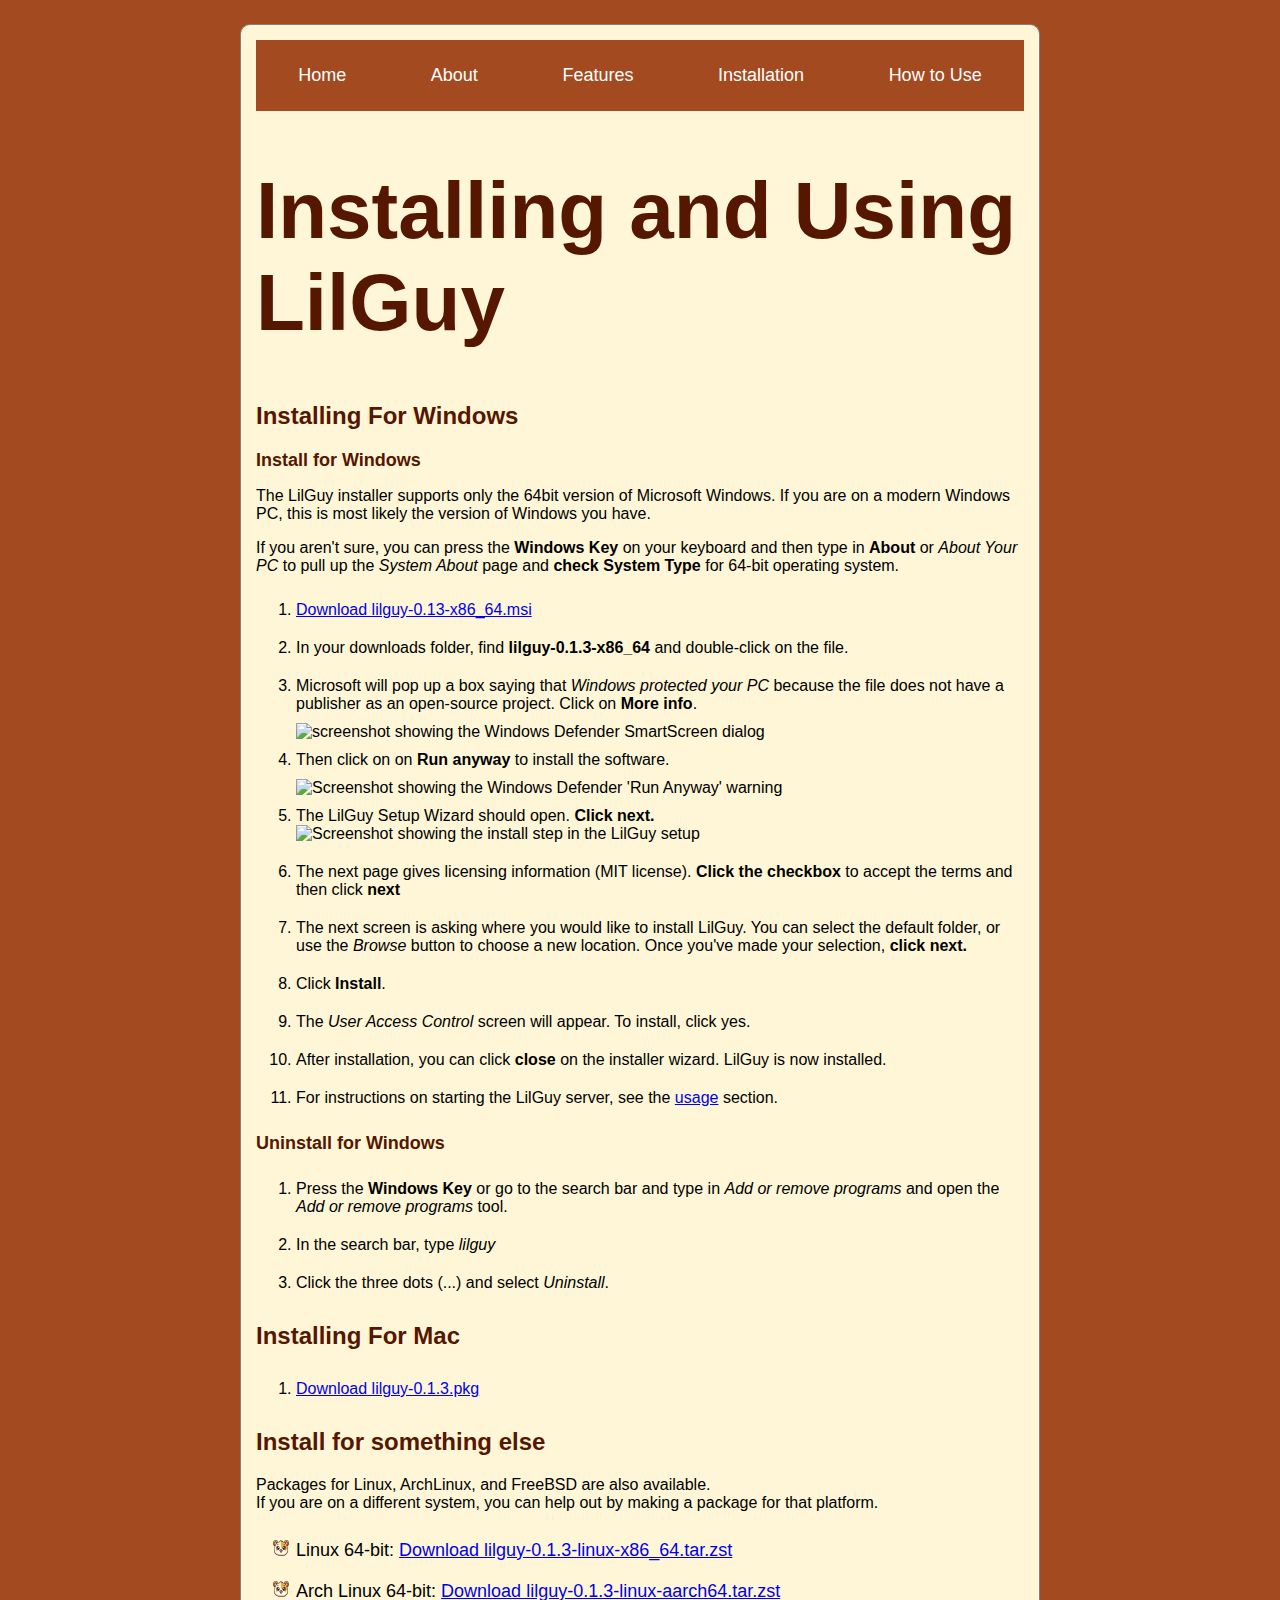
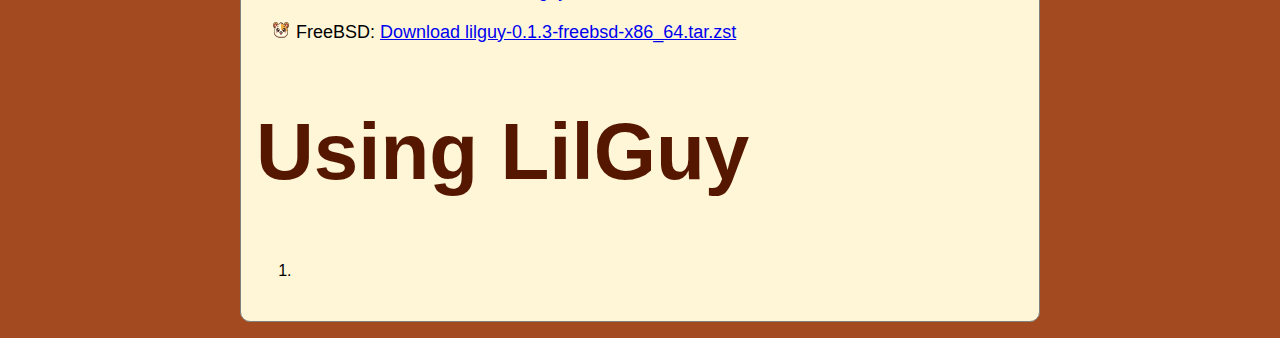
==== installation.html @ 411265db "initial commit" ====
<!DOCTYPE html>
<html lang="en">
<head>
    <meta charset="UTF-8">
    <meta name="viewport" content="width=device-width, initial-scale=1.0">
    <title>LilGuy Installation and Usage</title>
    <link rel="icon" href="/images/favicon.ico">
    <link rel="stylesheet" href="styles/styles.css">
</head>
<body>
    <nav>
        <ul class="navbar">
            <li><a href="lilguy.html">Home</a></li>
            <li><a href="lilguy.html#about">About</a></li>
            <li><a href="lilguy.html#features">Features</a></li>
            <li><a href="installation.html">Installation</a></li>
            <li><a href="installation.html#usage">How to Use</a></li>
        </ul>
    </nav>

    <section id="installation">
        <h1>Installing and Using LilGuy</h1>
            <h2>Installing For Windows</h2>
            <h3>Install for Windows</h3>
            <p>The LilGuy installer supports only the 64bit version of Microsoft Windows. If you are on a modern Windows PC, this is most likely the version of Windows you have.</p>
            
            <span class="aside-box">If you aren't sure, you can press the <strong>Windows Key</strong> on your keyboard and then type in <strong>About</strong> or <em>About Your PC</em> to pull up the <em>System About</em> page and <strong>check System Type</strong> for 64-bit operating system.</span> 
            </div>
            <ol>
                <li><a href="https://github.com/dylanwh/lilguy/releases/download/v0.1.3/lilguy-0.1.3-x86_64.msi">Download lilguy-0.13-x86_64.msi</a></li>
                <li>In your downloads folder, find <strong>lilguy-0.1.3-x86_64</strong> and double-click on the file.</li>
                <li>Microsoft will pop up a box saying that <em>Windows protected your PC</em> because the file does not have a publisher as an open-source project. Click on <strong>More info</strong>.</li>
                <img src="images/windows-defender.png" 
                    alt="screenshot showing the Windows Defender SmartScreen dialog" 
                    class="installation-image" />

                <li>Then click on on <strong>Run anyway</strong> to install the software.</li>
                <img src="images/windows-defender-runanyway.png" 
                    alt="Screenshot showing the Windows Defender 'Run Anyway' warning" 
                    class="installation-image" />

                <li>The LilGuy Setup Wizard should open. <strong>Click next.</strong>             <img src="images/lilguy-setup-install.png" 
                    alt="Screenshot showing the install step in the LilGuy setup" 
                    class="setup-image" /></li>

                <li>The next page gives licensing information (MIT license). <strong>Click the checkbox</strong> to accept the terms and then click <strong>next</strong></li>
                <li>The next screen is asking where you would like to install LilGuy. You can select the default folder, or use the <em>Browse</em> button to choose a new location. Once you've made your selection, <strong>click next.</strong></li>
                <li>Click <strong>Install</strong>.</li>
                <li>The <em>User Access Control</em> screen will appear. To install, click yes.</li>
                <li>After installation, you can click <strong>close</strong> on the installer wizard. LilGuy is now installed.</li>
                <li>For instructions on starting the LilGuy server, see the <a href="#usage">usage</a> section.</li>
            </ol>
        
        <h3>Uninstall for Windows</h3>
            <ol>
                <li>Press the <strong>Windows Key</strong> or go to the search bar and type in <em>Add or remove programs</em> and open the <em>Add or remove programs</em> tool.</li>
                <li>In the search bar, type <em>lilguy</em></li>
                <li>Click the three dots (...) and select <em>Uninstall</em>.</li>
            </ol>
        <h2>Installing For Mac</h2>
            <ol>
                <li>
                    <a href="https://github.com/dylanwh/lilguy/releases/download/v0.1.3/lilguy-0.1.3.pkg">Download lilguy-0.1.3.pkg</a>
                </li>
            </ol>

        <h2>Install for something else</h2>
            <p>Packages for Linux, ArchLinux, and FreeBSD are also available.<br>
            If you are on a different system, you can help out by making a package for that platform.
            </p>
            <ul>
                <li>Linux 64-bit: 
                    <a href="https://github.com/dylanwh/lilguy/releases/download/v0.1.3/lilguy-0.1.3-linux-x86_64.tar.zst">Download lilguy-0.1.3-linux-x86_64.tar.zst</a>
                </li>
                <li>Arch Linux 64-bit: 
                    <a href="https://github.com/dylanwh/lilguy/releases/download/v0.1.3/lilguy-0.1.3-linux-aarch64.tar.zst">
                        Download lilguy-0.1.3-linux-aarch64.tar.zst
                    </a>
                </li>
                <li>FreeBSD: <a href="https://github.com/dylanwh/lilguy/releases/download/v0.1.3/lilguy-0.1.3-freebsd-x86_64.tar.zst">Download 
                    lilguy-0.1.3-freebsd-x86_64.tar.zst</a>
                </li>
            </ul>
    </section>
    <section id="usage">
    <h1>Using LilGuy</h1>
        <ol>
            <li></li>
        </ol>
        
    </section>
</body>
</html>
---- styles/styles.css ----
html {
    background-color: #A34A21;
}
body {
    
    color: black;
    font-family: Verdana, Geneva, Tahoma, sans-serif;
    width: 60%;
    background-color: #FEF6D7;
    padding: 15px;
    border-radius: 10px;
    margin: 1.5rem auto 1rem auto;
    border: 1px solid gray;
}

h1 {
    color: #551700;
    font-weight: bolder;
    font-size: 5em;
}

h2 {
    color: #551700;
    font-size: x-large;
}

h3 {
    color: #551700;
    font-size: large;
    font-weight: bold;
    margin: 0px;
}

ul {
    list-style-image: url('/images/favicon-16x16.png');
    font-size: large;
}

li {
    padding: 10px 0;
}

picture {
    width: 20%;
    height: auto;
    float: right;
    margin: 1em 2em;
}

#examples-box {
    margin: 5px;
}

.list-title {
    list-style-image: none;
    list-style-type: none;
    font-weight: bold;
    
}

.list-text {
    list-style-image: none;
    list-style-type: none;
}

.circle-marker {
    list-style-image: none;
    list-style-type: circle;
}

.navbar {
    list-style: none;
    margin: 0;
    padding: 0;
    display: flex;
    justify-content: space-around;
    background-color: #A34A21;
    list-style-image: none;
}

.navbar li {
    display: inline;
}

.navbar a {
    color: white;
    text-decoration: none;
    padding: 15px;
    display: block;
}

@media (max-width: 768px) {
    .navbar {
        flex-direction: column;
        align-items: center;
    }

    .navbar a {
        padding: 10px;
        width: 100%;
        text-align: center;
    }
}
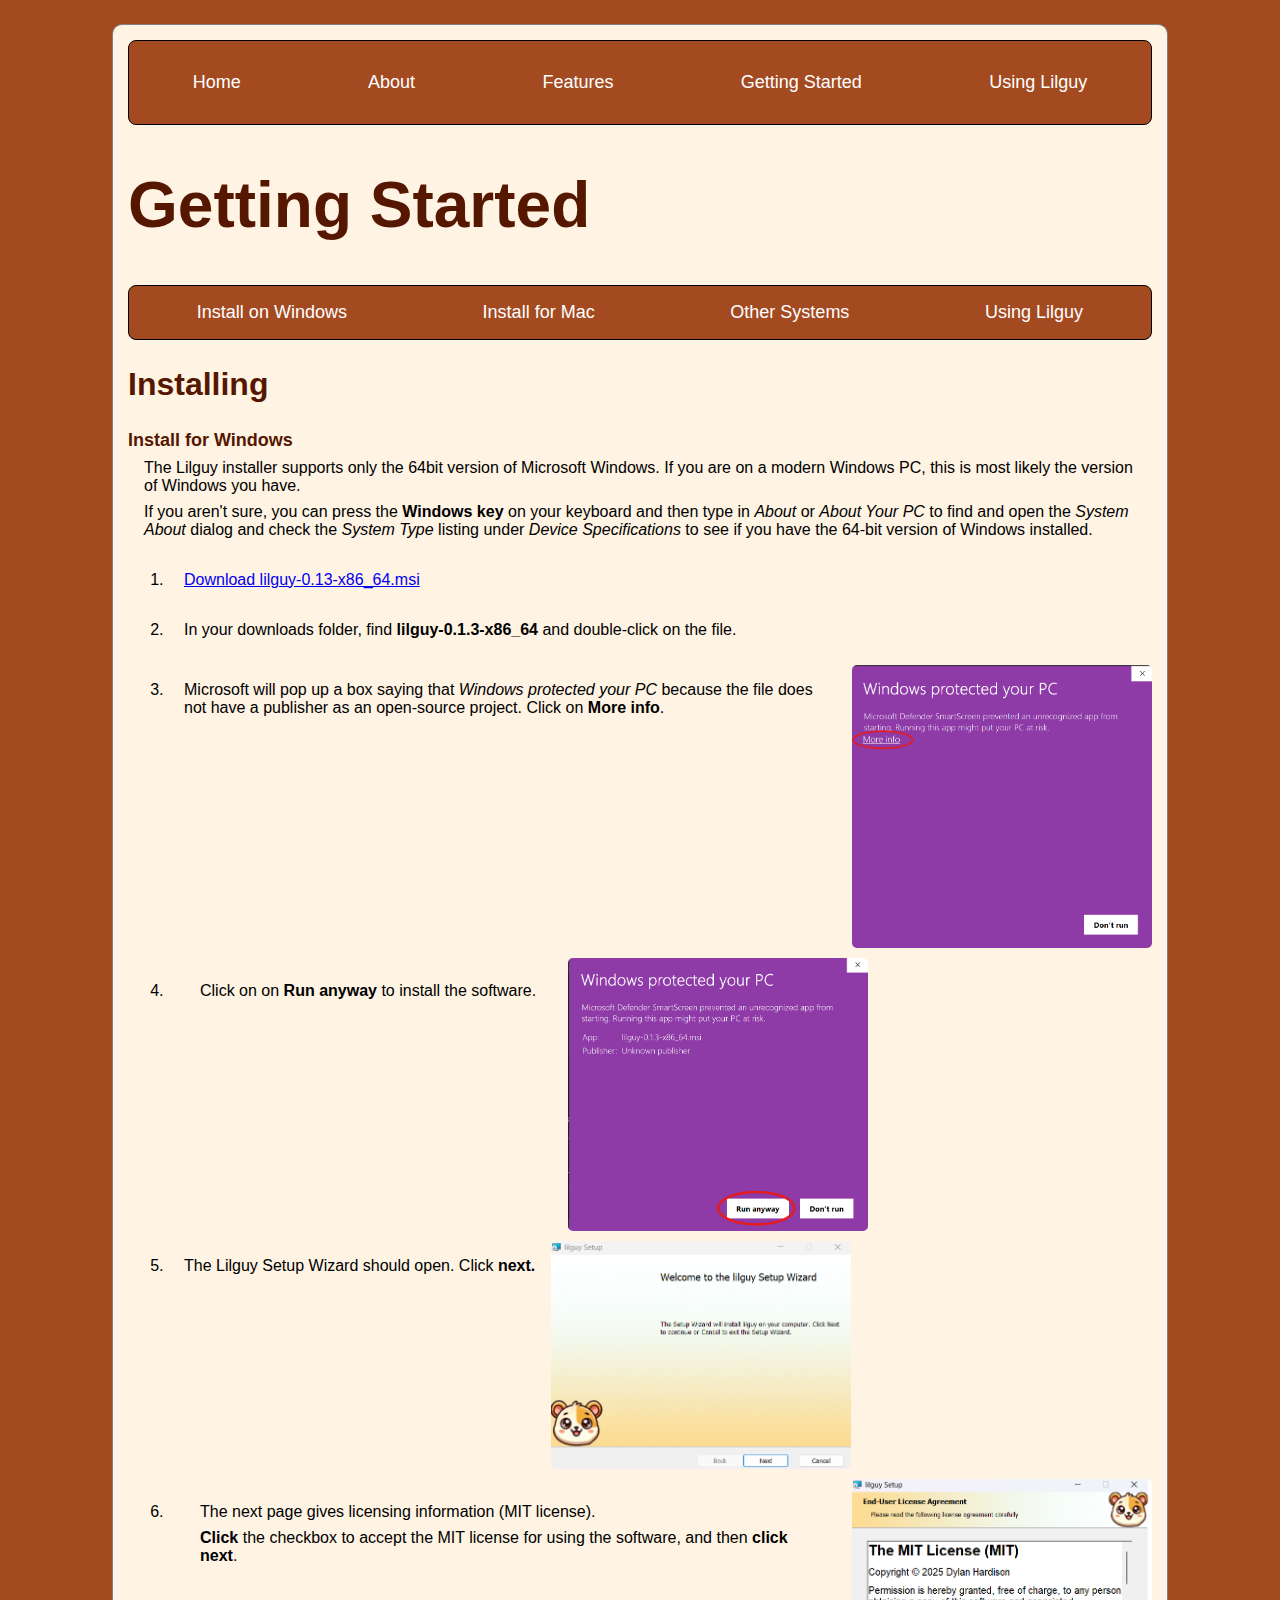
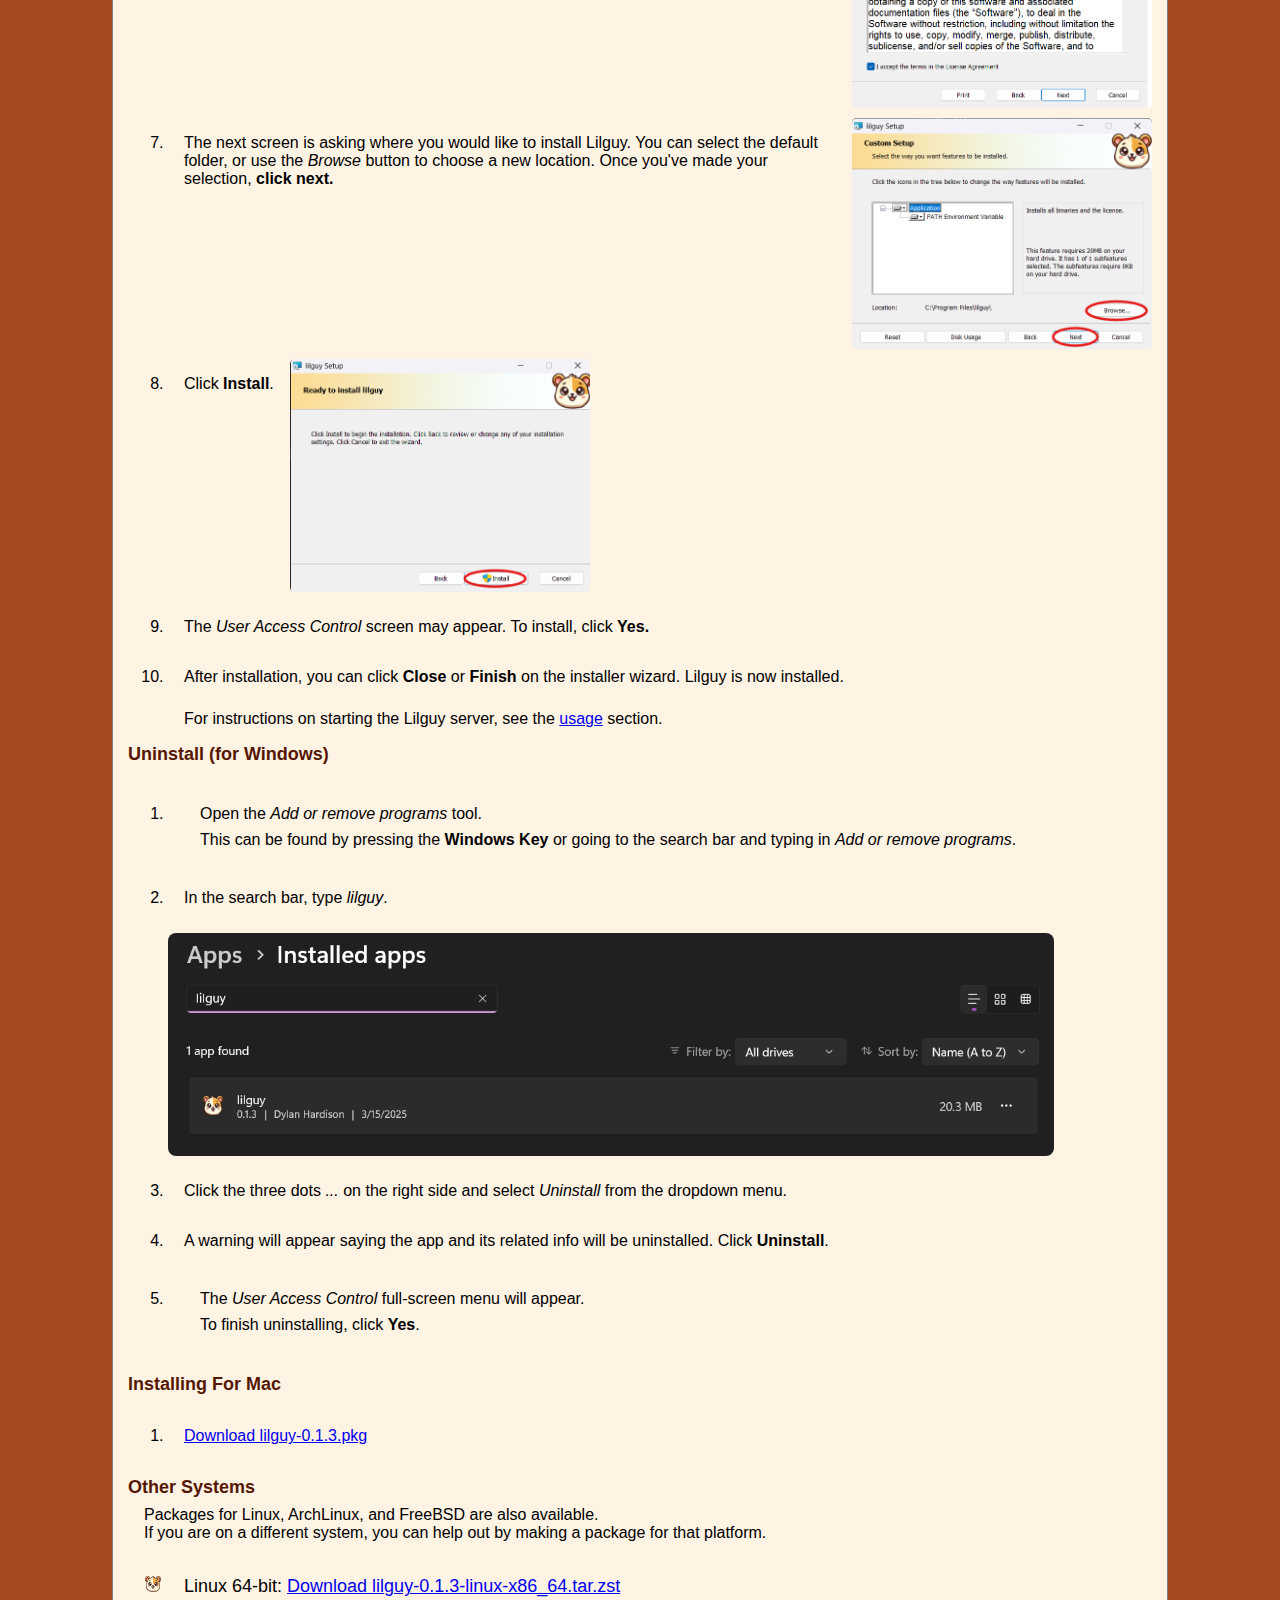
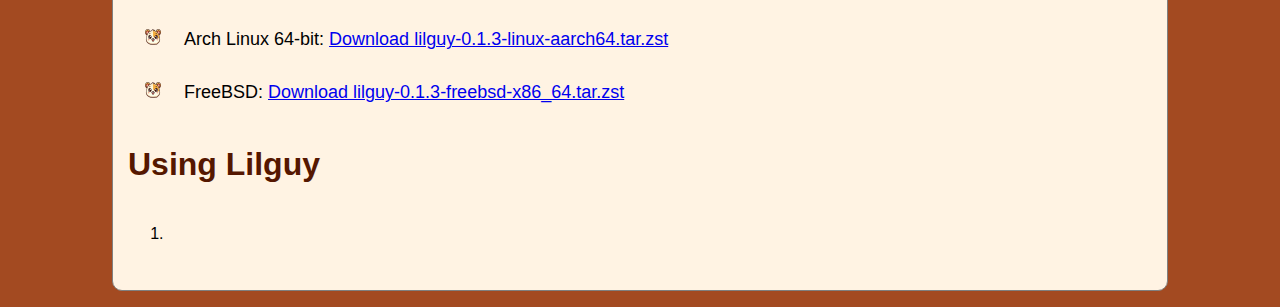
==== commit edd8d191: "additional pictures and updated pages" ====
--- a/installation.html
+++ b/installation.html
@@ -3,7 +3,7 @@
 <head>
     <meta charset="UTF-8">
     <meta name="viewport" content="width=device-width, initial-scale=1.0">
-    <title>LilGuy Installation and Usage</title>
+    <title>Lilguy Installation and Usage</title>
     <link rel="icon" href="/images/favicon.ico">
     <link rel="stylesheet" href="styles/styles.css">
 </head>
@@ -13,58 +13,96 @@
             <li><a href="lilguy.html">Home</a></li>
             <li><a href="lilguy.html#about">About</a></li>
             <li><a href="lilguy.html#features">Features</a></li>
-            <li><a href="installation.html">Installation</a></li>
-            <li><a href="installation.html#usage">How to Use</a></li>
+            <li><a href="installation.html">Getting Started</a></li>
+            <li><a href="installation.html#usage">Using Lilguy</a></li>
         </ul>
     </nav>
 
     <section id="installation">
-        <h1>Installing and Using LilGuy</h1>
-            <h2>Installing For Windows</h2>
-            <h3>Install for Windows</h3>
-            <p>The LilGuy installer supports only the 64bit version of Microsoft Windows. If you are on a modern Windows PC, this is most likely the version of Windows you have.</p>
+        <h1>Getting Started</h1>
+        <nav>
+            <ul class="navbar-mini">
+                <li><a href="installation.html#windows">Install on Windows</a></li>
+                <li><a href="installation.html#mac">Install for Mac</a></li>
+                <li><a href="installation.html#other-systems">Other Systems</a></li>
+                <li><a href="installation.html#other-systems">Using Lilguy</a></li>
+            </ul>
+        </nav>
+            <h2>Installing</h2>
+            <h3 id="windows">Install for Windows</h3>
+            <p>The Lilguy installer supports only the 64bit version of Microsoft Windows. If you are on a modern Windows PC, this is most likely the version of Windows you have.</p>
             
-            <span class="aside-box">If you aren't sure, you can press the <strong>Windows Key</strong> on your keyboard and then type in <strong>About</strong> or <em>About Your PC</em> to pull up the <em>System About</em> page and <strong>check System Type</strong> for 64-bit operating system.</span> 
+            <p>If you aren't sure, you can press the <strong>Windows key</strong> on your keyboard and then type in <em>About</em> or <em>About Your PC</em> to find and open the <em>System About</em> dialog and check the <em>System Type</em> listing under <em>Device Specifications</em> to see if you have the 64-bit version of Windows installed.</p> 
             </div>
             <ol>
                 <li><a href="https://github.com/dylanwh/lilguy/releases/download/v0.1.3/lilguy-0.1.3-x86_64.msi">Download lilguy-0.13-x86_64.msi</a></li>
                 <li>In your downloads folder, find <strong>lilguy-0.1.3-x86_64</strong> and double-click on the file.</li>
+
+                <div class="screenshot-div">
                 <li>Microsoft will pop up a box saying that <em>Windows protected your PC</em> because the file does not have a publisher as an open-source project. Click on <strong>More info</strong>.</li>
-                <img src="images/windows-defender.png" 
-                    alt="screenshot showing the Windows Defender SmartScreen dialog" 
-                    class="installation-image" />
+                <img src="/images/screenshots/windows-defender.png" 
+                    alt="screenshot showing the Windows Defender SmartScreen dialog box" 
+                    class="screenshot" />
+                </div>
 
-                <li>Then click on on <strong>Run anyway</strong> to install the software.</li>
-                <img src="images/windows-defender-runanyway.png" 
-                    alt="Screenshot showing the Windows Defender 'Run Anyway' warning" 
-                    class="installation-image" />
+                <div class="screenshot-div">
+                <li><p>Click on on <strong>Run anyway</strong> to install the software.</p></li>
+                    <img src="/images/screenshots/windows-defender-runanyway.png" 
+                        alt="Screenshot showing the Windows Defender 'Run Anyway' warning box" 
+                        class="screenshot" />
+                </div>
 
-                <li>The LilGuy Setup Wizard should open. <strong>Click next.</strong>             <img src="images/lilguy-setup-install.png" 
-                    alt="Screenshot showing the install step in the LilGuy setup" 
-                    class="setup-image" /></li>
+                <div class="screenshot-div">
+                    <li>The Lilguy Setup Wizard should open. Click <strong>next.</strong></li>
+                        <img src="/images/screenshots/lilguy-setup-wizard.png" 
+                        alt="Screenshot showing the install step" 
+                        class="screenshot" />
+                </div>
 
-                <li>The next page gives licensing information (MIT license). <strong>Click the checkbox</strong> to accept the terms and then click <strong>next</strong></li>
-                <li>The next screen is asking where you would like to install LilGuy. You can select the default folder, or use the <em>Browse</em> button to choose a new location. Once you've made your selection, <strong>click next.</strong></li>
-                <li>Click <strong>Install</strong>.</li>
-                <li>The <em>User Access Control</em> screen will appear. To install, click yes.</li>
-                <li>After installation, you can click <strong>close</strong> on the installer wizard. LilGuy is now installed.</li>
-                <li>For instructions on starting the LilGuy server, see the <a href="#usage">usage</a> section.</li>
+                <div class="screenshot-div">
+                    <li><p>The next page gives licensing information (MIT license).</p>
+                    <p><strong>Click</strong> the checkbox to accept the MIT license for using the software, and then <strong>click next</strong>.</p></li>
+                    <img src="/images/screenshots/lilguy-setup-license.png" alt="screenshot showing the accept license step" class="screenshot" />
+                </div>
+
+                <div class="screenshot-div">
+                <li>The next screen is asking where you would like to install Lilguy. You can select the default folder, or use the <em>Browse</em> button to choose a new location. Once you've made your selection, <strong>click next.</strong></li>
+                <img src="/images/screenshots/lilguy-setup-browse.png" alt="screenshot showing the select installation folder step" class="screenshot" />
+                </div>
+
+                <div class="screenshot-div">
+                    <li>Click <strong>Install</strong>.</li>
+                    <img src="/images/screenshots/lilguy-setup-install.png" alt="screenshot showing the install step" class="screenshot" />
+                </div>
+
+                <li>The <em>User Access Control</em> screen may appear. To install, click <b>Yes.</b></li>
+                <li>After installation, you can click <strong>Close</strong> or <strong>Finish</strong> on the installer wizard. Lilguy is now installed.</li>
+                <p>For instructions on starting the Lilguy server, see the <a href="#usage">usage</a> section.</p>
             </ol>
         
-        <h3>Uninstall for Windows</h3>
+        <h3>Uninstall (for Windows)</h3>
             <ol>
-                <li>Press the <strong>Windows Key</strong> or go to the search bar and type in <em>Add or remove programs</em> and open the <em>Add or remove programs</em> tool.</li>
-                <li>In the search bar, type <em>lilguy</em></li>
-                <li>Click the three dots (...) and select <em>Uninstall</em>.</li>
+                <li>
+                    <p>Open the <em>Add or remove programs</em> tool.</p>
+                    <p>This can be found by pressing the <strong>Windows Key</strong> or going to the search bar and typing in <em>Add or remove programs</em>.</p>
+                </li>
+                
+                    <li>In the search bar, type <em>lilguy</em>.</li>
+                    <div class="screenshot-div">
+                    <img src="images/screenshots/lilguy-uninstall-program-files.png" alt="screenshot showing the add/remove programs dialogue box" id="add-remove"/>
+                    </div>
+                <li>Click the three dots <em>...</em> on the right side and select <em>Uninstall</em> from the dropdown menu.</li>
+                <li>A warning will appear saying the app and its related info will be uninstalled. Click <strong>Uninstall</strong>.</li>
+                <li><p>The <em>User Access Control</em> full-screen menu will appear.</p><p>To finish uninstalling, click <strong>Yes</strong>.</p></li>
             </ol>
-        <h2>Installing For Mac</h2>
+        <h3 id="mac">Installing For Mac</h3>
             <ol>
                 <li>
                     <a href="https://github.com/dylanwh/lilguy/releases/download/v0.1.3/lilguy-0.1.3.pkg">Download lilguy-0.1.3.pkg</a>
                 </li>
             </ol>
 
-        <h2>Install for something else</h2>
+        <h3 id="other-systems">Other Systems</h3>
             <p>Packages for Linux, ArchLinux, and FreeBSD are also available.<br>
             If you are on a different system, you can help out by making a package for that platform.
             </p>
@@ -83,7 +121,7 @@
             </ul>
     </section>
     <section id="usage">
-    <h1>Using LilGuy</h1>
+    <h2>Using Lilguy</h2>
         <ol>
             <li></li>
         </ol>
--- a/styles/styles.css
+++ b/styles/styles.css
@@ -1,27 +1,32 @@
 html {
     background-color: #A34A21;
 }
+
 body {
-    
     color: black;
     font-family: Verdana, Geneva, Tahoma, sans-serif;
-    width: 60%;
-    background-color: #FEF6D7;
+    width: 80%;
+    background-color: #fff3e3;
     padding: 15px;
-    border-radius: 10px;
     margin: 1.5rem auto 1rem auto;
     border: 1px solid gray;
+    border-radius: 10px;
+}
+
+p {
+    margin: .5em 1em;
 }
 
 h1 {
     color: #551700;
     font-weight: bolder;
-    font-size: 5em;
+    font-size: 4em;
 }
 
 h2 {
     color: #551700;
     font-size: x-large;
+    font-size: 2em;
 }
 
 h3 {
@@ -37,7 +42,7 @@
 }
 
 li {
-    padding: 10px 0;
+    padding: 1rem;
 }
 
 picture {
@@ -68,6 +73,7 @@
     list-style-type: circle;
 }
 
+/* https://www.w3schools.com/css/css_navbar.asp */
 .navbar {
     list-style: none;
     margin: 0;
@@ -75,20 +81,72 @@
     display: flex;
     justify-content: space-around;
     background-color: #A34A21;
+    border: solid 1px black;
     list-style-image: none;
+    border-radius: 8px;
 }
 
 .navbar li {
     display: inline;
+    
 }
 
 .navbar a {
     color: white;
     text-decoration: none;
     padding: 15px;
+    display: inline-block;
+}
+
+.navbar-mini {
+    list-style: none;
+    margin: 0;
+    padding: 0;
+    display: flex;
+    justify-content: space-around;
+    background-color: #A34A21;
+    border: solid 1px black;
+    list-style-image: none;
+    border-radius: 8px;
+}
+
+.navbar-mini li {
+    display: inline;
+}
+
+.navbar-mini a {
+    color: white;
+    text-decoration: none;
     display: block;
 }
 
+
+.screenshot-div {
+    display: flex;
+    margin: 10px 0;
+}
+.screenshot-div li {
+    justify-content: flex-start;
+}
+
+.screenshot-div img {
+   justify-content: flex-end;
+   border-radius: 5px;
+}
+
+.screenshot {
+    max-width: 300px;
+    justify-content: center;
+    height: auto;
+}
+
+#add-remove {
+    max-width: 90%;
+    height: auto;
+    border-radius: 8px;
+}
+
+/* https://www.w3schools.com/cssref/atrule_media.php */
 @media (max-width: 768px) {
     .navbar {
         flex-direction: column;
@@ -100,4 +158,15 @@
         width: 100%;
         text-align: center;
     }
-}+
+    .navbar-mini {
+        flex-direction: column;
+        align-items: center;
+    }
+
+    .navbar-mini a {
+        padding: 10px;
+        width: 100%;
+        text-align: center;
+    }
+}
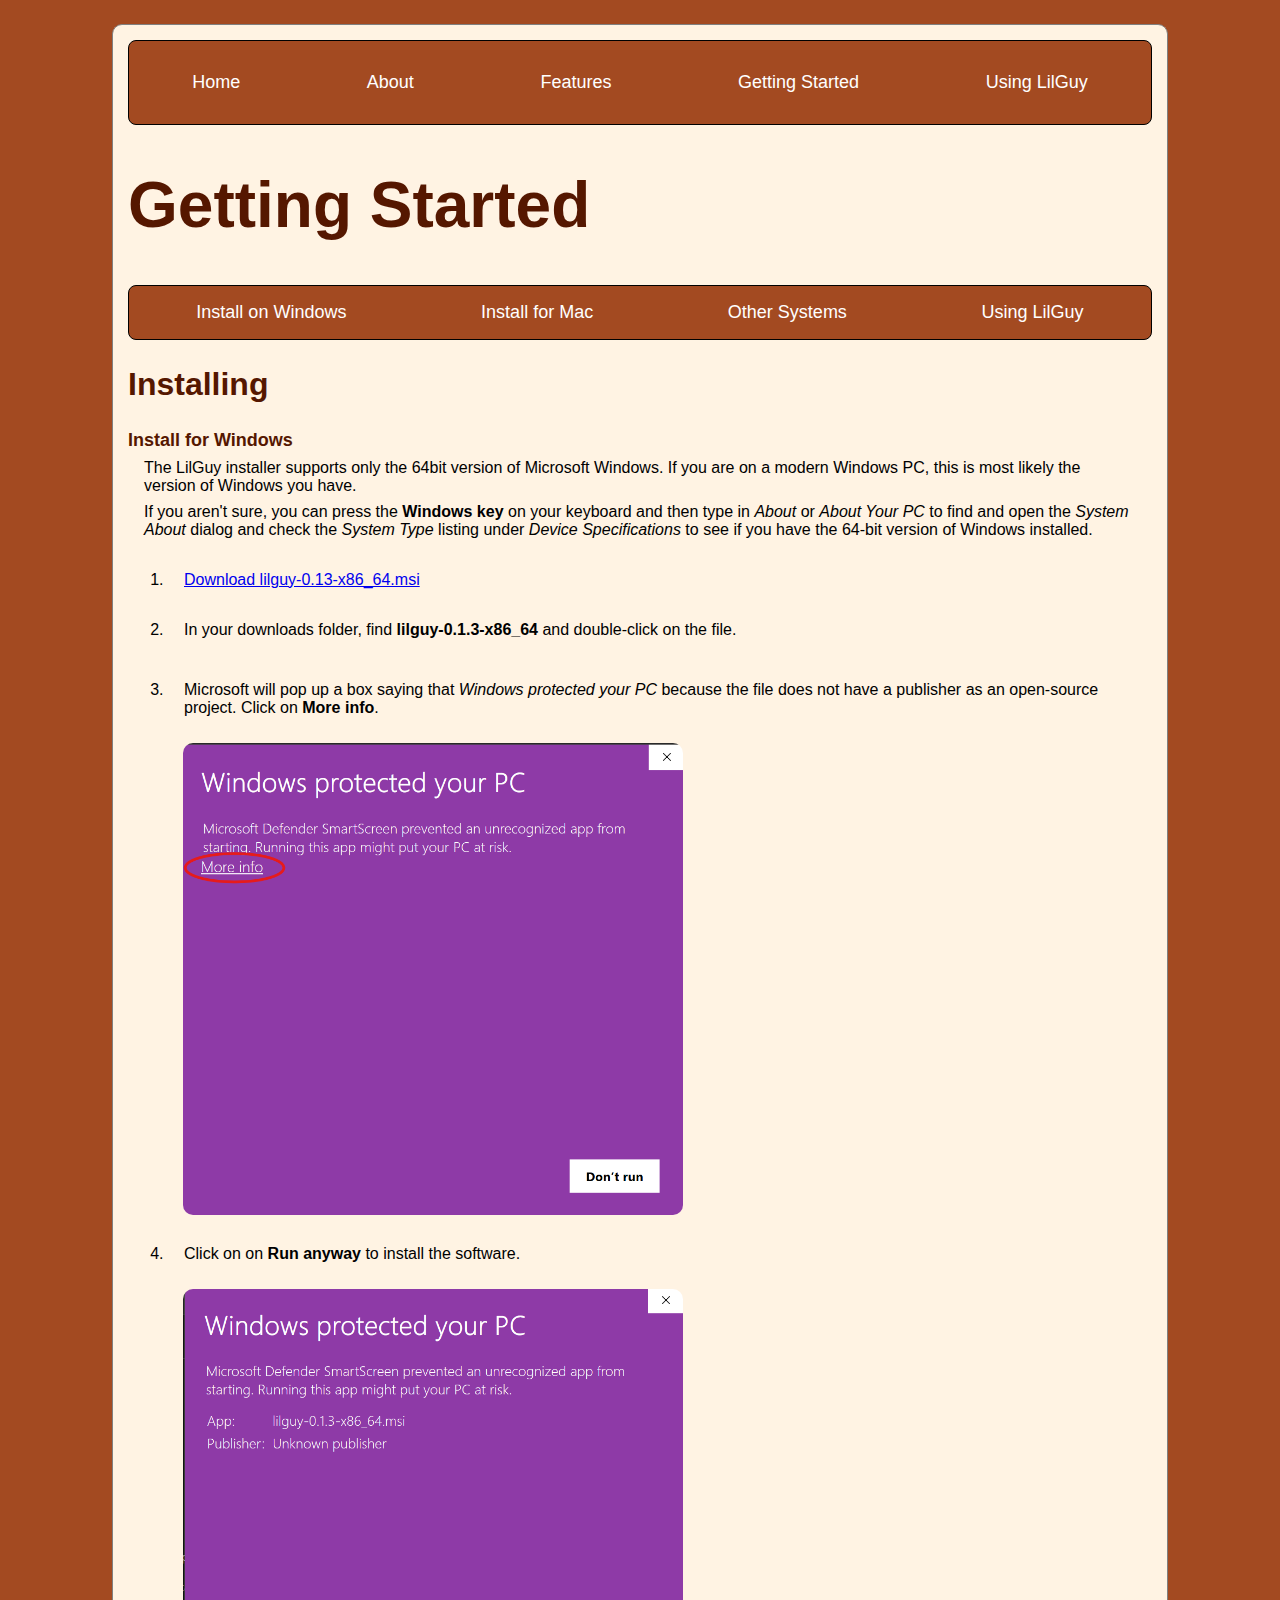
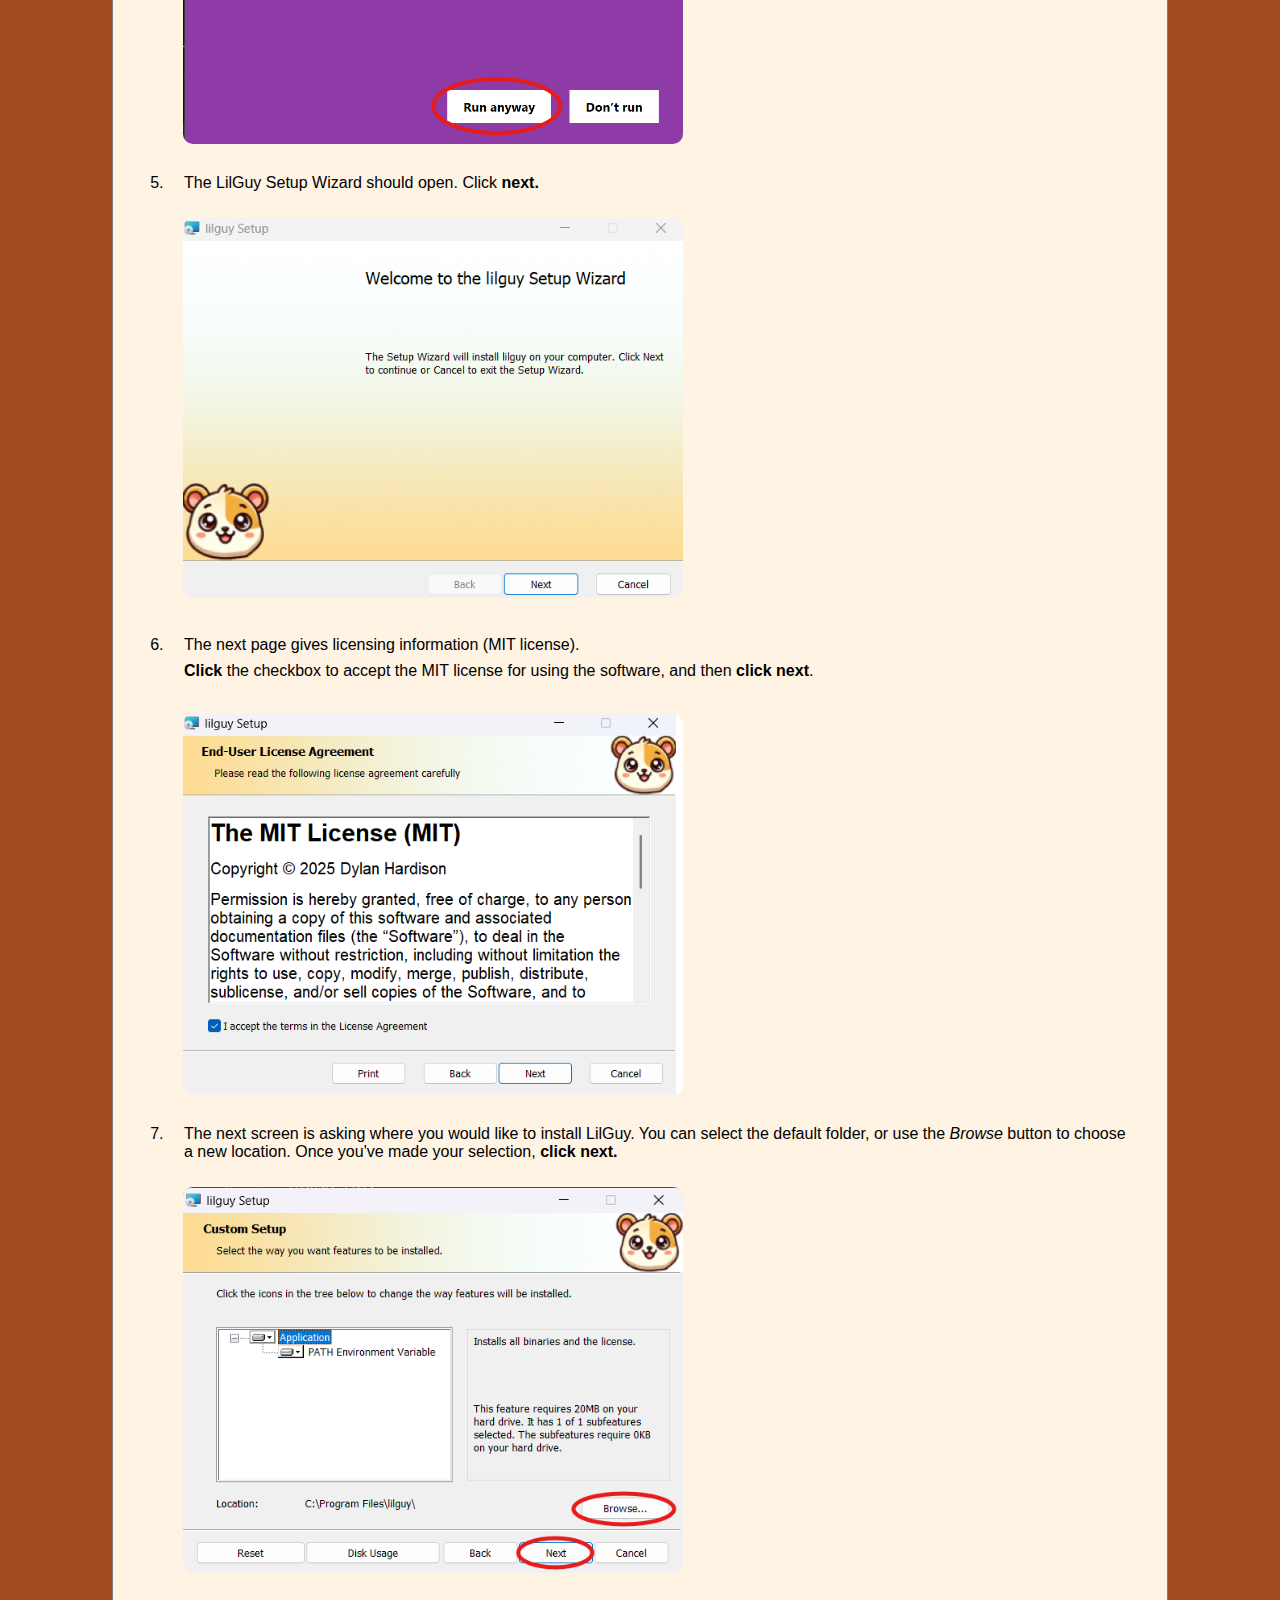
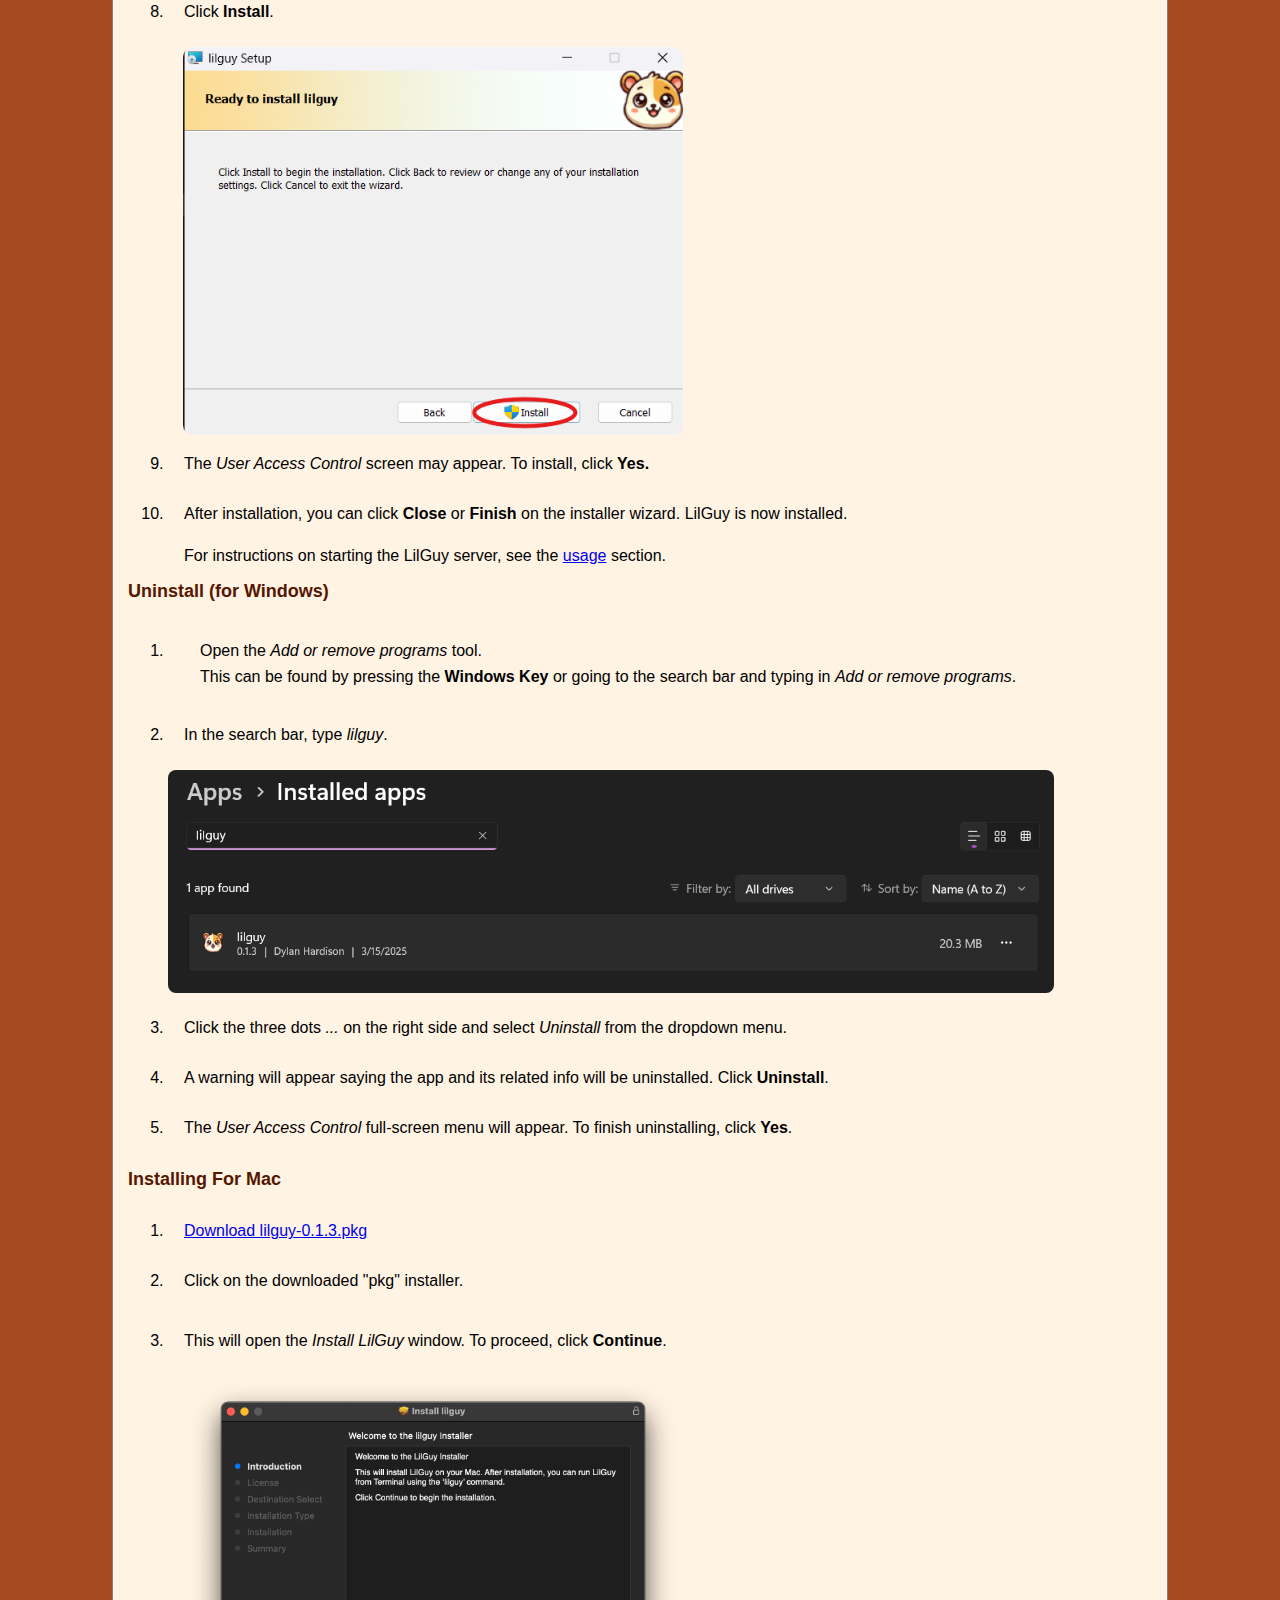
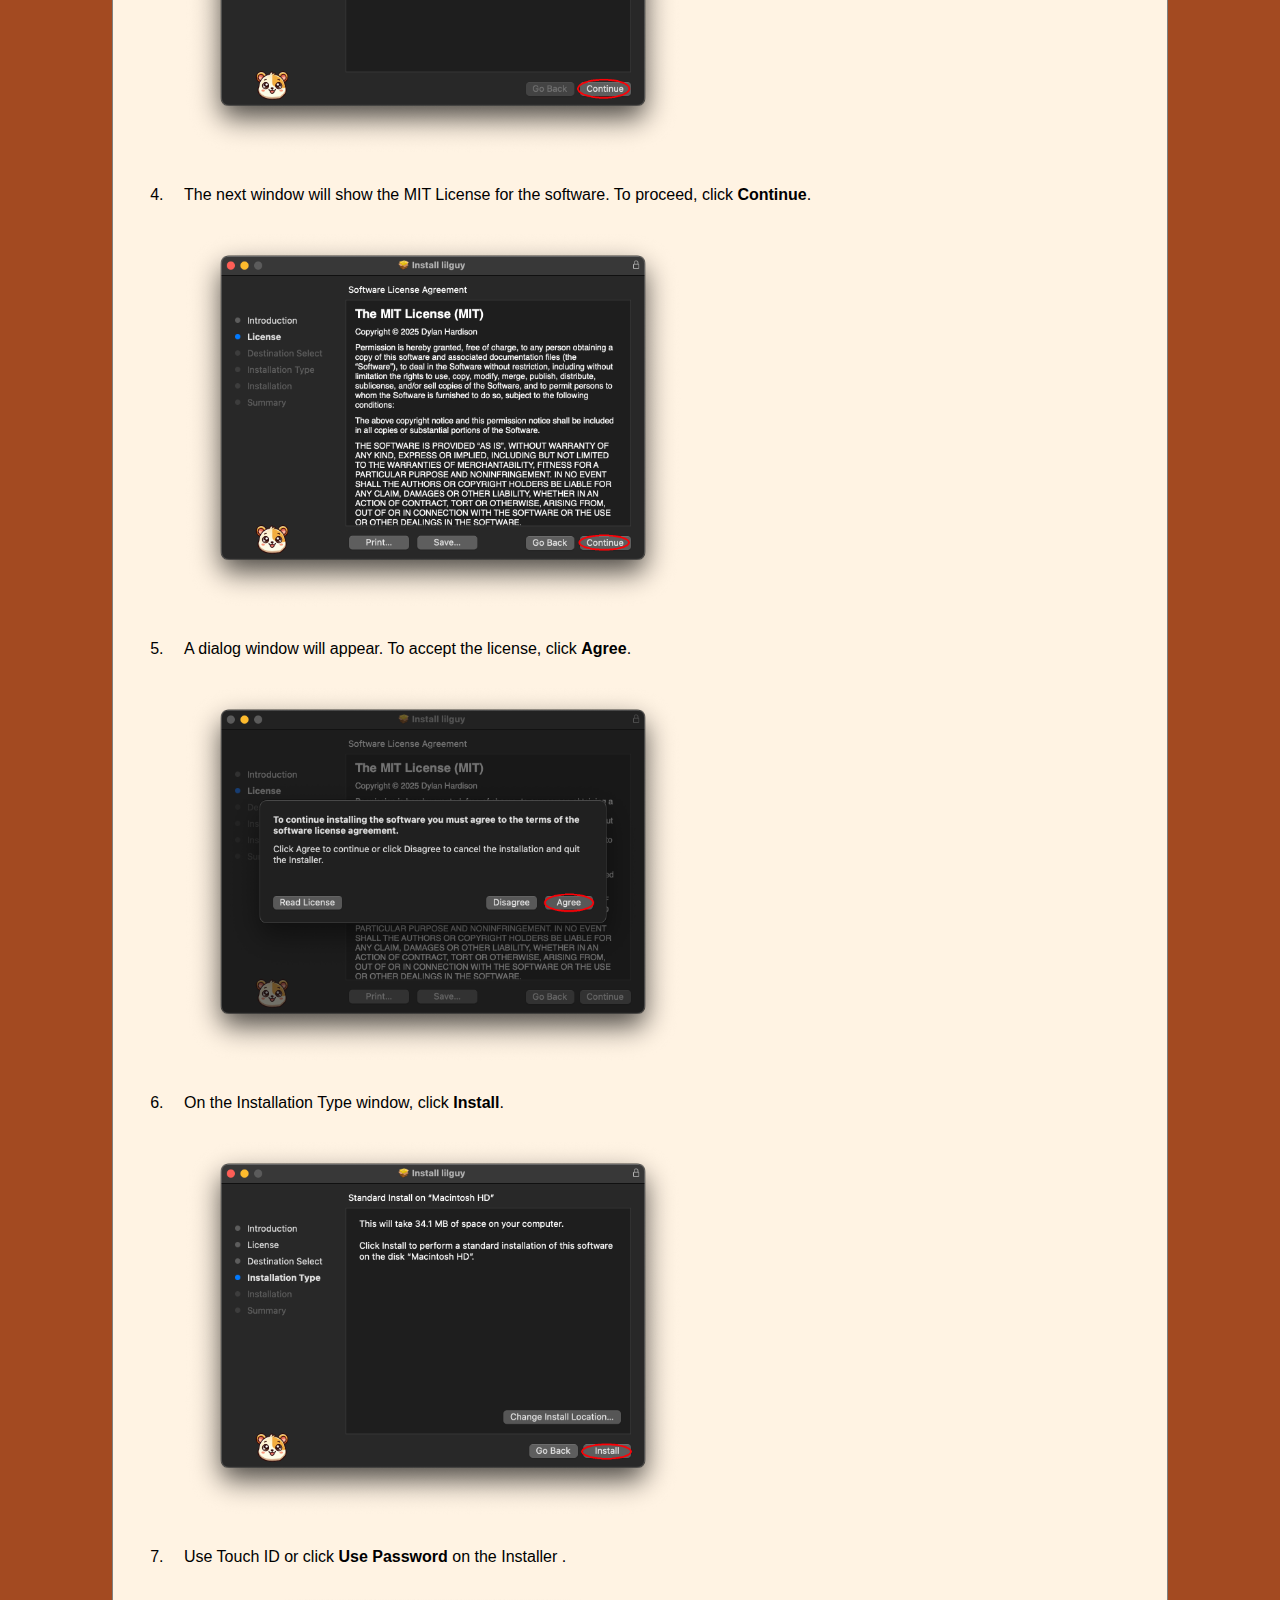
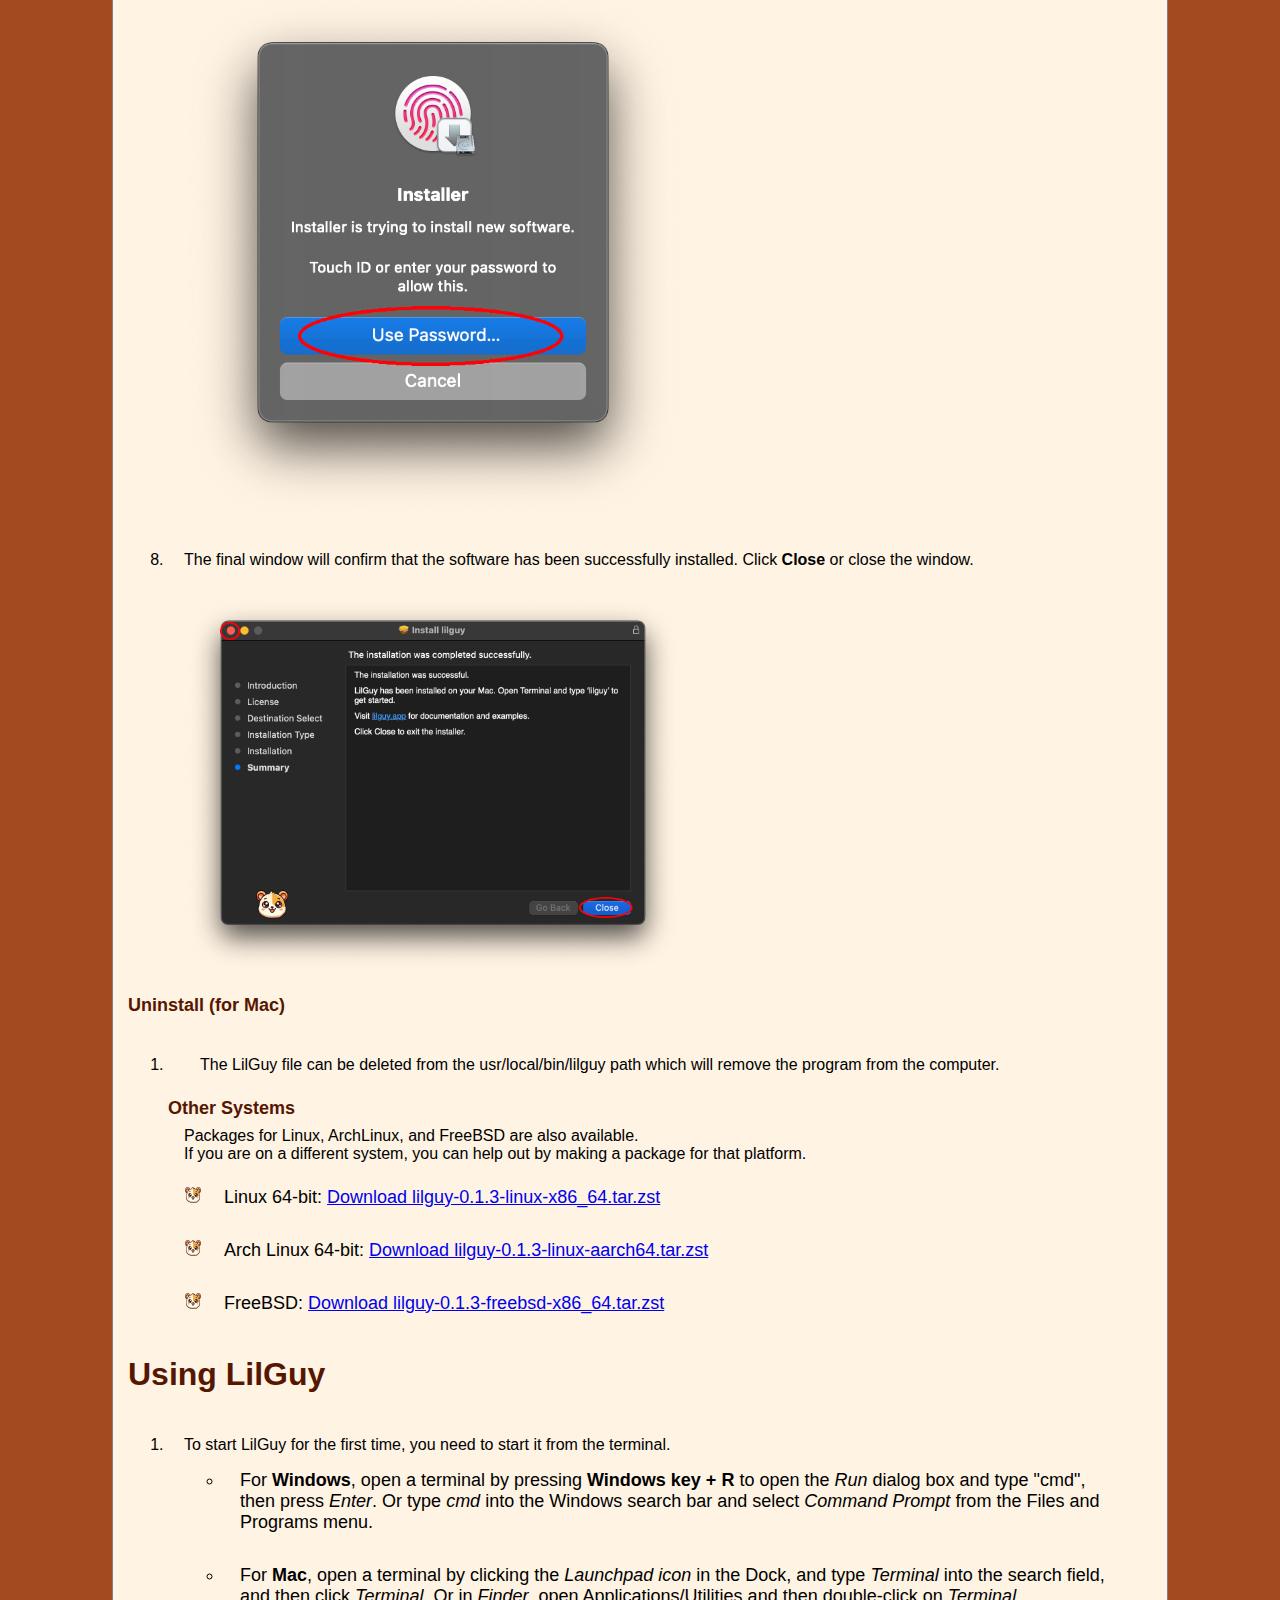
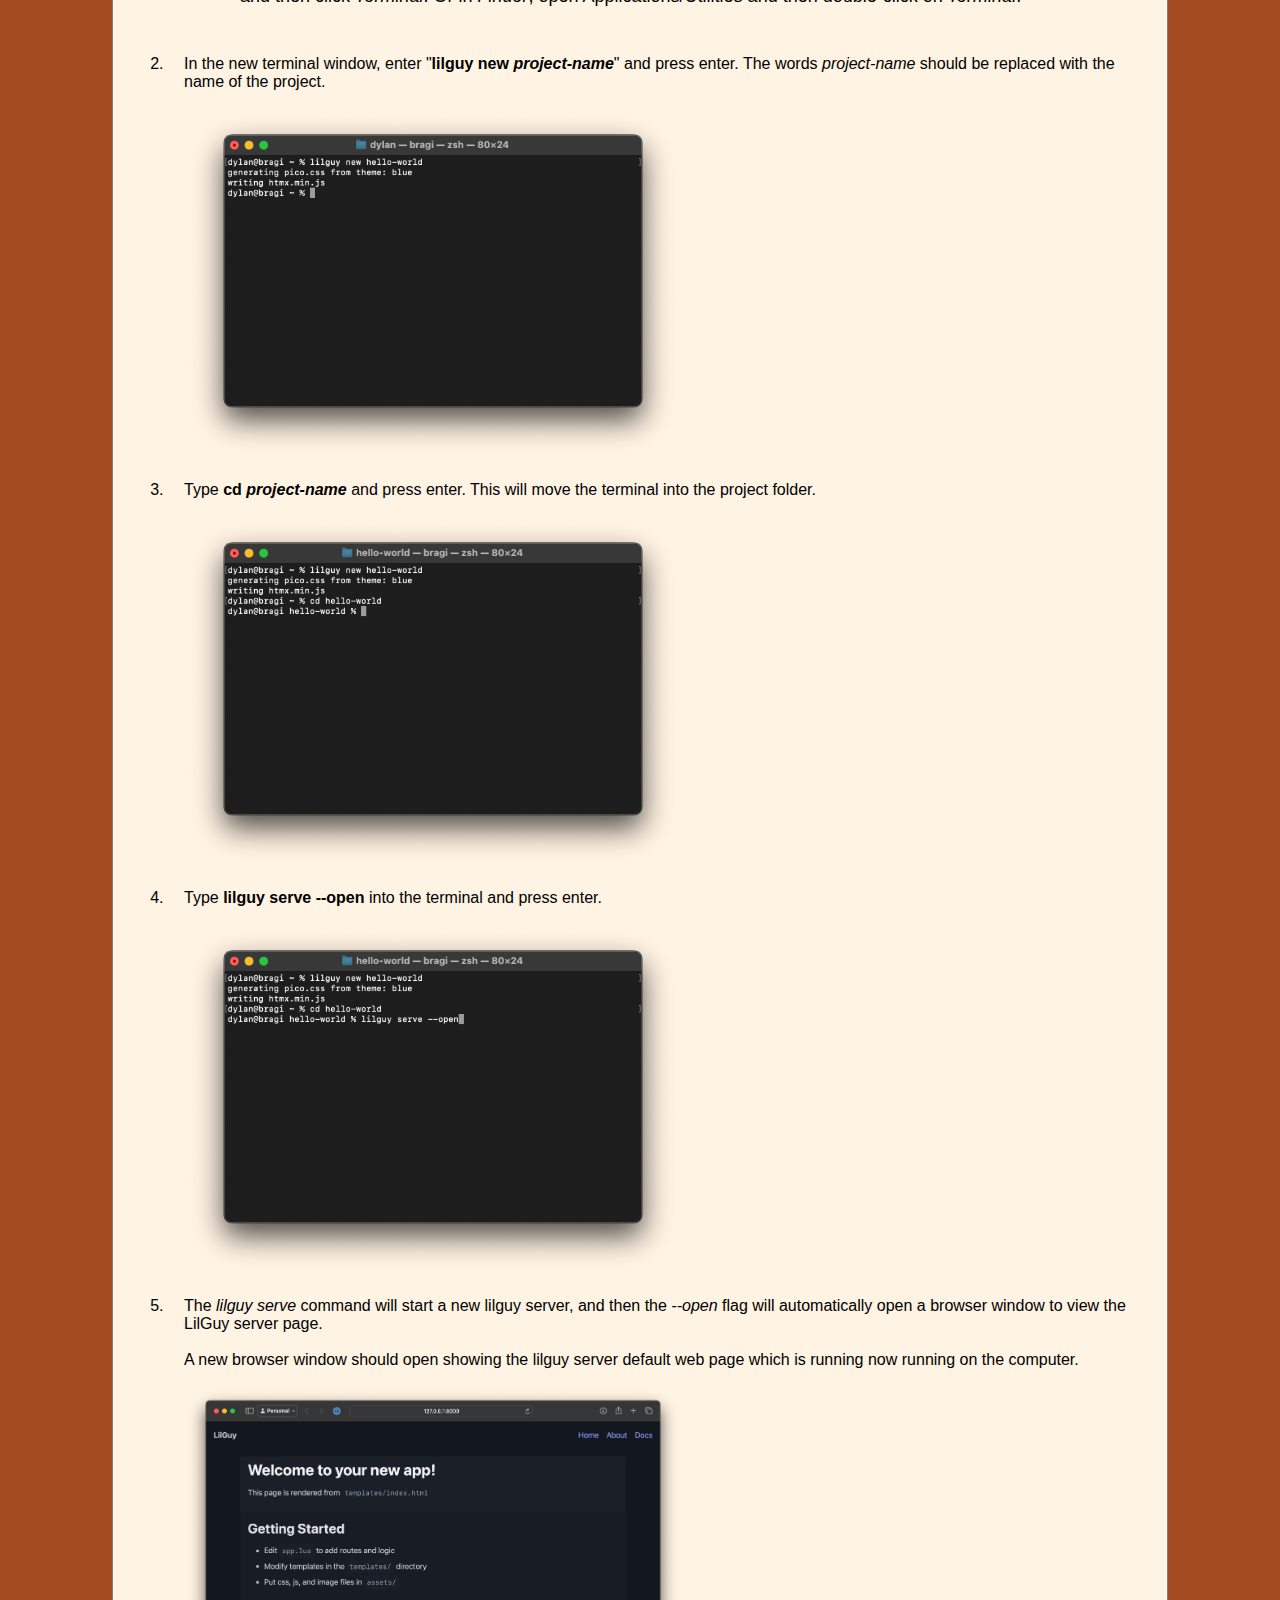
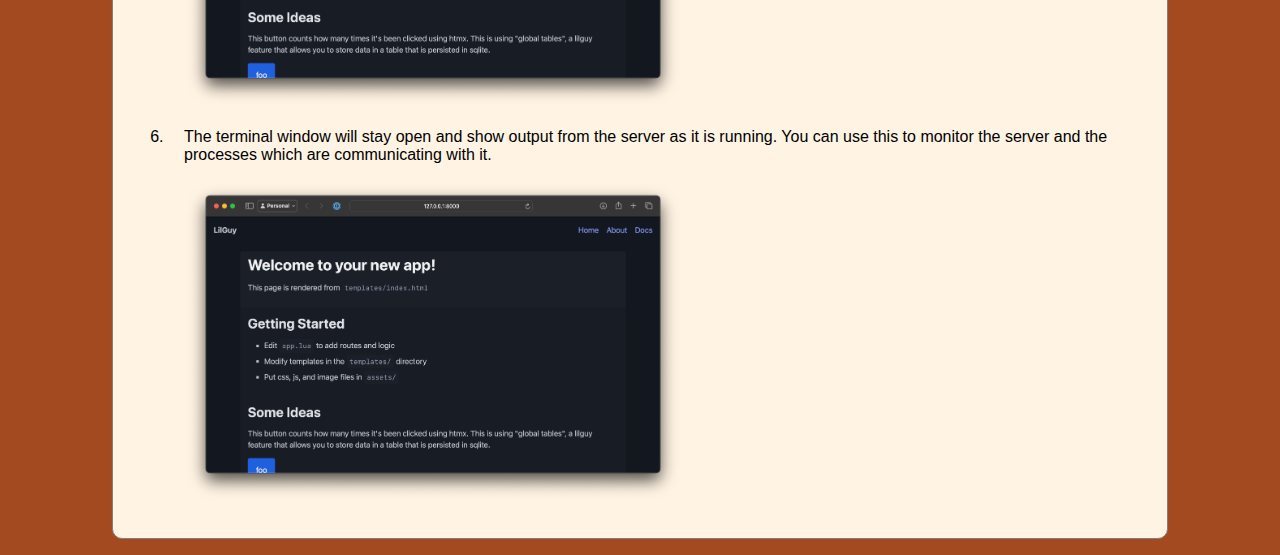
==== commit 2c85f30e: "added usage instructions and screenshots" ====
--- a/installation.html
+++ b/installation.html
@@ -3,18 +3,18 @@
 <head>
     <meta charset="UTF-8">
     <meta name="viewport" content="width=device-width, initial-scale=1.0">
-    <title>Lilguy Installation and Usage</title>
+    <title>LilGuy Installation and Usage</title>
     <link rel="icon" href="/images/favicon.ico">
     <link rel="stylesheet" href="styles/styles.css">
 </head>
 <body>
     <nav>
         <ul class="navbar">
-            <li><a href="lilguy.html">Home</a></li>
-            <li><a href="lilguy.html#about">About</a></li>
-            <li><a href="lilguy.html#features">Features</a></li>
+            <li><a href="index.html">Home</a></li>
+            <li><a href="index.html#about">About</a></li>
+            <li><a href="index.html#features">Features</a></li>
             <li><a href="installation.html">Getting Started</a></li>
-            <li><a href="installation.html#usage">Using Lilguy</a></li>
+            <li><a href="installation.html#usage">Using LilGuy</a></li>
         </ul>
     </nav>
 
@@ -25,12 +25,12 @@
                 <li><a href="installation.html#windows">Install on Windows</a></li>
                 <li><a href="installation.html#mac">Install for Mac</a></li>
                 <li><a href="installation.html#other-systems">Other Systems</a></li>
-                <li><a href="installation.html#other-systems">Using Lilguy</a></li>
+                <li><a href="installation.html#other-systems">Using LilGuy</a></li>
             </ul>
         </nav>
             <h2>Installing</h2>
             <h3 id="windows">Install for Windows</h3>
-            <p>The Lilguy installer supports only the 64bit version of Microsoft Windows. If you are on a modern Windows PC, this is most likely the version of Windows you have.</p>
+            <p>The LilGuy installer supports only the 64bit version of Microsoft Windows. If you are on a modern Windows PC, this is most likely the version of Windows you have.</p>
             
             <p>If you aren't sure, you can press the <strong>Windows key</strong> on your keyboard and then type in <em>About</em> or <em>About Your PC</em> to find and open the <em>System About</em> dialog and check the <em>System Type</em> listing under <em>Device Specifications</em> to see if you have the 64-bit version of Windows installed.</p> 
             </div>
@@ -39,45 +39,48 @@
                 <li>In your downloads folder, find <strong>lilguy-0.1.3-x86_64</strong> and double-click on the file.</li>
 
                 <div class="screenshot-div">
-                <li>Microsoft will pop up a box saying that <em>Windows protected your PC</em> because the file does not have a publisher as an open-source project. Click on <strong>More info</strong>.</li>
-                <img src="/images/screenshots/windows-defender.png" 
+                    <li>Microsoft will pop up a box saying that <em>Windows protected your PC</em> because the file does not have a publisher as an open-source project. Click on <strong>More info</strong>.</li>
+                </div>
+                <img src="/images/screenshots/windows/windows-defender.png" 
                     alt="screenshot showing the Windows Defender SmartScreen dialog box" 
                     class="screenshot" />
-                </div>
-
-                <div class="screenshot-div">
-                <li><p>Click on on <strong>Run anyway</strong> to install the software.</p></li>
-                    <img src="/images/screenshots/windows-defender-runanyway.png" 
+                
+
+                <div class="screenshot-div">
+                    <li>Click on on <strong>Run anyway</strong> to install the software.</li>
+                </div>
+                    <img src="/images/screenshots/windows/windows-defender-runanyway.png" 
                         alt="Screenshot showing the Windows Defender 'Run Anyway' warning box" 
                         class="screenshot" />
-                </div>
-
-                <div class="screenshot-div">
-                    <li>The Lilguy Setup Wizard should open. Click <strong>next.</strong></li>
-                        <img src="/images/screenshots/lilguy-setup-wizard.png" 
+                
+
+                <div class="screenshot-div">
+                    <li>The LilGuy Setup Wizard should open. Click <strong>next.</strong></li>
+                </div>
+                        <img src="/images/screenshots/windows/lilguy-setup-wizard.png" 
                         alt="Screenshot showing the install step" 
                         class="screenshot" />
-                </div>
-
-                <div class="screenshot-div">
-                    <li><p>The next page gives licensing information (MIT license).</p>
-                    <p><strong>Click</strong> the checkbox to accept the MIT license for using the software, and then <strong>click next</strong>.</p></li>
-                    <img src="/images/screenshots/lilguy-setup-license.png" alt="screenshot showing the accept license step" class="screenshot" />
-                </div>
-
-                <div class="screenshot-div">
-                <li>The next screen is asking where you would like to install Lilguy. You can select the default folder, or use the <em>Browse</em> button to choose a new location. Once you've made your selection, <strong>click next.</strong></li>
-                <img src="/images/screenshots/lilguy-setup-browse.png" alt="screenshot showing the select installation folder step" class="screenshot" />
-                </div>
+                
+
+                <div class="screenshot-div">
+                    <li><p style="margin-left: 0px;">The next page gives licensing information (MIT license).</p>
+                    <p style="margin-left: 0px;"><strong>Click</strong> the checkbox to accept the MIT license for using the software, and then <strong>click next</strong>.</p></li>
+                </div>
+                    <img src="/images/screenshots/windows/lilguy-setup-license.png" alt="screenshot showing the accept license step" class="screenshot" />
+                
+
+                <div class="screenshot-div">
+                <li>The next screen is asking where you would like to install LilGuy. You can select the default folder, or use the <em>Browse</em> button to choose a new location. Once you've made your selection, <strong>click next.</strong></li>
+                </div>
+                <img src="/images/screenshots/windows/lilguy-setup-browse.png" alt="screenshot showing the select installation folder step" class="screenshot" />
 
                 <div class="screenshot-div">
                     <li>Click <strong>Install</strong>.</li>
-                    <img src="/images/screenshots/lilguy-setup-install.png" alt="screenshot showing the install step" class="screenshot" />
-                </div>
-
+                </div>
+                <img src="/images/screenshots/windows/lilguy-setup-install.png" alt="screenshot showing the install step" class="screenshot" />
                 <li>The <em>User Access Control</em> screen may appear. To install, click <b>Yes.</b></li>
-                <li>After installation, you can click <strong>Close</strong> or <strong>Finish</strong> on the installer wizard. Lilguy is now installed.</li>
-                <p>For instructions on starting the Lilguy server, see the <a href="#usage">usage</a> section.</p>
+                <li>After installation, you can click <strong>Close</strong> or <strong>Finish</strong> on the installer wizard. LilGuy is now installed.</li>
+                <p>For instructions on starting the LilGuy server, see the <a href="#usage">usage</a> section.</p>
             </ol>
         
         <h3>Uninstall (for Windows)</h3>
@@ -89,18 +92,60 @@
                 
                     <li>In the search bar, type <em>lilguy</em>.</li>
                     <div class="screenshot-div">
-                    <img src="images/screenshots/lilguy-uninstall-program-files.png" alt="screenshot showing the add/remove programs dialogue box" id="add-remove"/>
+                    <img src="images/screenshots/windows/lilguy-uninstall-program-files.png" alt="screenshot showing the add/remove programs dialogue box" id="add-remove"/>
                     </div>
                 <li>Click the three dots <em>...</em> on the right side and select <em>Uninstall</em> from the dropdown menu.</li>
                 <li>A warning will appear saying the app and its related info will be uninstalled. Click <strong>Uninstall</strong>.</li>
-                <li><p>The <em>User Access Control</em> full-screen menu will appear.</p><p>To finish uninstalling, click <strong>Yes</strong>.</p></li>
+                <li>The <em>User Access Control</em> full-screen menu will appear. To finish uninstalling, click <strong>Yes</strong>.</li>
             </ol>
         <h3 id="mac">Installing For Mac</h3>
             <ol>
                 <li>
                     <a href="https://github.com/dylanwh/lilguy/releases/download/v0.1.3/lilguy-0.1.3.pkg">Download lilguy-0.1.3.pkg</a>
                 </li>
+                
+                <li>Click on the downloaded "pkg" installer.</li>
+
+                <div class="screenshot-div">
+                    <li>This will open the <em>Install LilGuy</em> window. To proceed, click <strong>Continue</strong>.</li>
+                </div>
+                <img src="images/screenshots/macos/Screenshot 2025-03-15 at 20.36.26.png" alt="screenshot of Mac LilGuy Installer" class="screenshot" />
+        
+                <div class="screenshot-div">
+                    <li>The next window will show the MIT License for the software. To proceed, click <strong>Continue</strong>.</li>
+                </div>
+                    <img src="images/screenshots/macos/Screenshot 2025-03-15 at 20.36.32.png" alt="screenshot of Mac LilGuy MIT License" class="screenshot" />
+
+                    <div class="screenshot-div">
+                        <li>A dialog window will appear. To accept the license, click <strong>Agree</strong>.</li>
+                    </div>
+                        <img src="images/screenshots/macos/Screenshot 2025-03-15 at 20.36.42.png" alt="screenshot of Mac LilGuy MIT Agreement dialog box" class="screenshot" />
+                    
+                    
+                    <div class="screenshot-div">
+                        <li>On the Installation Type window, click <strong>Install</strong>.</li>
+                    </div>
+                        <img src="images/screenshots/macos/Screenshot 2025-03-15 at 20.36.58.png" alt="screenshot of Mac LilGuy Installation Type" class="screenshot" />
+                        
+                    <div class="screenshot-div">
+                        <li>Use Touch ID or click <strong>Use Password</strong> on the Installer .</li>
+                    </div>
+                        <img src="images/screenshots/macos/Screenshot 2025-03-15 at 20.37.12.png" alt="screenshot of Mac LilGuy Use Password screen" class="screenshot" />
+
+
+                    <div class="screenshot-div">
+                        <li>
+                            The final window will confirm that the software has been successfully installed. Click <strong>Close</strong> or close the window.
+                        </li>
+                    </div>
+                        <img src="images/screenshots/macos/Screenshot 2025-03-15 at 20.37.23.png" alt="screenshot of Mac LilGuy success screen" class="screenshot" />
             </ol>
+
+            <h3>Uninstall (for Mac)</h3>
+            <ol>
+                <li>
+                    <p>The LilGuy file can be deleted from the usr/local/bin/lilguy path which will remove the program from the computer.</p>
+                </li>
 
         <h3 id="other-systems">Other Systems</h3>
             <p>Packages for Linux, ArchLinux, and FreeBSD are also available.<br>
@@ -110,6 +155,7 @@
                 <li>Linux 64-bit: 
                     <a href="https://github.com/dylanwh/lilguy/releases/download/v0.1.3/lilguy-0.1.3-linux-x86_64.tar.zst">Download lilguy-0.1.3-linux-x86_64.tar.zst</a>
                 </li>
+
                 <li>Arch Linux 64-bit: 
                     <a href="https://github.com/dylanwh/lilguy/releases/download/v0.1.3/lilguy-0.1.3-linux-aarch64.tar.zst">
                         Download lilguy-0.1.3-linux-aarch64.tar.zst
@@ -121,9 +167,34 @@
             </ul>
     </section>
     <section id="usage">
-    <h2>Using Lilguy</h2>
+    <h2>Using LilGuy</h2>
         <ol>
-            <li></li>
+                <li>To start LilGuy for the first time, you need to start it from the terminal.</strong>
+                    <ul>
+                        <li class="circle-marker">For <strong>Windows</strong>, open a terminal by pressing <strong>Windows key + R</strong> to open the <em>Run</em> dialog box and type "cmd", then press <em>Enter</em>. Or type <em>cmd</em> into the Windows search bar and select <em>Command Prompt</em> from the Files and Programs menu.</li>
+                        <li class="circle-marker">For <strong>Mac</strong>, open a terminal by clicking the <em>Launchpad icon</em> in the Dock, and type <em>Terminal</em> into the search field, and then click <em>Terminal</em>. Or in <em>Finder</em>, open Applications/Utilities and then double-click on <em>Terminal</em>.</li>
+                    </ul>
+                </li>
+                <li>
+                    In the new terminal window, enter "<strong>lilguy new <em>project-name</em></strong>" and press enter. The words <em>project-name</em> should be replaced with the name of the project.
+                </li>
+                <img src="images/screenshots/macos-usage/Screenshot 2025-03-15 at 21.13.15.png" alt="screenshot of a MacOS terminal showing the lilguy new project-name command" class="screenshot" />
+                <li>
+                    Type <strong>cd <em>project-name</em></strong> and press enter. This will move the terminal into the project folder.
+                </li>
+                <img src="images/screenshots/macos-usage/Screenshot 2025-03-15 at 21.13.33.png" alt="screenshot of a MacOS terminal showing the cd project-name command" class="screenshot" />
+                <li>
+                    Type <strong>lilguy serve --open</strong> into the terminal and press enter.
+                </li>
+                <img src="images/screenshots/macos-usage/Screenshot 2025-03-15 at 21.16.00.png" alt="screenshot of a MacOS terminal showing the lilguy serve --open command" class="screenshot" />
+                <li>
+                    The <em>lilguy serve</em> command will start a new lilguy server, and then the <em>--open</em> flag will automatically open a browser window to view the LilGuy server page.<br><br> A new browser window should open showing the lilguy server default web page which is running now running on the computer.
+                </li>
+                <img src="images/screenshots/macos-usage/Screenshot 2025-03-15 at 21.16.07.png" alt="screenshot of a web browser showing the default lilguy server page" class="screenshot" />
+                <li>
+                    The terminal window will stay open and show output from the server as it is running. You can use this to monitor the server and the processes which are communicating with it.
+                </li>
+                <img src="images/screenshots/macos-usage/Screenshot 2025-03-15 at 21.16.07.png" alt="screenshot of a MacOS terminal showing the LilGuy server output" class="screenshot" />
         </ol>
         
     </section>
--- a/styles/styles.css
+++ b/styles/styles.css
@@ -125,6 +125,7 @@
     display: flex;
     margin: 10px 0;
 }
+
 .screenshot-div li {
     justify-content: flex-start;
 }
@@ -135,9 +136,11 @@
 }
 
 .screenshot {
-    max-width: 300px;
+    max-width: 500px;
     justify-content: center;
     height: auto;
+    border-radius: 10px;
+    margin-left: 15px;
 }
 
 #add-remove {
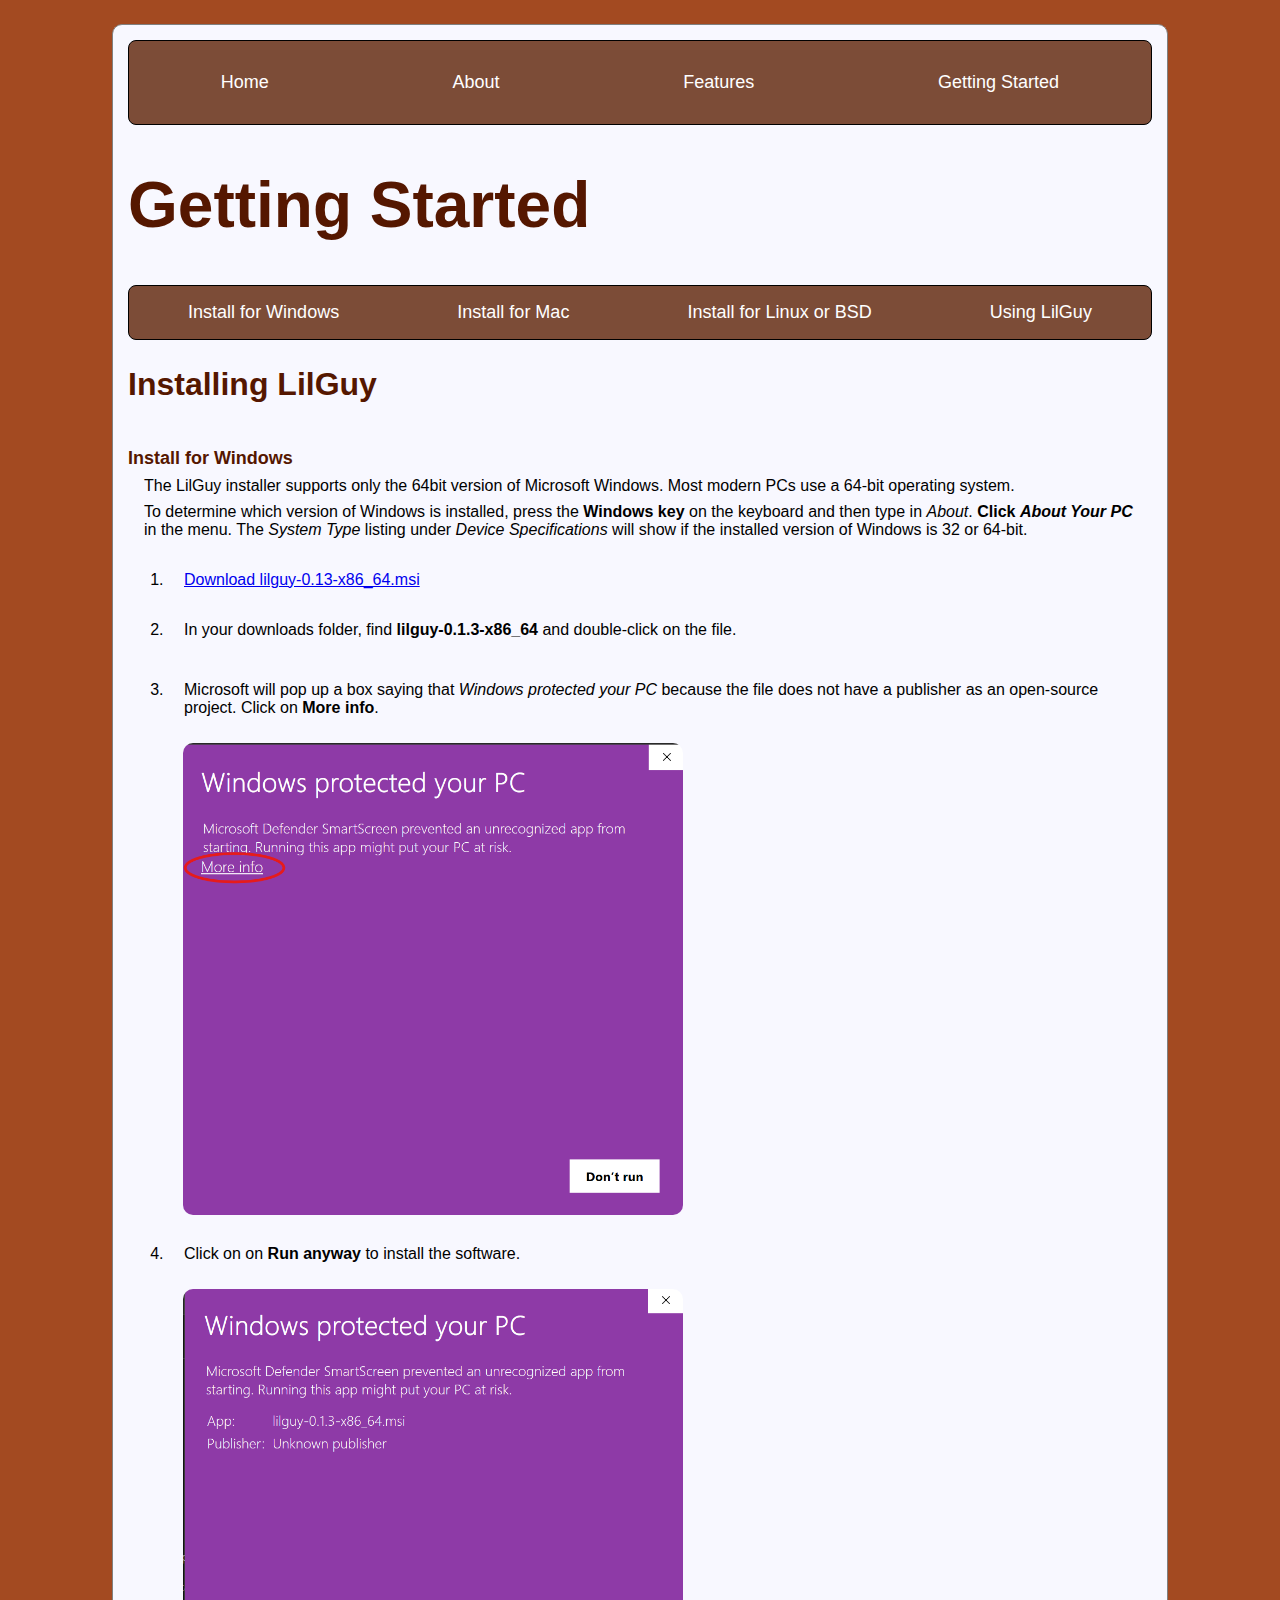
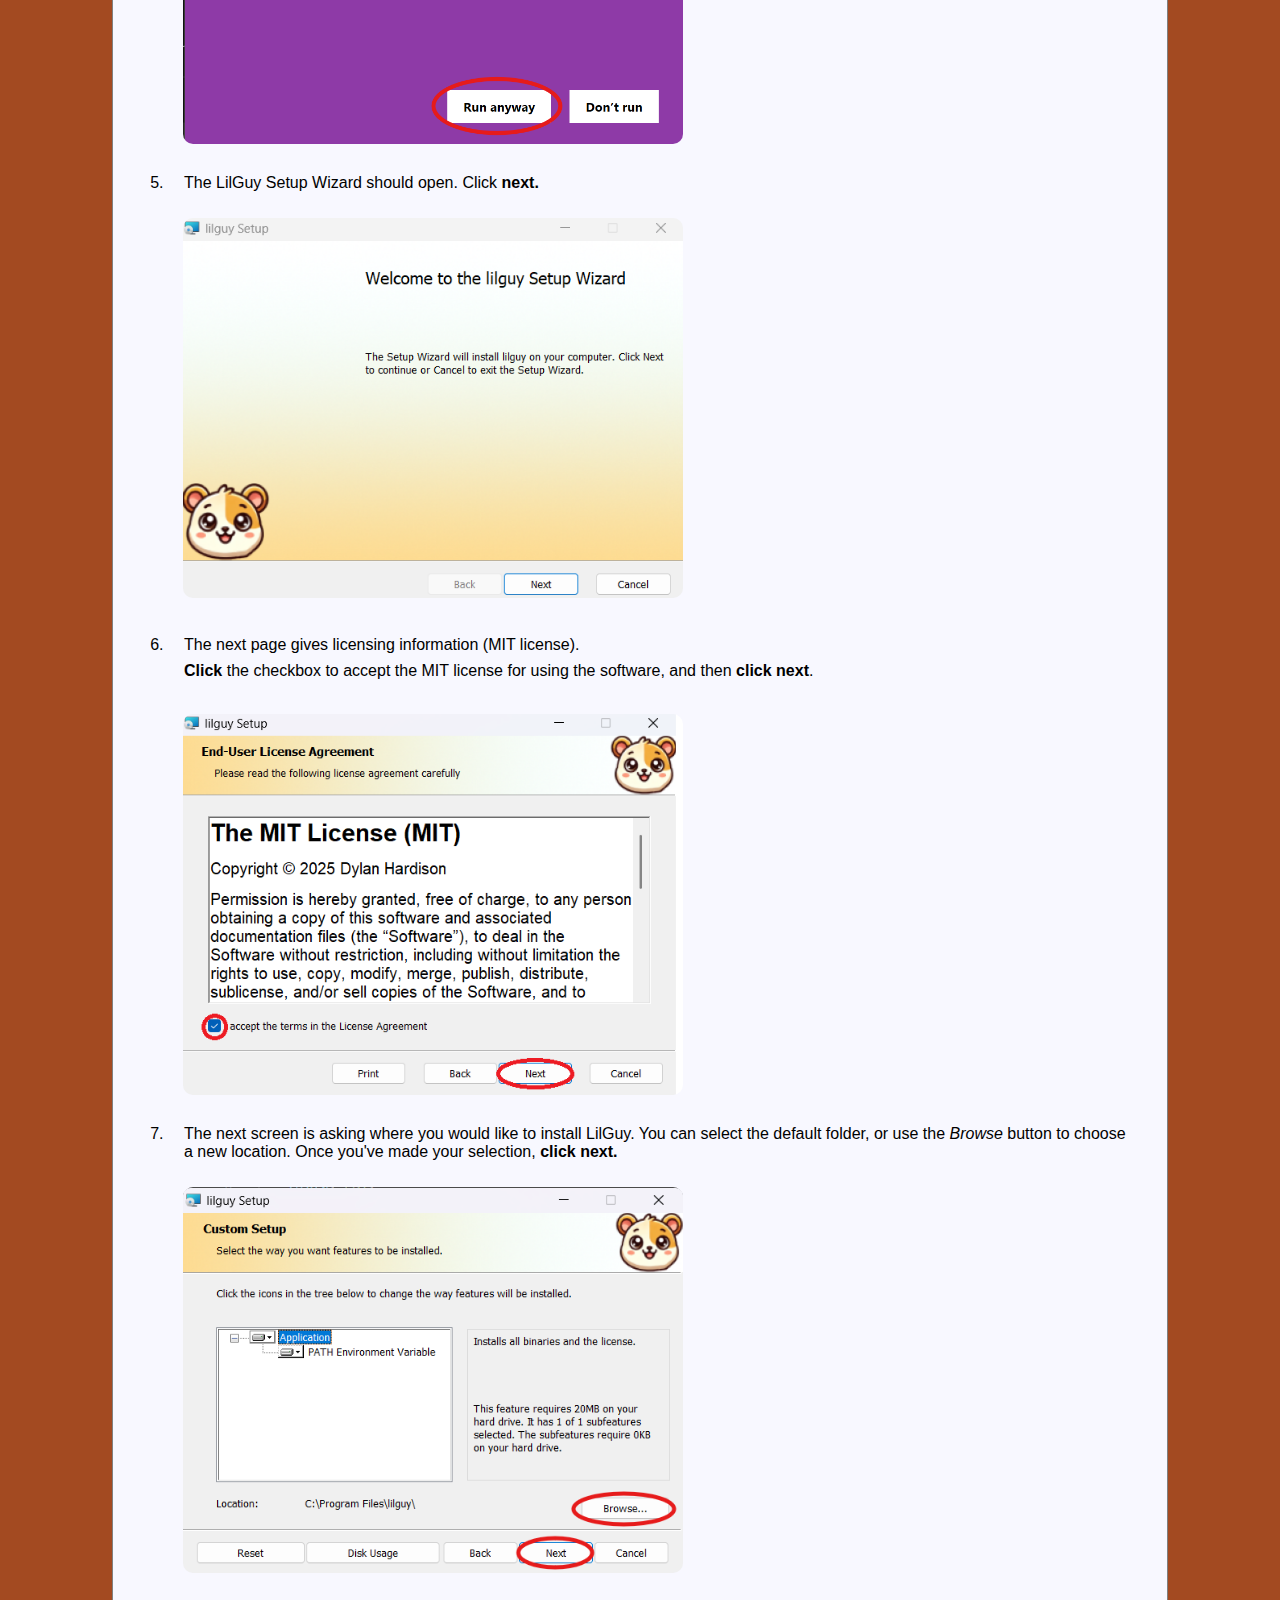
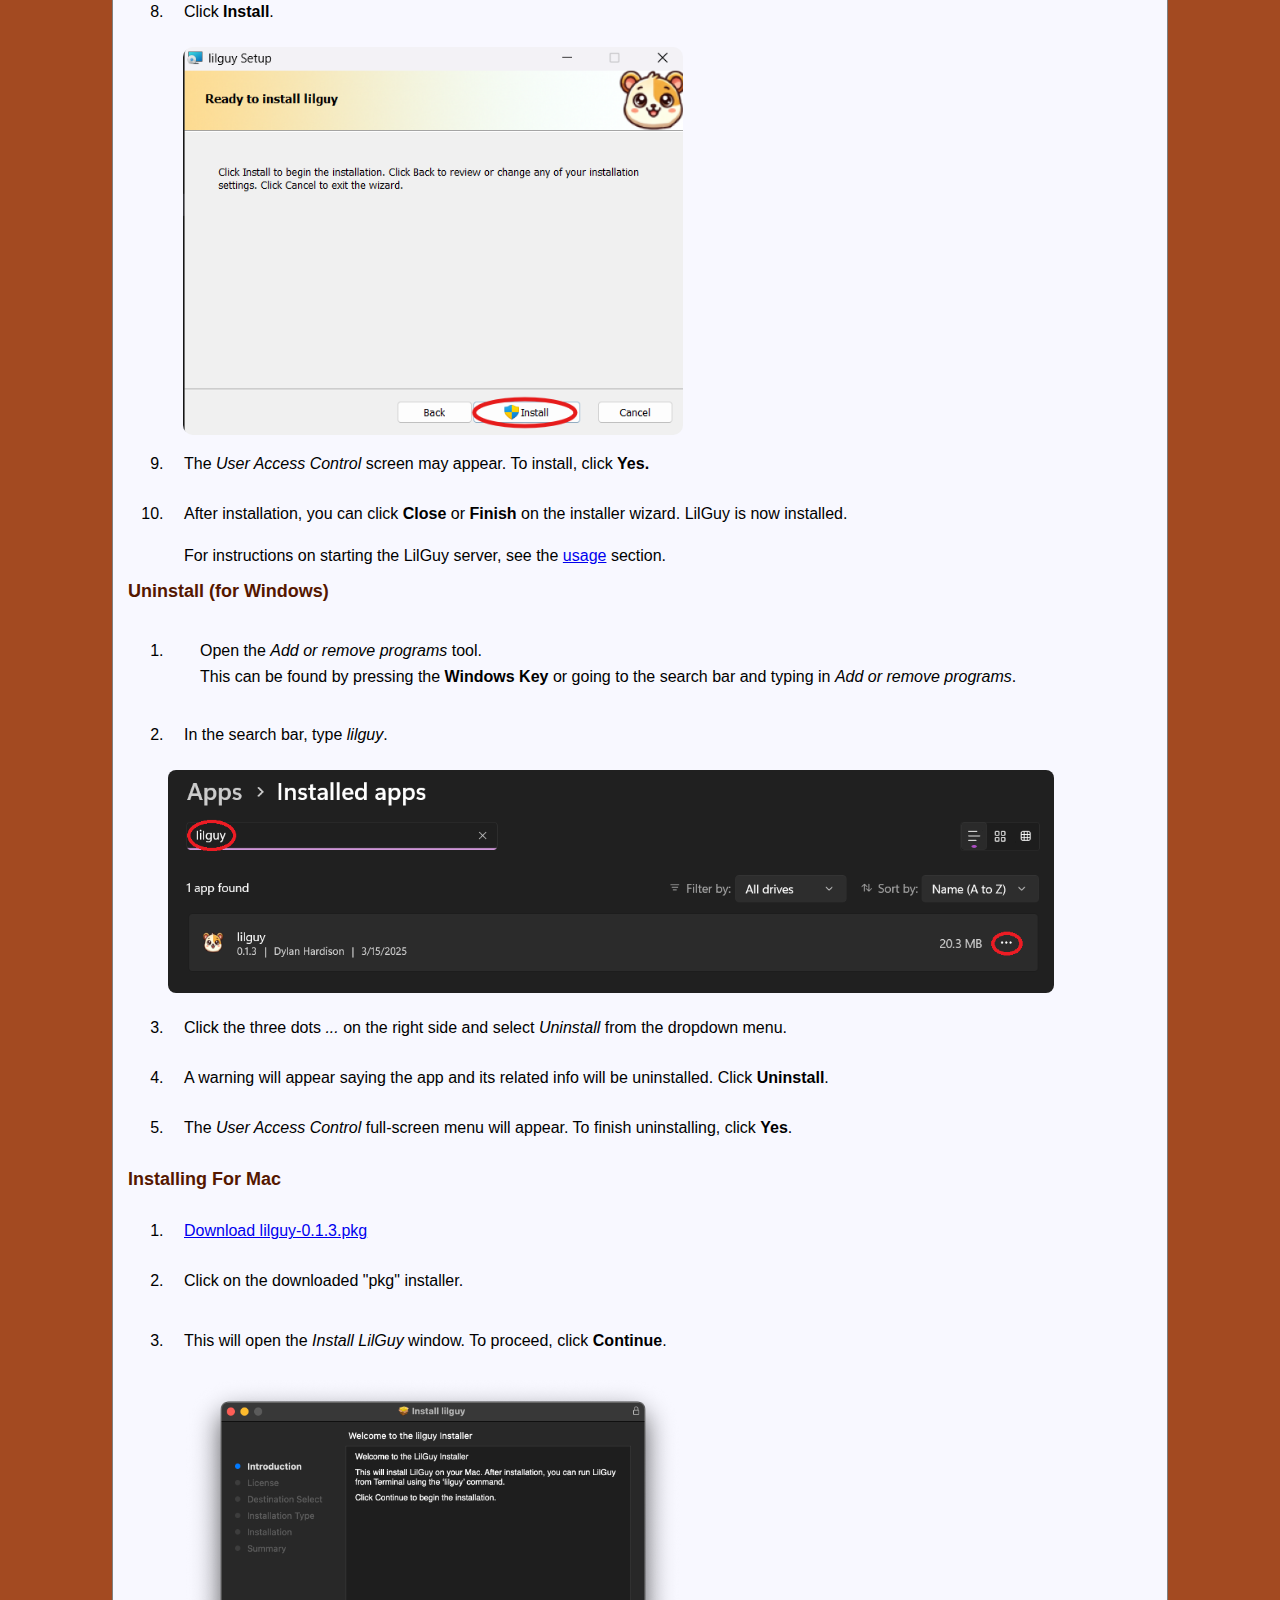
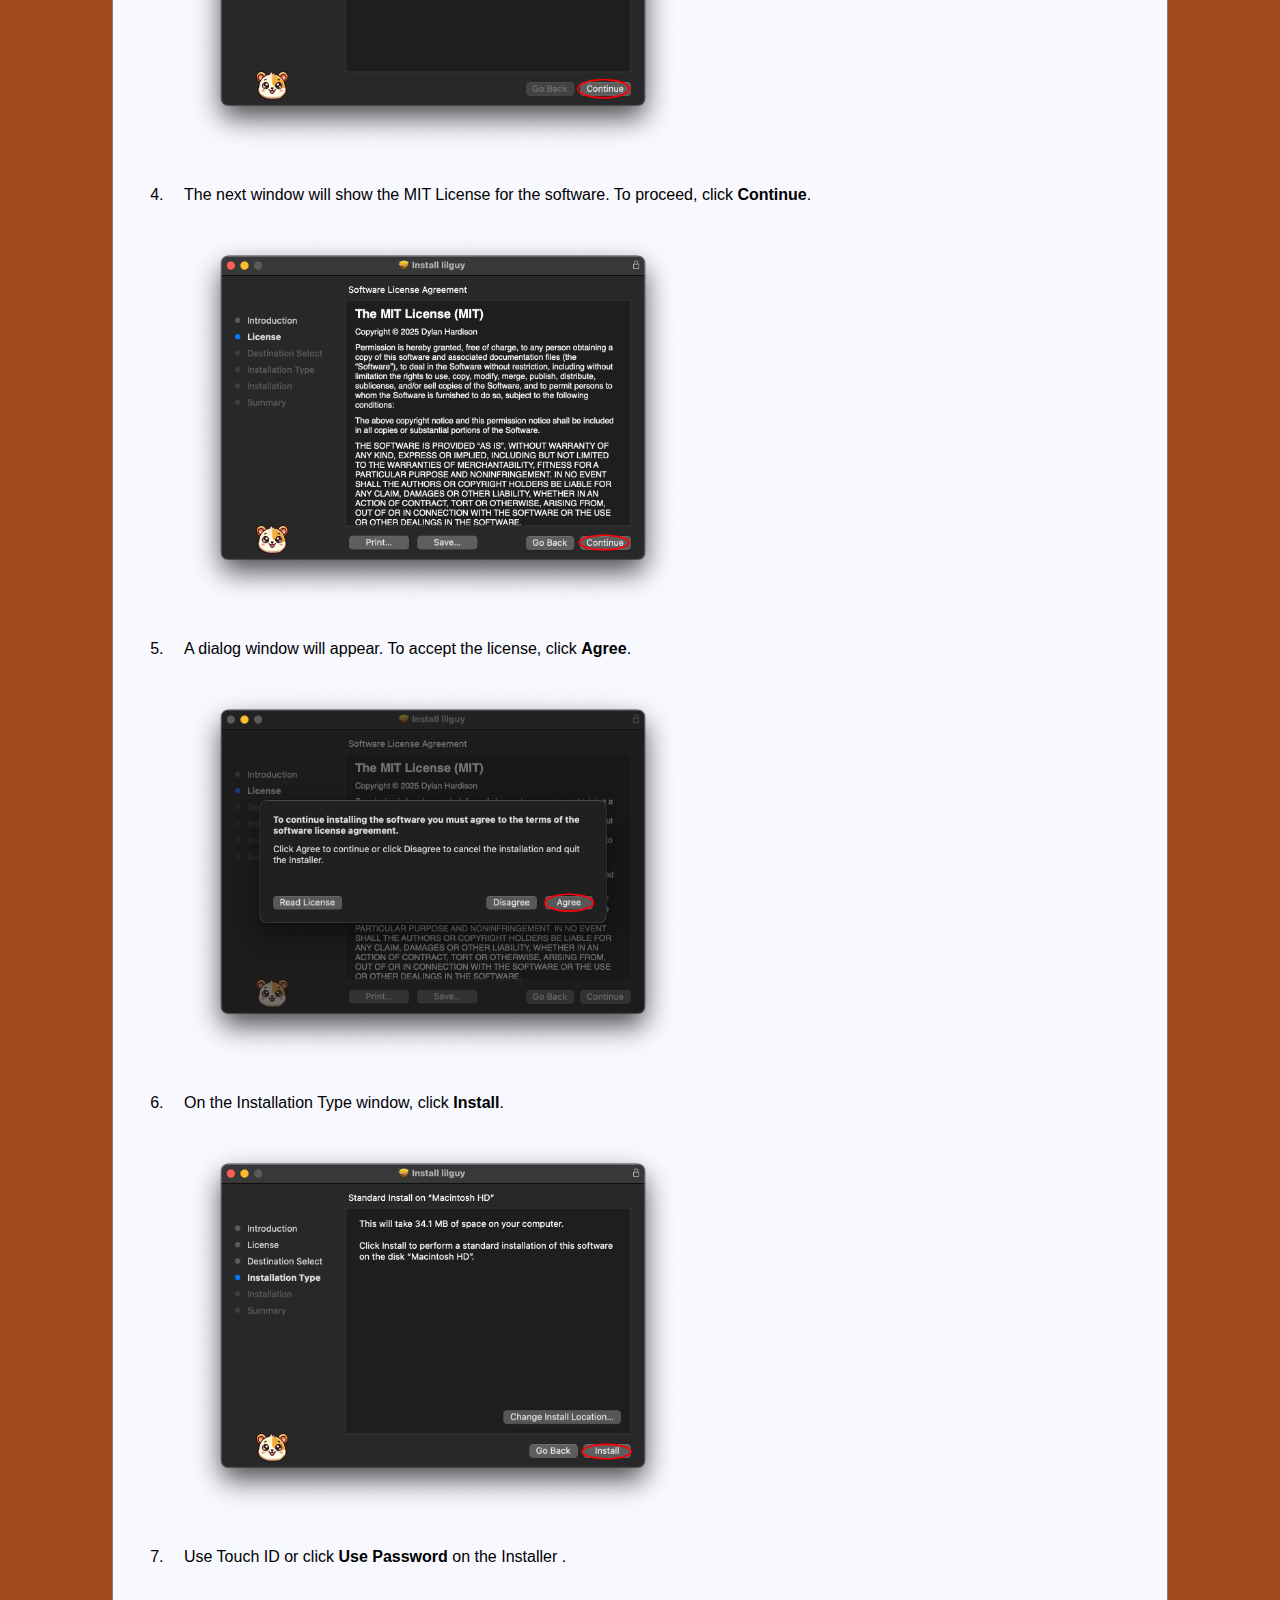
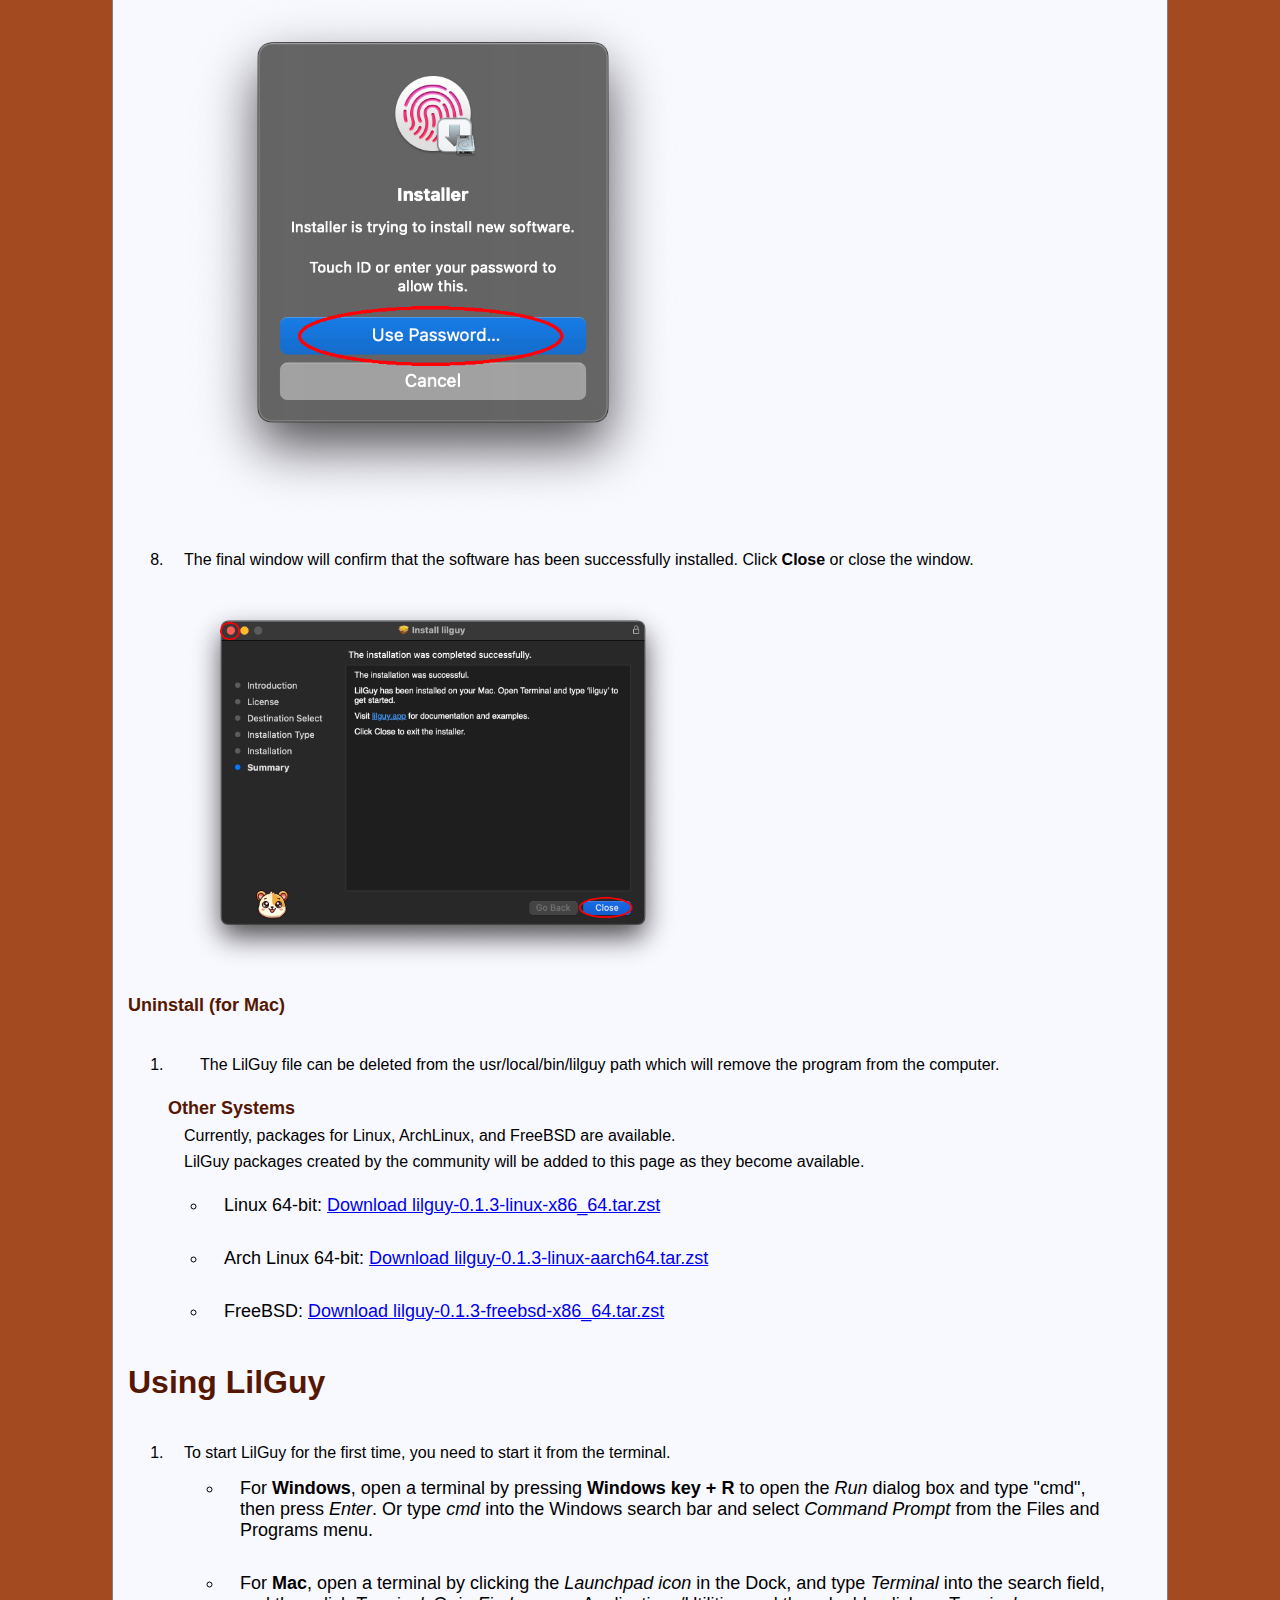
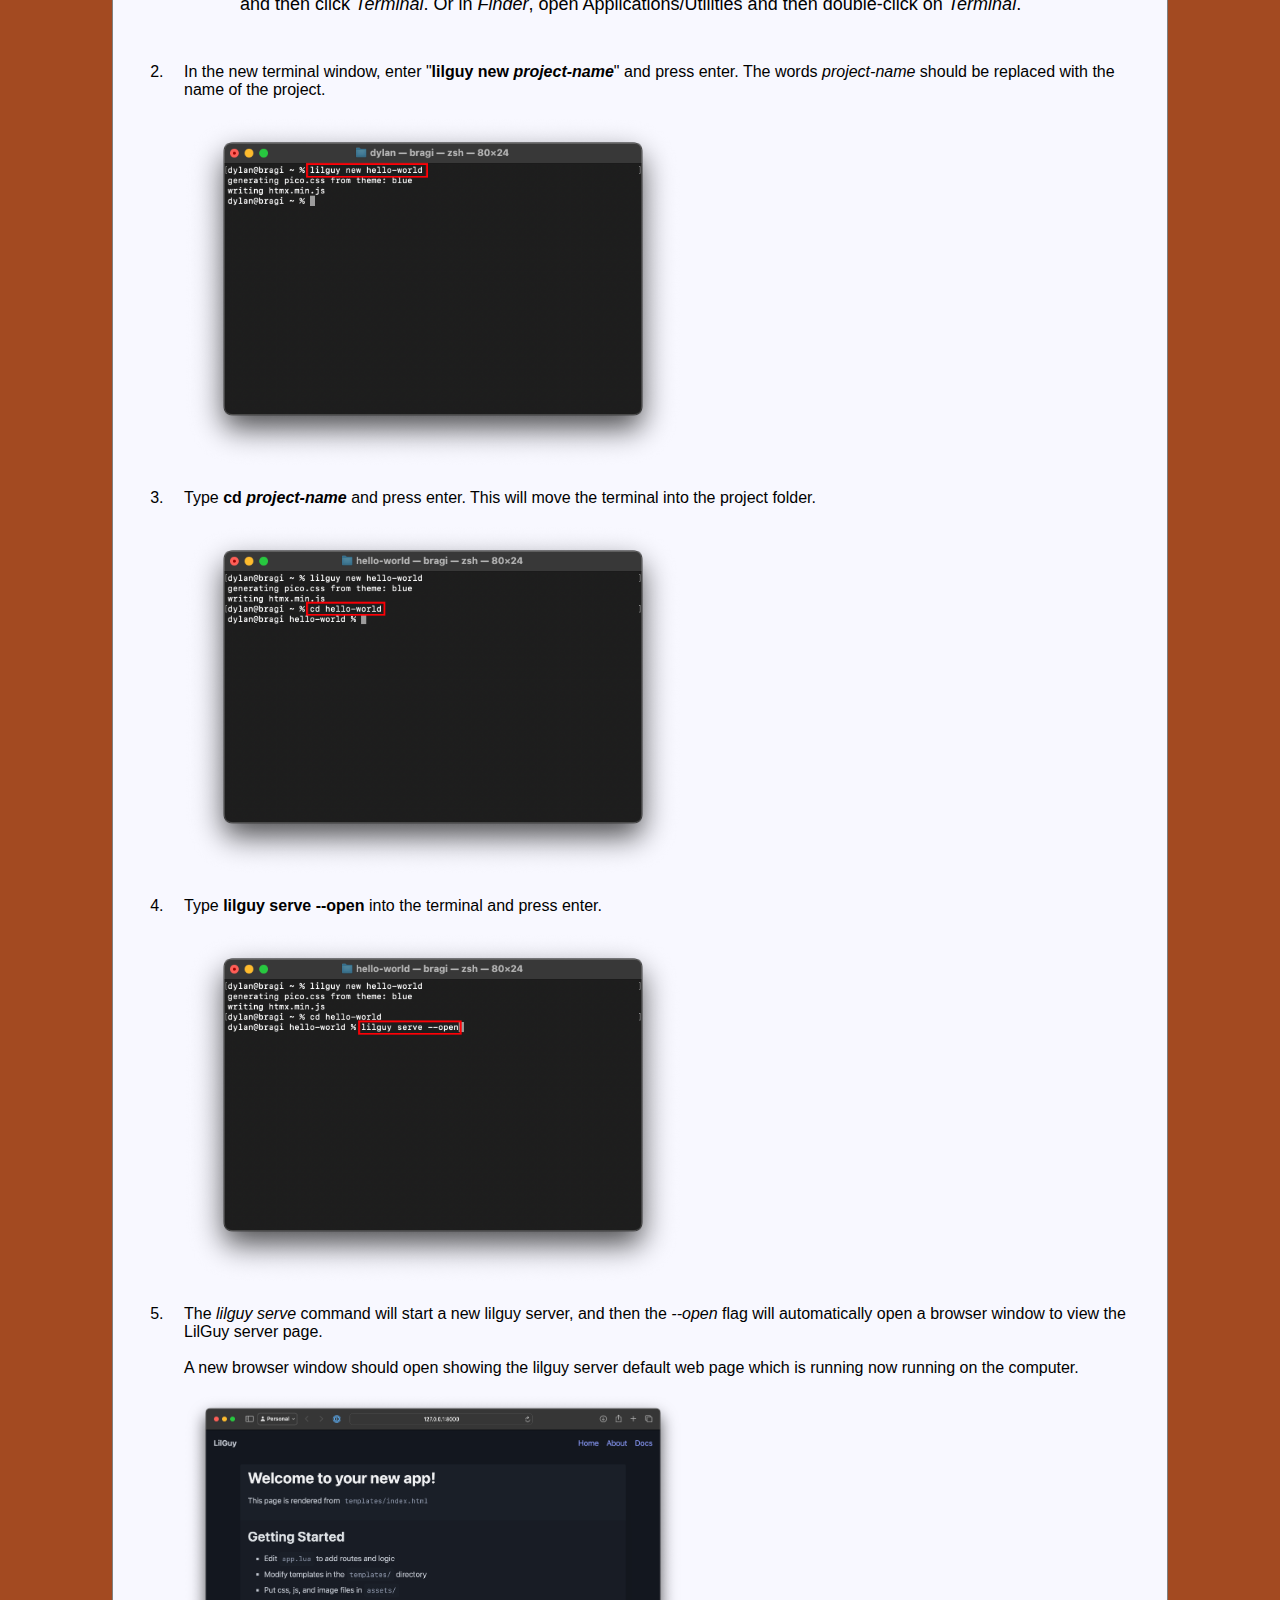
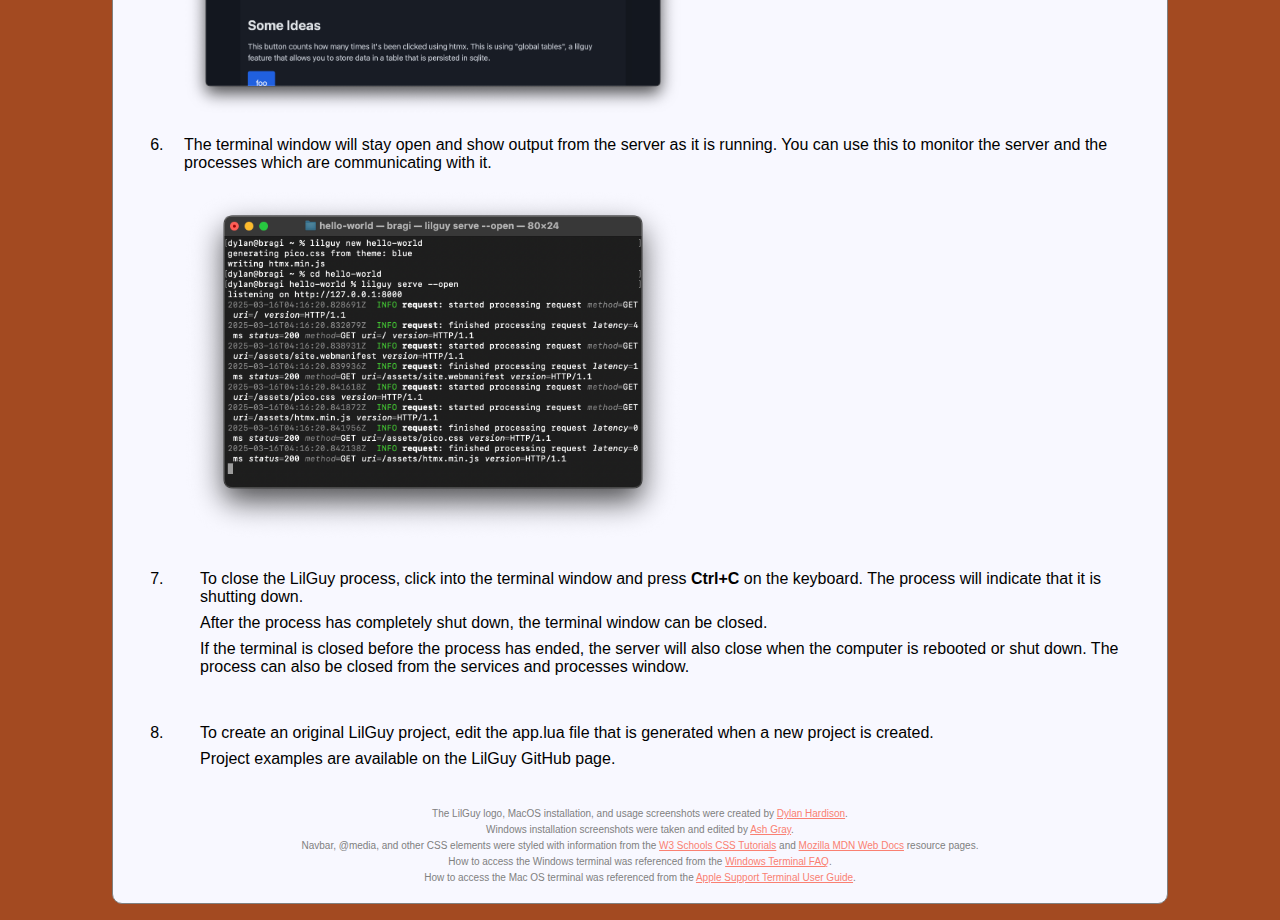
==== commit a6f3c944: "rearranged navbars, removed some redundant files, updated screenshots and styling" ====
--- a/installation.html
+++ b/installation.html
@@ -8,32 +8,34 @@
     <link rel="stylesheet" href="styles/styles.css">
 </head>
 <body>
+    
     <nav>
         <ul class="navbar">
             <li><a href="index.html">Home</a></li>
             <li><a href="index.html#about">About</a></li>
             <li><a href="index.html#features">Features</a></li>
             <li><a href="installation.html">Getting Started</a></li>
-            <li><a href="installation.html#usage">Using LilGuy</a></li>
         </ul>
     </nav>
 
     <section id="installation">
         <h1>Getting Started</h1>
+        
         <nav>
             <ul class="navbar-mini">
-                <li><a href="installation.html#windows">Install on Windows</a></li>
+                <li><a href="installation.html#windows">Install for Windows</a></li>
                 <li><a href="installation.html#mac">Install for Mac</a></li>
-                <li><a href="installation.html#other-systems">Other Systems</a></li>
-                <li><a href="installation.html#other-systems">Using LilGuy</a></li>
+                <li><a href="installation.html#other-systems">Install for Linux or BSD</a></li>
+                <li><a href="installation.html#usage">Using LilGuy</a></li>
             </ul>
         </nav>
-            <h2>Installing</h2>
+            <h2>Installing LilGuy</h2>
+
+            <br>
             <h3 id="windows">Install for Windows</h3>
-            <p>The LilGuy installer supports only the 64bit version of Microsoft Windows. If you are on a modern Windows PC, this is most likely the version of Windows you have.</p>
+            <p>The LilGuy installer supports only the 64bit version of Microsoft Windows. Most modern PCs use a 64-bit operating system.</p>
             
-            <p>If you aren't sure, you can press the <strong>Windows key</strong> on your keyboard and then type in <em>About</em> or <em>About Your PC</em> to find and open the <em>System About</em> dialog and check the <em>System Type</em> listing under <em>Device Specifications</em> to see if you have the 64-bit version of Windows installed.</p> 
-            </div>
+            <p>To determine which version of Windows is installed, press the <strong>Windows key</strong> on the keyboard and then type in <em>About</em>. <strong>Click <em>About Your PC</em></strong> in the menu. The <em>System Type</em> listing under <em>Device Specifications</em> will show if the installed version of Windows is 32 or 64-bit.</p>
             <ol>
                 <li><a href="https://github.com/dylanwh/lilguy/releases/download/v0.1.3/lilguy-0.1.3-x86_64.msi">Download lilguy-0.13-x86_64.msi</a></li>
                 <li>In your downloads folder, find <strong>lilguy-0.1.3-x86_64</strong> and double-click on the file.</li>
@@ -148,9 +150,8 @@
                 </li>
 
         <h3 id="other-systems">Other Systems</h3>
-            <p>Packages for Linux, ArchLinux, and FreeBSD are also available.<br>
-            If you are on a different system, you can help out by making a package for that platform.
-            </p>
+            <p>Currently, packages for Linux, ArchLinux, and FreeBSD are available.</p>
+            <p>LilGuy packages created by the community will be added to this page as they become available.</p>
             <ul>
                 <li>Linux 64-bit: 
                     <a href="https://github.com/dylanwh/lilguy/releases/download/v0.1.3/lilguy-0.1.3-linux-x86_64.tar.zst">Download lilguy-0.1.3-linux-x86_64.tar.zst</a>
@@ -194,9 +195,25 @@
                 <li>
                     The terminal window will stay open and show output from the server as it is running. You can use this to monitor the server and the processes which are communicating with it.
                 </li>
-                <img src="images/screenshots/macos-usage/Screenshot 2025-03-15 at 21.16.07.png" alt="screenshot of a MacOS terminal showing the LilGuy server output" class="screenshot" />
+                <img src="images/screenshots/macos-usage/Screenshot 2025-03-15 at 21.16.35.png" alt="screenshot of a MacOS terminal showing the LilGuy server output" class="screenshot" />
+
+                <li>
+                    <p>To close the LilGuy process, click into the terminal window and press <strong>Ctrl+C</strong> on the keyboard. The process will indicate that it is shutting down.</p><p>After the process has completely shut down, the terminal window can be closed.</p>
+                    <p>If the terminal is closed before the process has ended, the server will also close when the computer is rebooted or shut down. The process can also be closed from the services and processes window.</p>
+                </li>
+                <li>
+                    <p>To create an original LilGuy project, edit the app.lua file that is generated when a new project is created.</p>
+                    <p>Project examples are available on the LilGuy GitHub page.</p>
+                </li>
         </ol>
         
     </section>
+    <footer>
+        <p>The LilGuy logo, MacOS installation, and usage screenshots were created by <a href="http://github.com/dylanwh" title="Dylan Hardison's github page"> Dylan Hardison</a>.</p>
+        <p>Windows installation screenshots were taken and edited by <a href="http://github.com/aashgray" title="Ash Gray's github page">Ash Gray</a>.</p>
+        <p>Navbar, @media, and other CSS elements were styled with information from the <a href="https://www.w3schools.com/css/default.asp" title="W3 Schools CSS Tutorial">W3 Schools CSS Tutorials</a> and <a href="https://developer.mozilla.org/en-US/docs/Web/CSS" title="CSS: Cascading Style Sheets">Mozilla MDN Web Docs</a> resource pages.</p>
+        <p>How to access the Windows terminal was referenced from the <a href="https://learn.microsoft.com/en-us/windows/terminal/faq">Windows Terminal FAQ</a>.</p>
+        <p>How to access the Mac OS terminal was referenced from the <a href="https://support.apple.com/guide/terminal/open-or-quit-terminal-apd5265185d-f365-44cb-8b09-71a064a42125/mac" title="Terminal User Guide">Apple Support Terminal User Guide</a>.</p>
+    </footer>
 </body>
 </html>--- a/styles/styles.css
+++ b/styles/styles.css
@@ -6,7 +6,7 @@
     color: black;
     font-family: Verdana, Geneva, Tahoma, sans-serif;
     width: 80%;
-    background-color: #fff3e3;
+    background-color:ghostwhite;
     padding: 15px;
     margin: 1.5rem auto 1rem auto;
     border: 1px solid gray;
@@ -46,10 +46,12 @@
 }
 
 picture {
-    width: 20%;
-    height: auto;
     float: right;
     margin: 1em 2em;
+}
+
+picture img {
+    max-width: 200px;
 }
 
 #examples-box {
@@ -80,7 +82,7 @@
     padding: 0;
     display: flex;
     justify-content: space-around;
-    background-color: #A34A21;
+    background-color: #7c4c37;
     border: solid 1px black;
     list-style-image: none;
     border-radius: 8px;
@@ -88,7 +90,6 @@
 
 .navbar li {
     display: inline;
-    
 }
 
 .navbar a {
@@ -104,7 +105,7 @@
     padding: 0;
     display: flex;
     justify-content: space-around;
-    background-color: #A34A21;
+    background-color: #7c4c37;
     border: solid 1px black;
     list-style-image: none;
     border-radius: 8px;
@@ -149,6 +150,24 @@
     border-radius: 8px;
 }
 
+footer {
+    text-align: center;
+    font-size: x-small;
+    color: gray;
+}
+
+footer a {
+    color: salmon;
+}
+
+footer a:hover {
+    color: lightsalmon;
+}
+
+footer a:visited {
+    color: lightsalmon;
+}
+
 /* https://www.w3schools.com/cssref/atrule_media.php */
 @media (max-width: 768px) {
     .navbar {
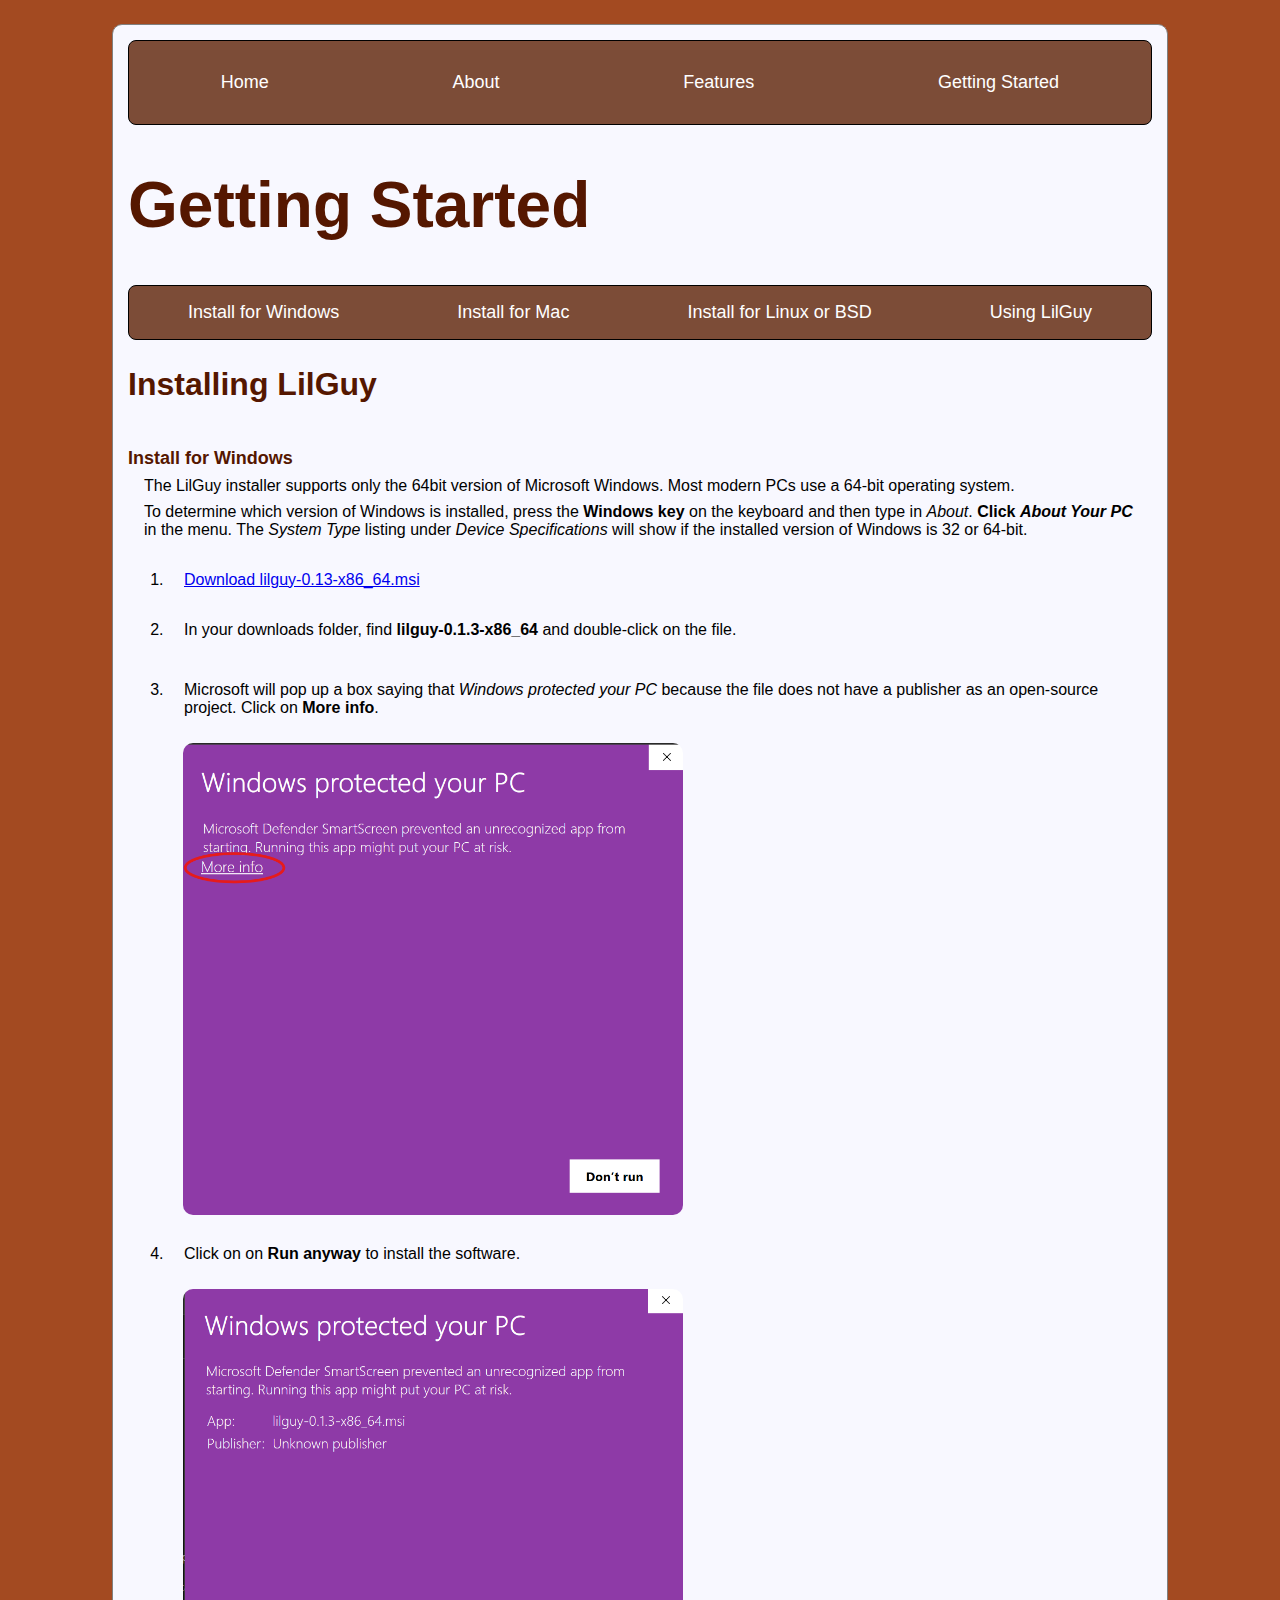
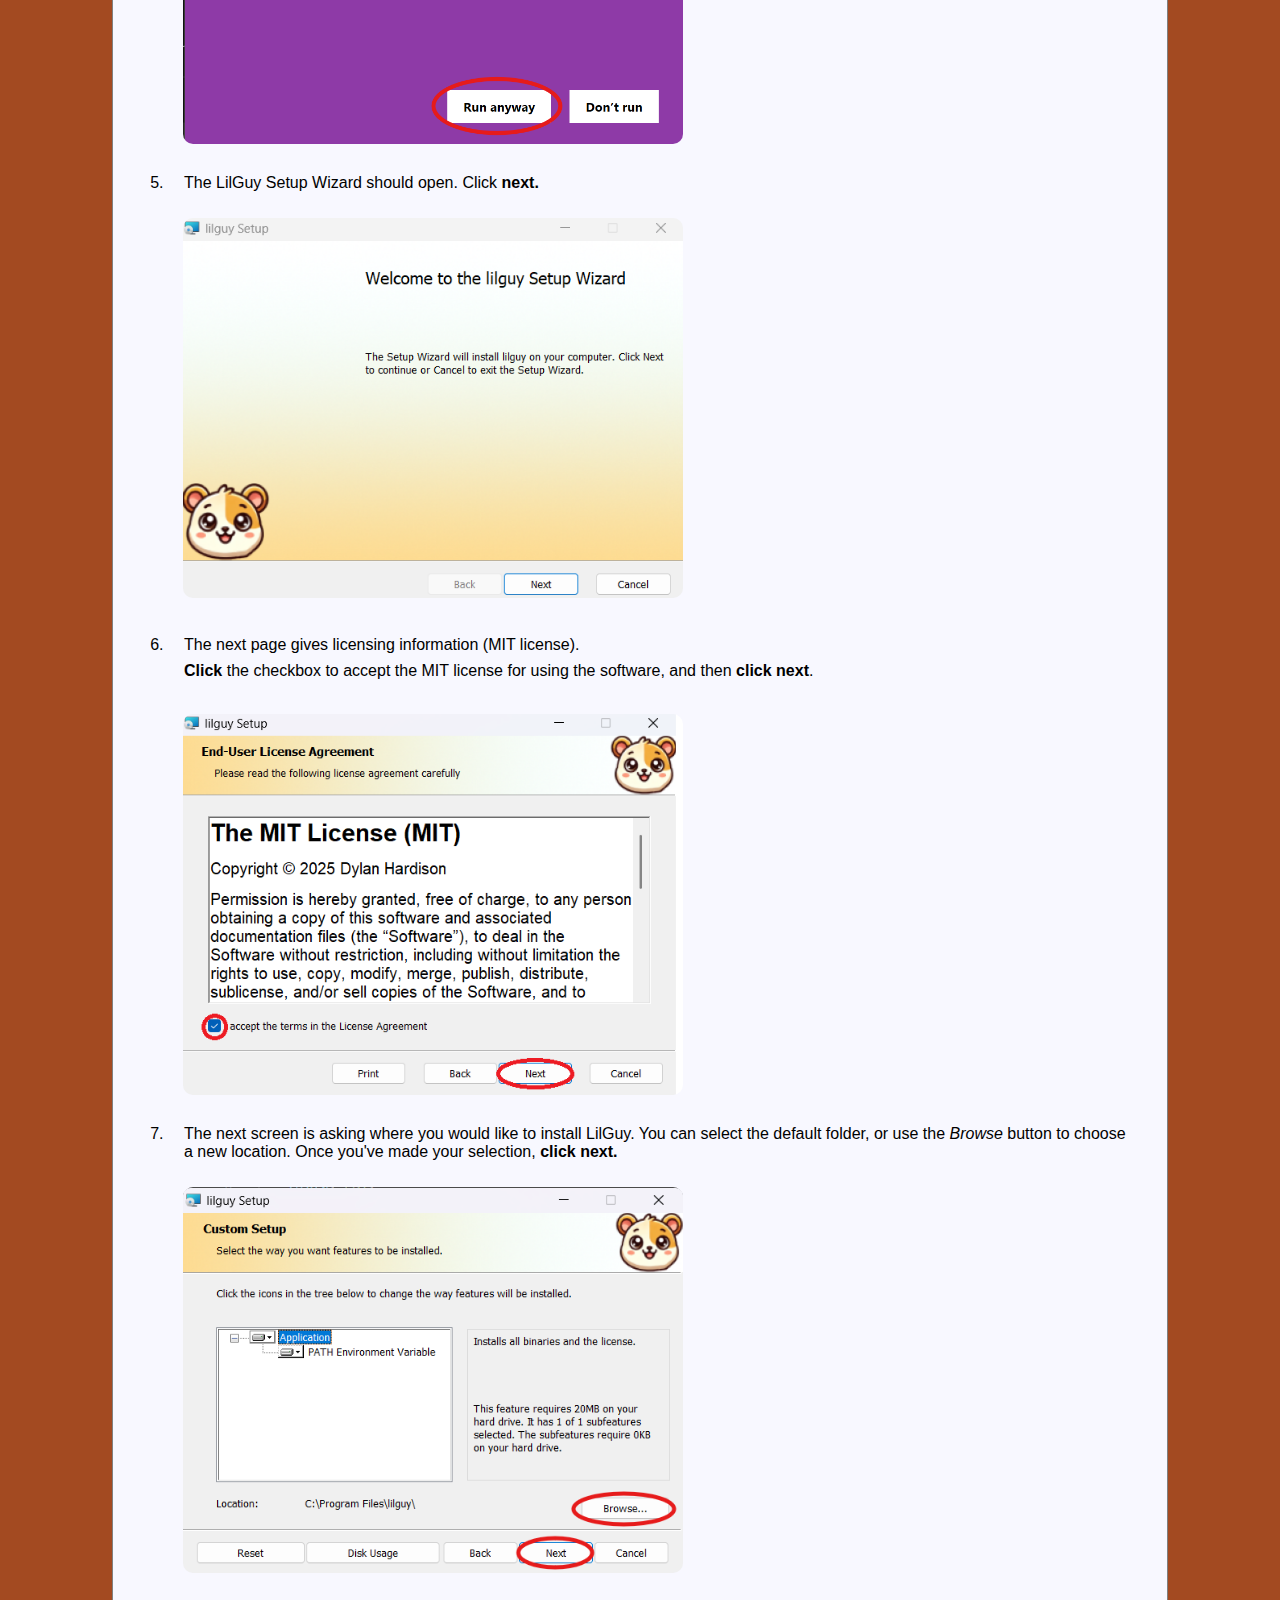
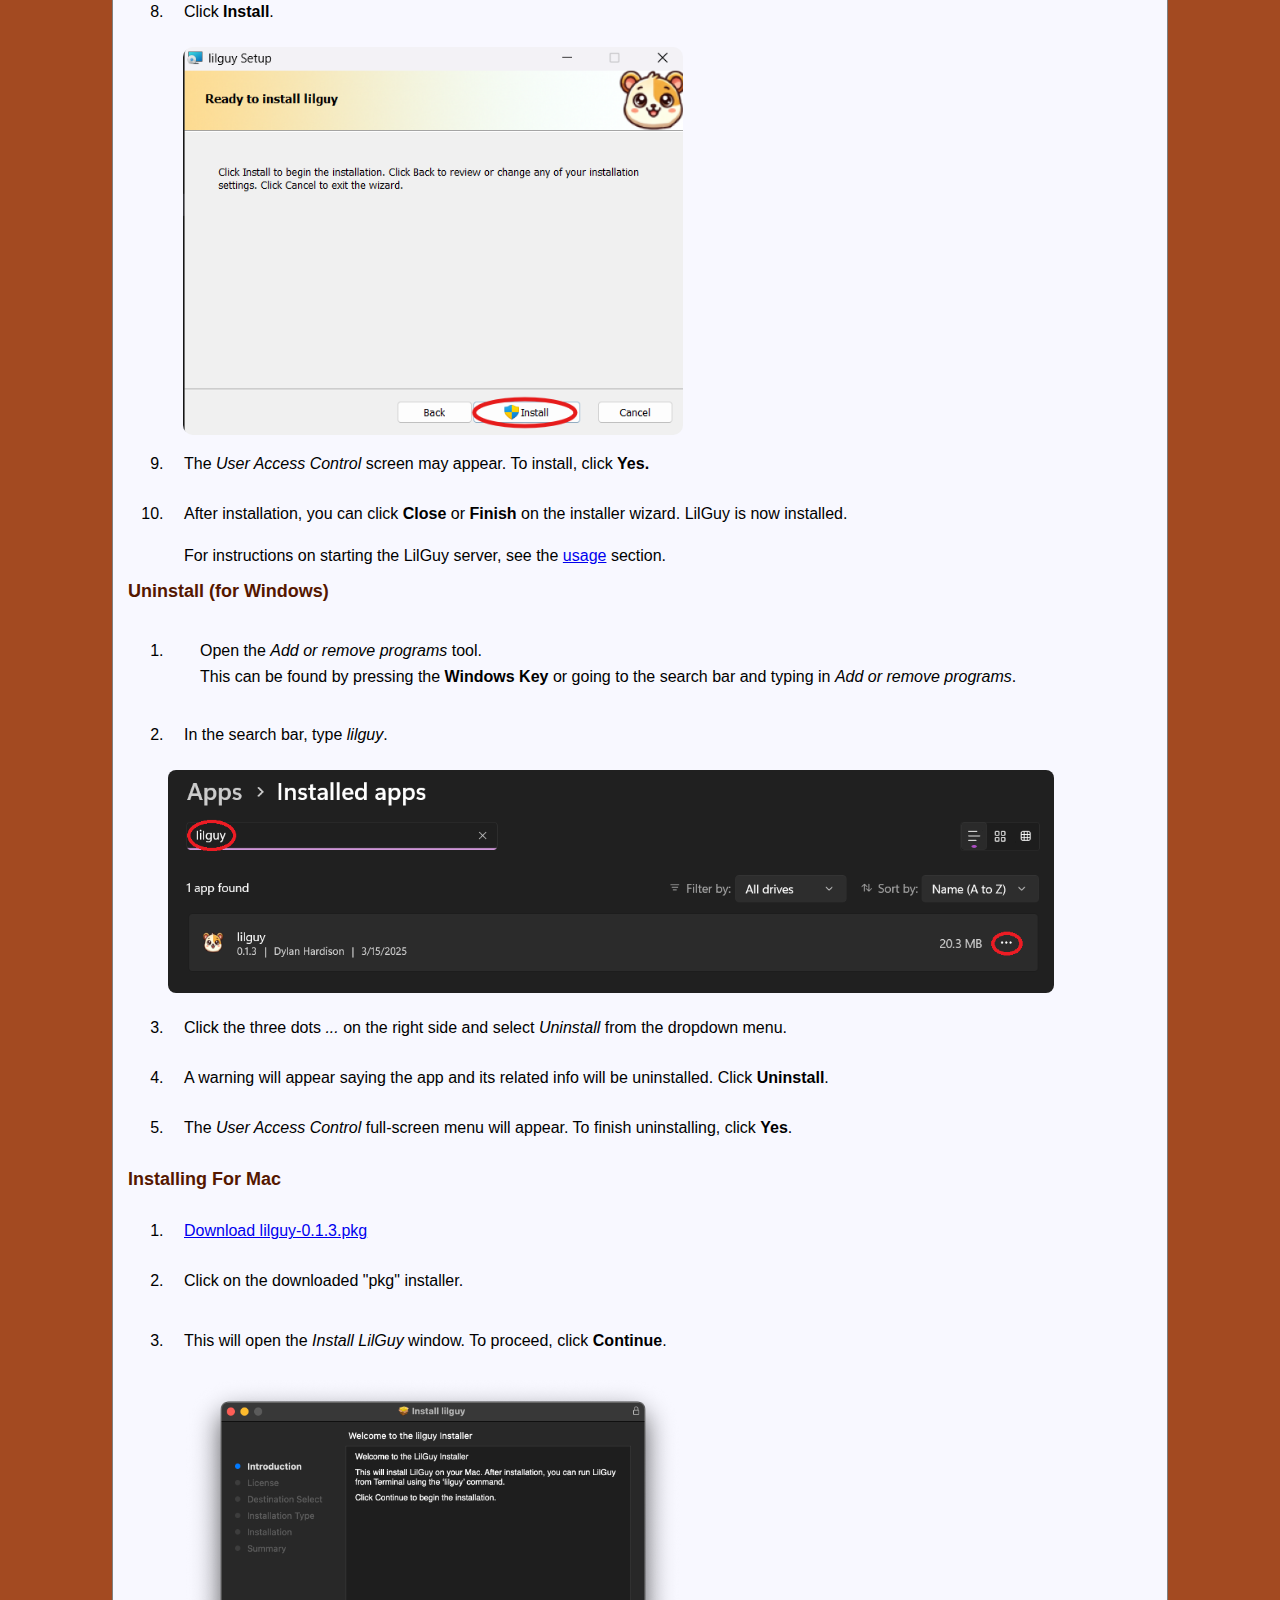
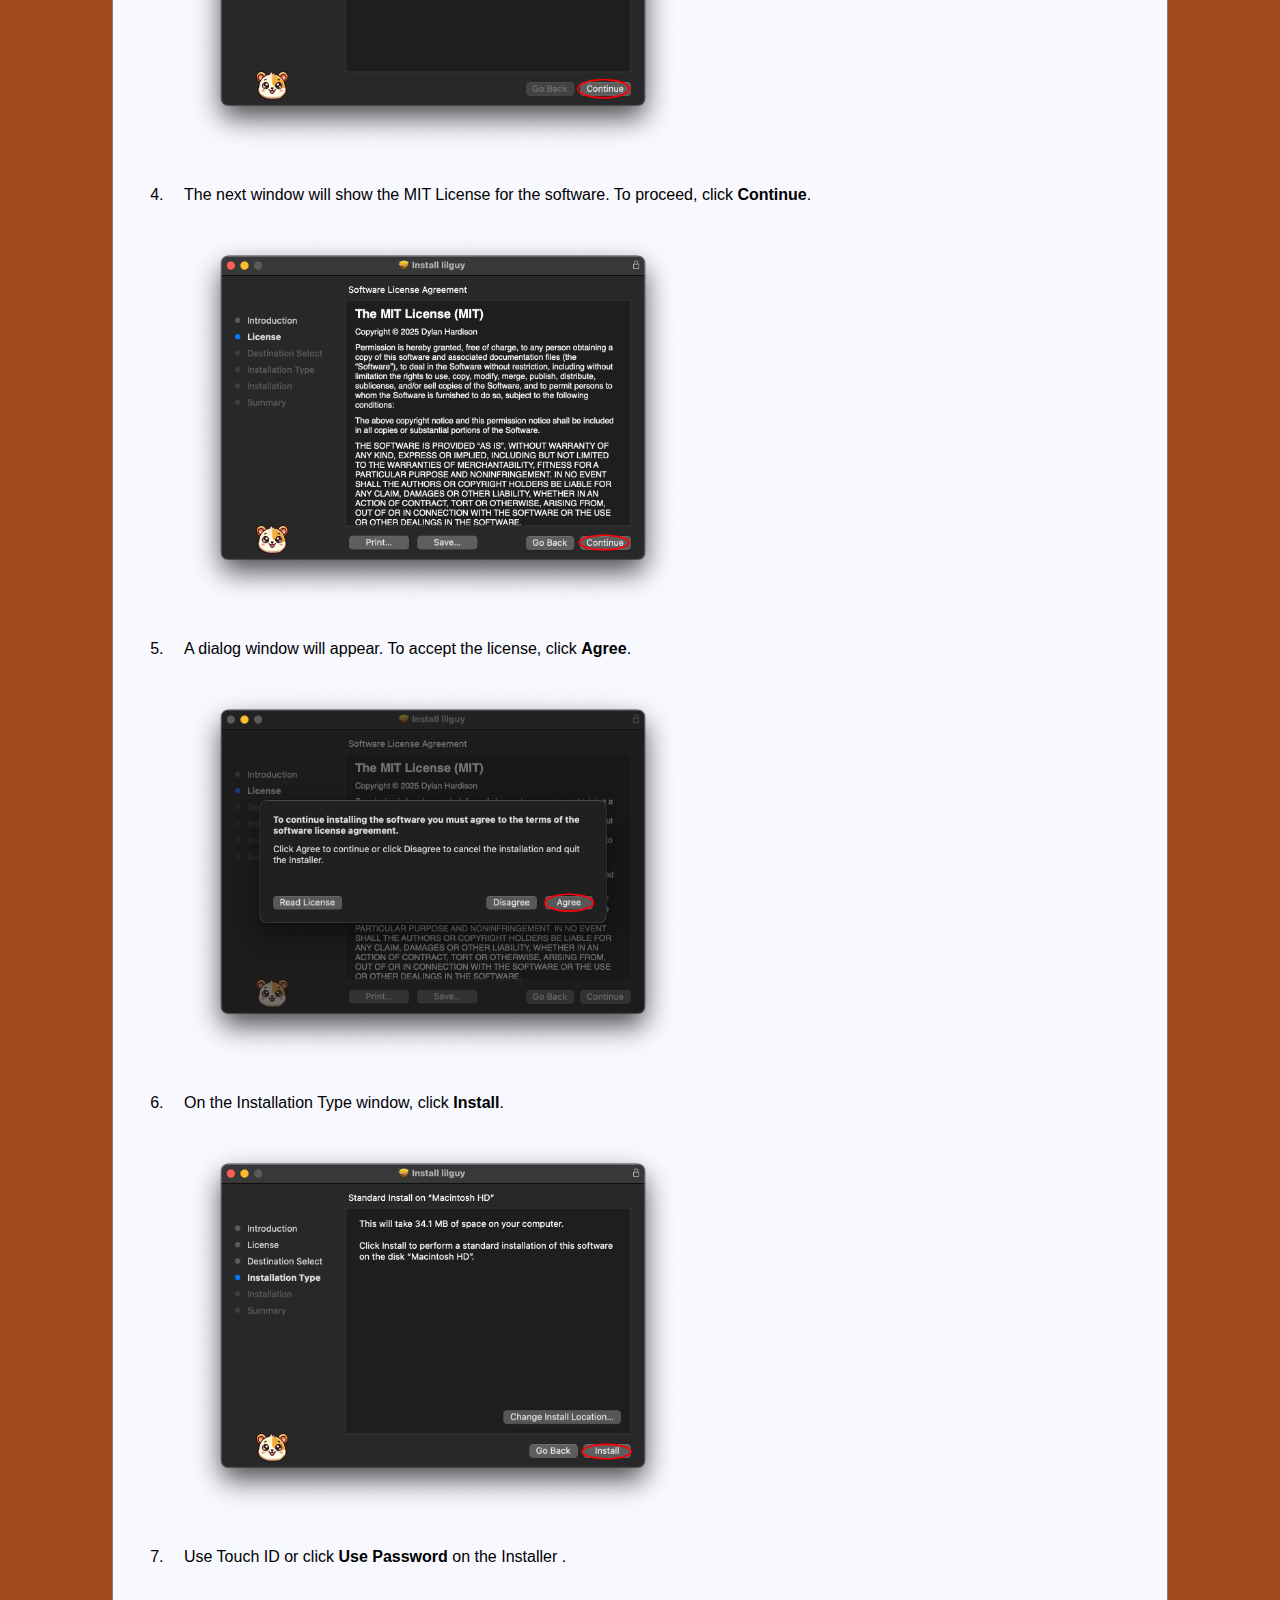
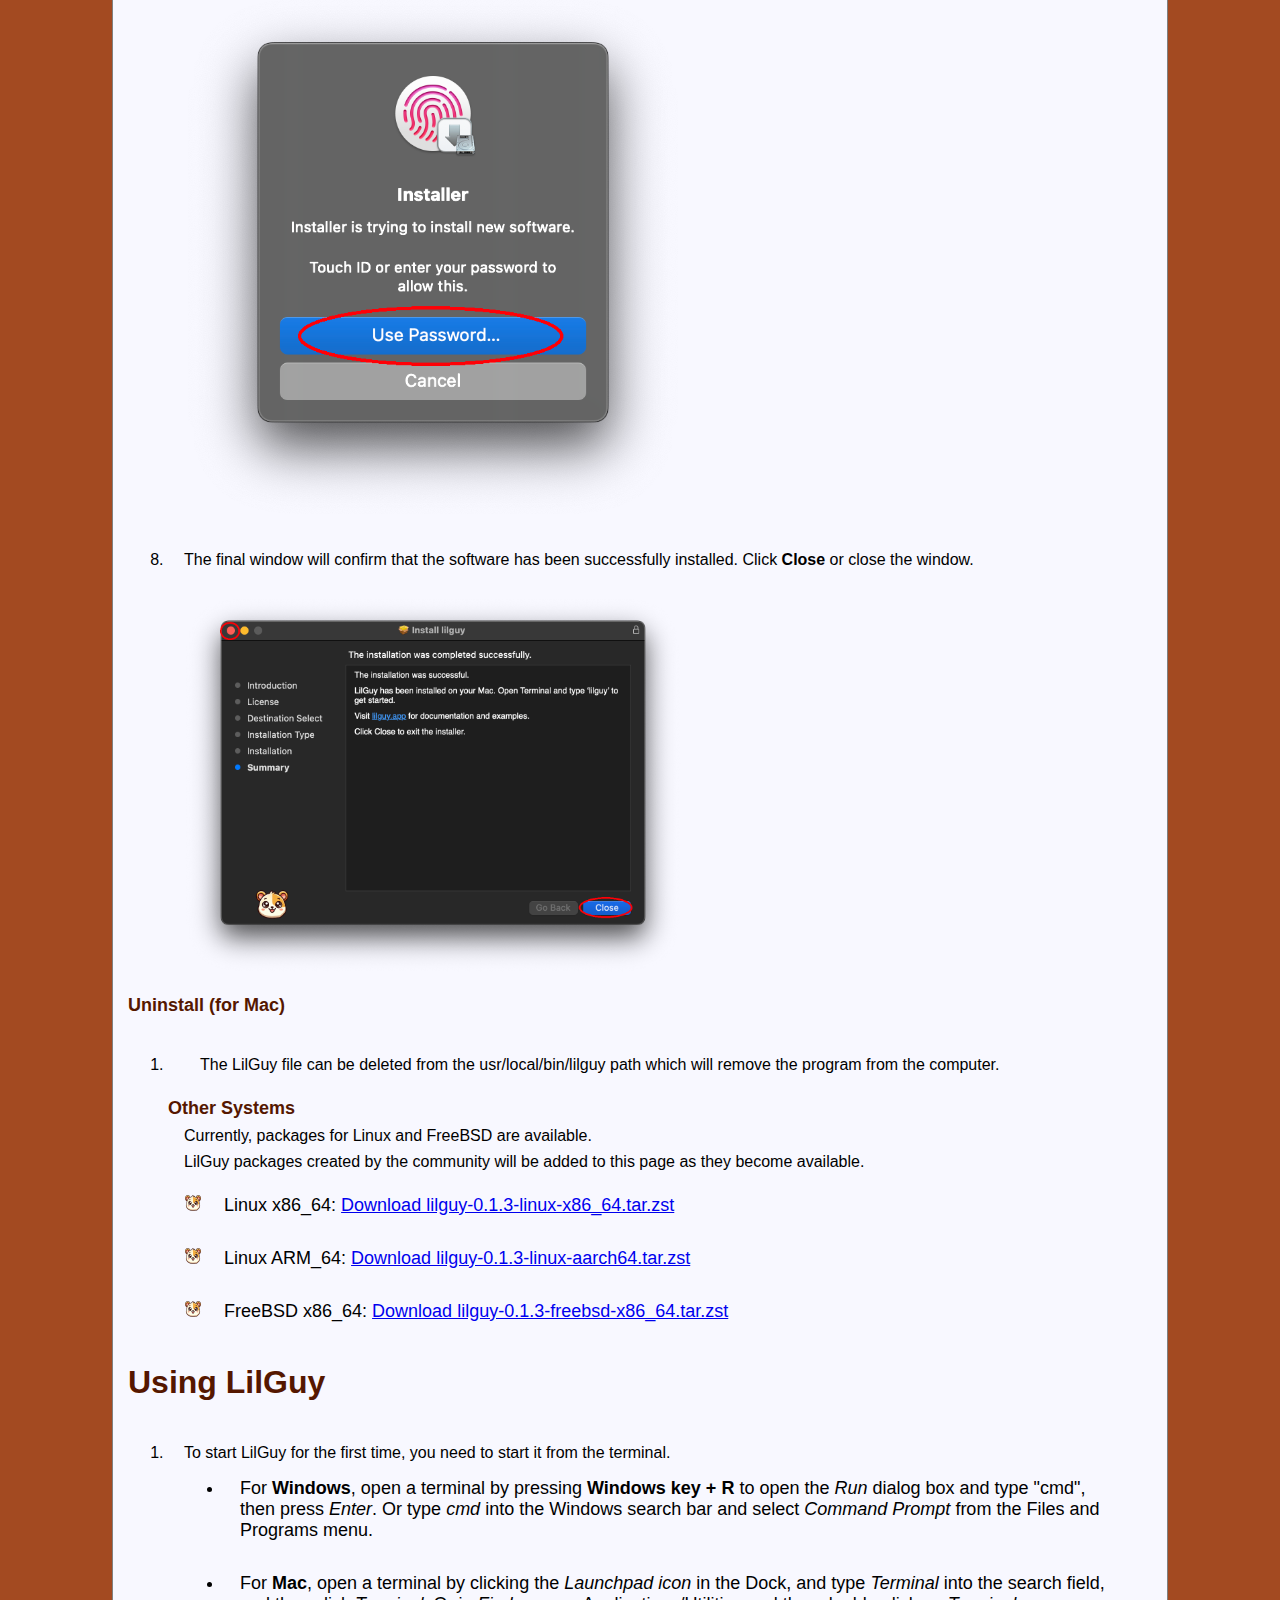
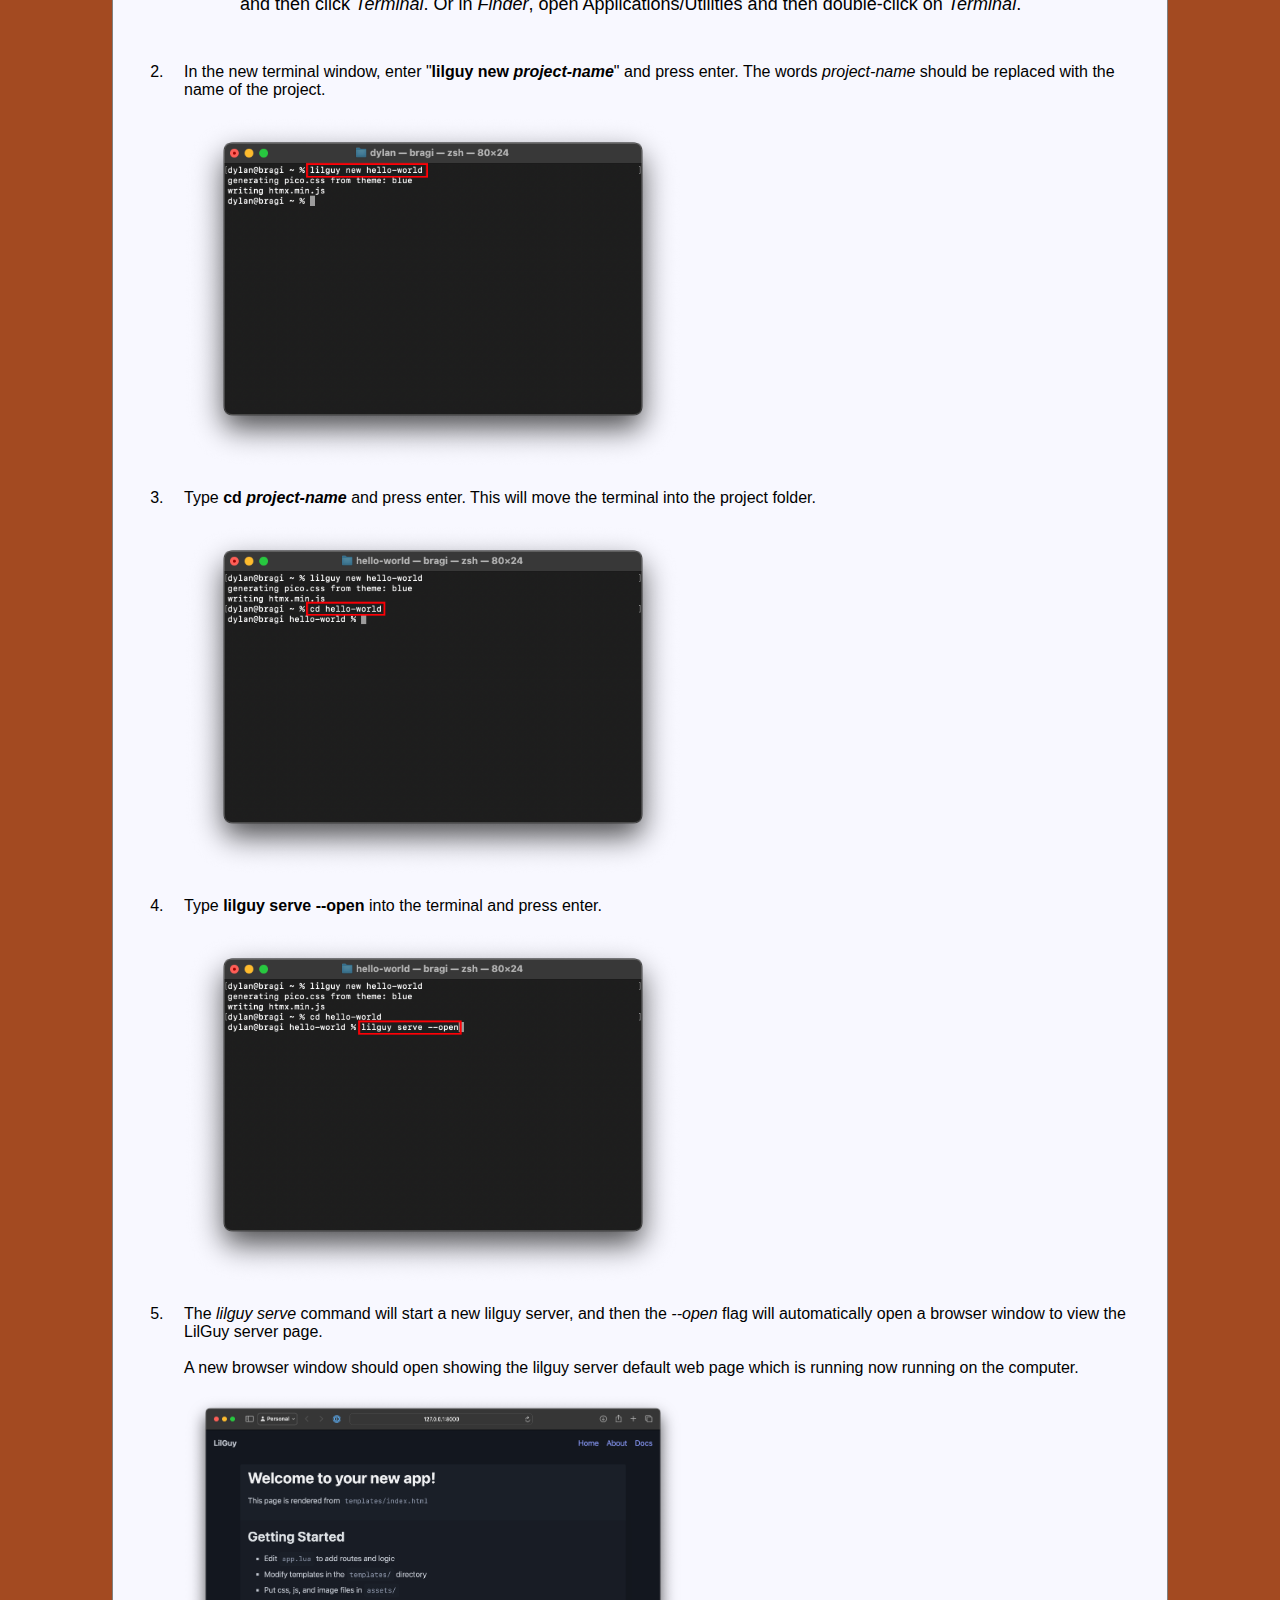
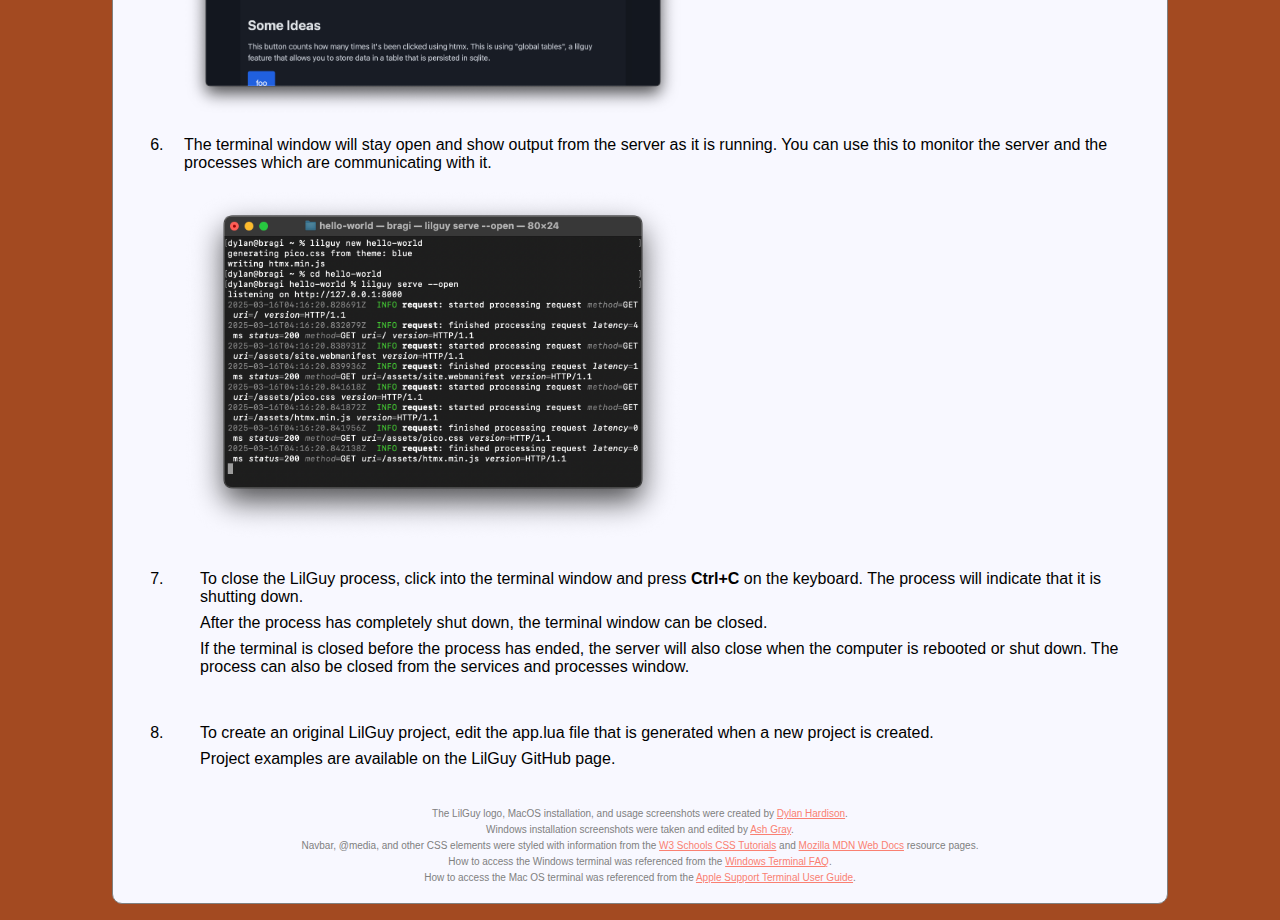
==== commit 2213b7a7: "updated phrasing for correctness" ====
--- a/installation.html
+++ b/installation.html
@@ -150,19 +150,19 @@
                 </li>
 
         <h3 id="other-systems">Other Systems</h3>
-            <p>Currently, packages for Linux, ArchLinux, and FreeBSD are available.</p>
+            <p>Currently, packages for Linux and FreeBSD are available.</p>
             <p>LilGuy packages created by the community will be added to this page as they become available.</p>
             <ul>
-                <li>Linux 64-bit: 
+                <li>Linux x86_64: 
                     <a href="https://github.com/dylanwh/lilguy/releases/download/v0.1.3/lilguy-0.1.3-linux-x86_64.tar.zst">Download lilguy-0.1.3-linux-x86_64.tar.zst</a>
                 </li>
 
-                <li>Arch Linux 64-bit: 
+                <li>Linux ARM_64: 
                     <a href="https://github.com/dylanwh/lilguy/releases/download/v0.1.3/lilguy-0.1.3-linux-aarch64.tar.zst">
                         Download lilguy-0.1.3-linux-aarch64.tar.zst
                     </a>
                 </li>
-                <li>FreeBSD: <a href="https://github.com/dylanwh/lilguy/releases/download/v0.1.3/lilguy-0.1.3-freebsd-x86_64.tar.zst">Download 
+                <li>FreeBSD x86_64: <a href="https://github.com/dylanwh/lilguy/releases/download/v0.1.3/lilguy-0.1.3-freebsd-x86_64.tar.zst">Download 
                     lilguy-0.1.3-freebsd-x86_64.tar.zst</a>
                 </li>
             </ul>
@@ -172,8 +172,8 @@
         <ol>
                 <li>To start LilGuy for the first time, you need to start it from the terminal.</strong>
                     <ul>
-                        <li class="circle-marker">For <strong>Windows</strong>, open a terminal by pressing <strong>Windows key + R</strong> to open the <em>Run</em> dialog box and type "cmd", then press <em>Enter</em>. Or type <em>cmd</em> into the Windows search bar and select <em>Command Prompt</em> from the Files and Programs menu.</li>
-                        <li class="circle-marker">For <strong>Mac</strong>, open a terminal by clicking the <em>Launchpad icon</em> in the Dock, and type <em>Terminal</em> into the search field, and then click <em>Terminal</em>. Or in <em>Finder</em>, open Applications/Utilities and then double-click on <em>Terminal</em>.</li>
+                        <li class="disc-marker">For <strong>Windows</strong>, open a terminal by pressing <strong>Windows key + R</strong> to open the <em>Run</em> dialog box and type "cmd", then press <em>Enter</em>. Or type <em>cmd</em> into the Windows search bar and select <em>Command Prompt</em> from the Files and Programs menu.</li>
+                        <li class="disc-marker">For <strong>Mac</strong>, open a terminal by clicking the <em>Launchpad icon</em> in the Dock, and type <em>Terminal</em> into the search field, and then click <em>Terminal</em>. Or in <em>Finder</em>, open Applications/Utilities and then double-click on <em>Terminal</em>.</li>
                     </ul>
                 </li>
                 <li>
--- a/styles/styles.css
+++ b/styles/styles.css
@@ -70,9 +70,9 @@
     list-style-type: none;
 }
 
-.circle-marker {
+.disc-marker {
     list-style-image: none;
-    list-style-type: circle;
+    list-style-type: disc;
 }
 
 /* https://www.w3schools.com/css/css_navbar.asp */
@@ -191,4 +191,8 @@
         width: 100%;
         text-align: center;
     }
+
+    picture img {
+        max-width: 100px;
+    }
 }
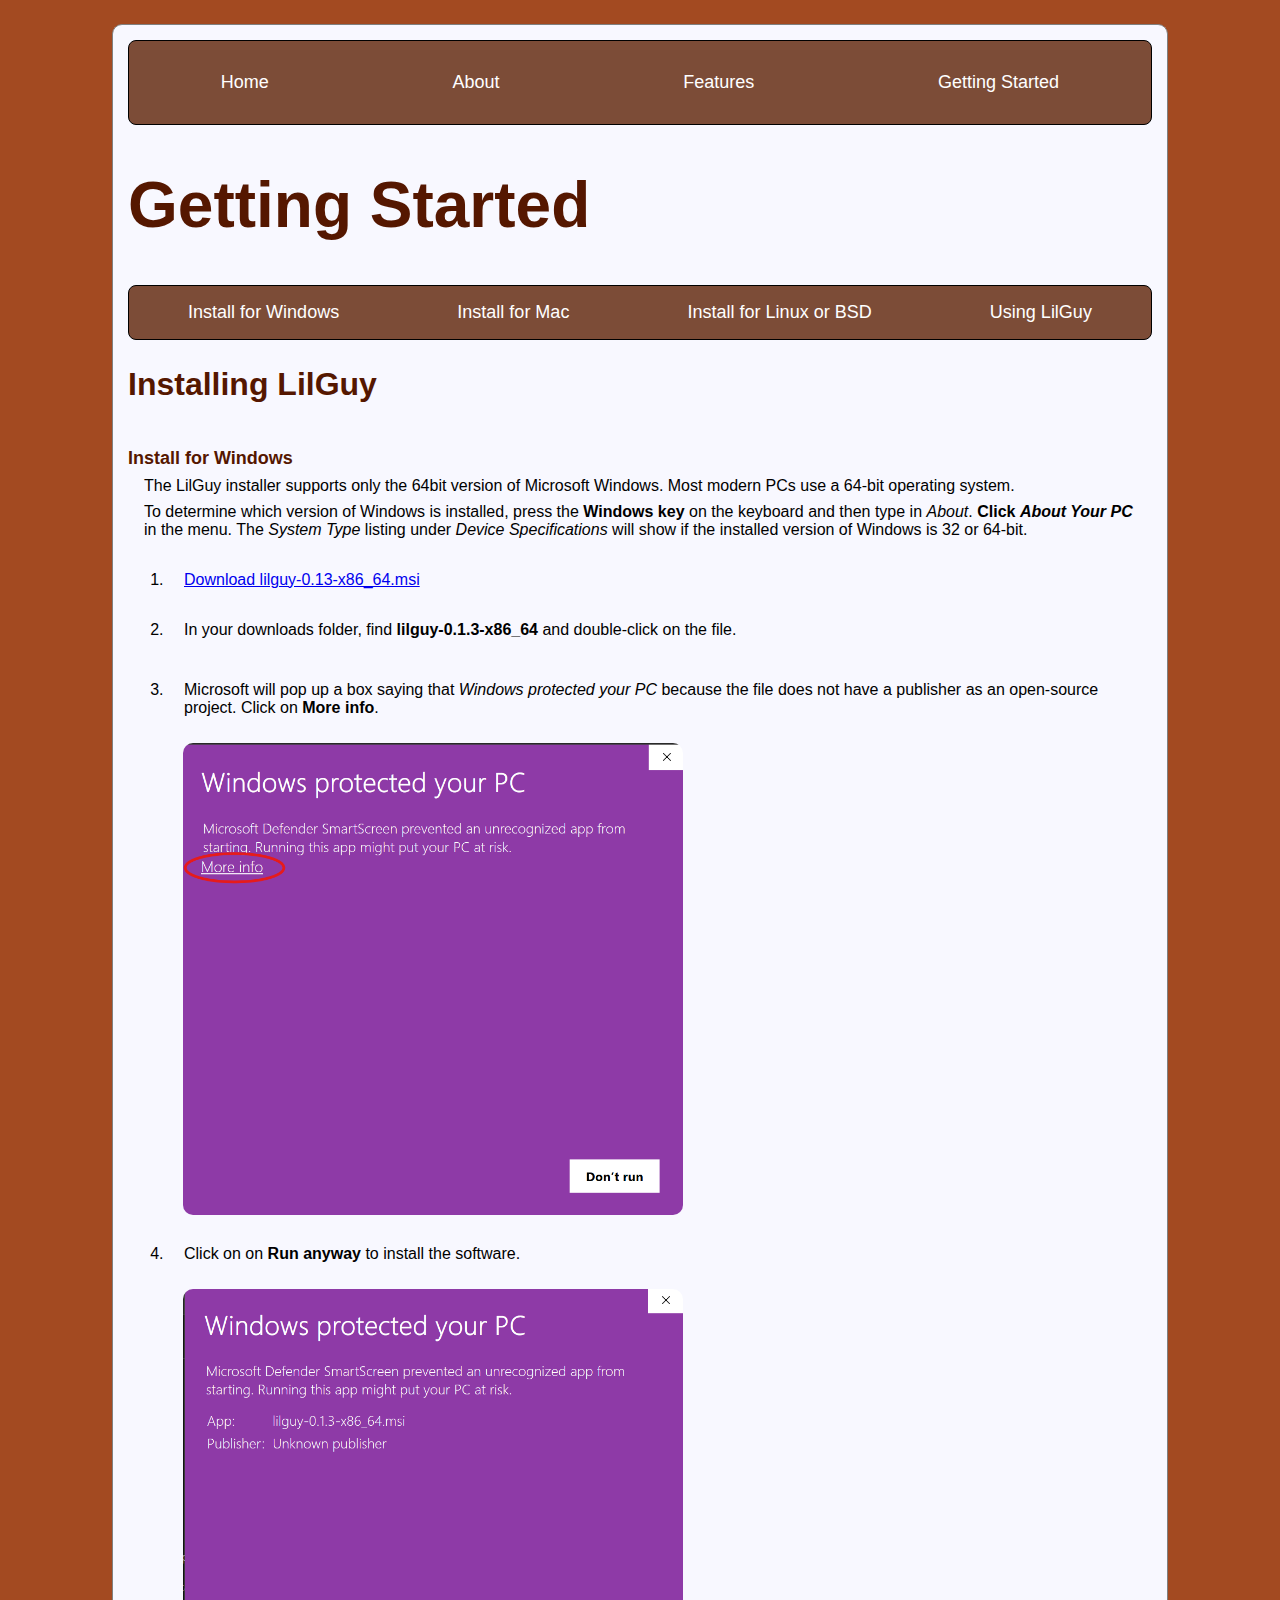
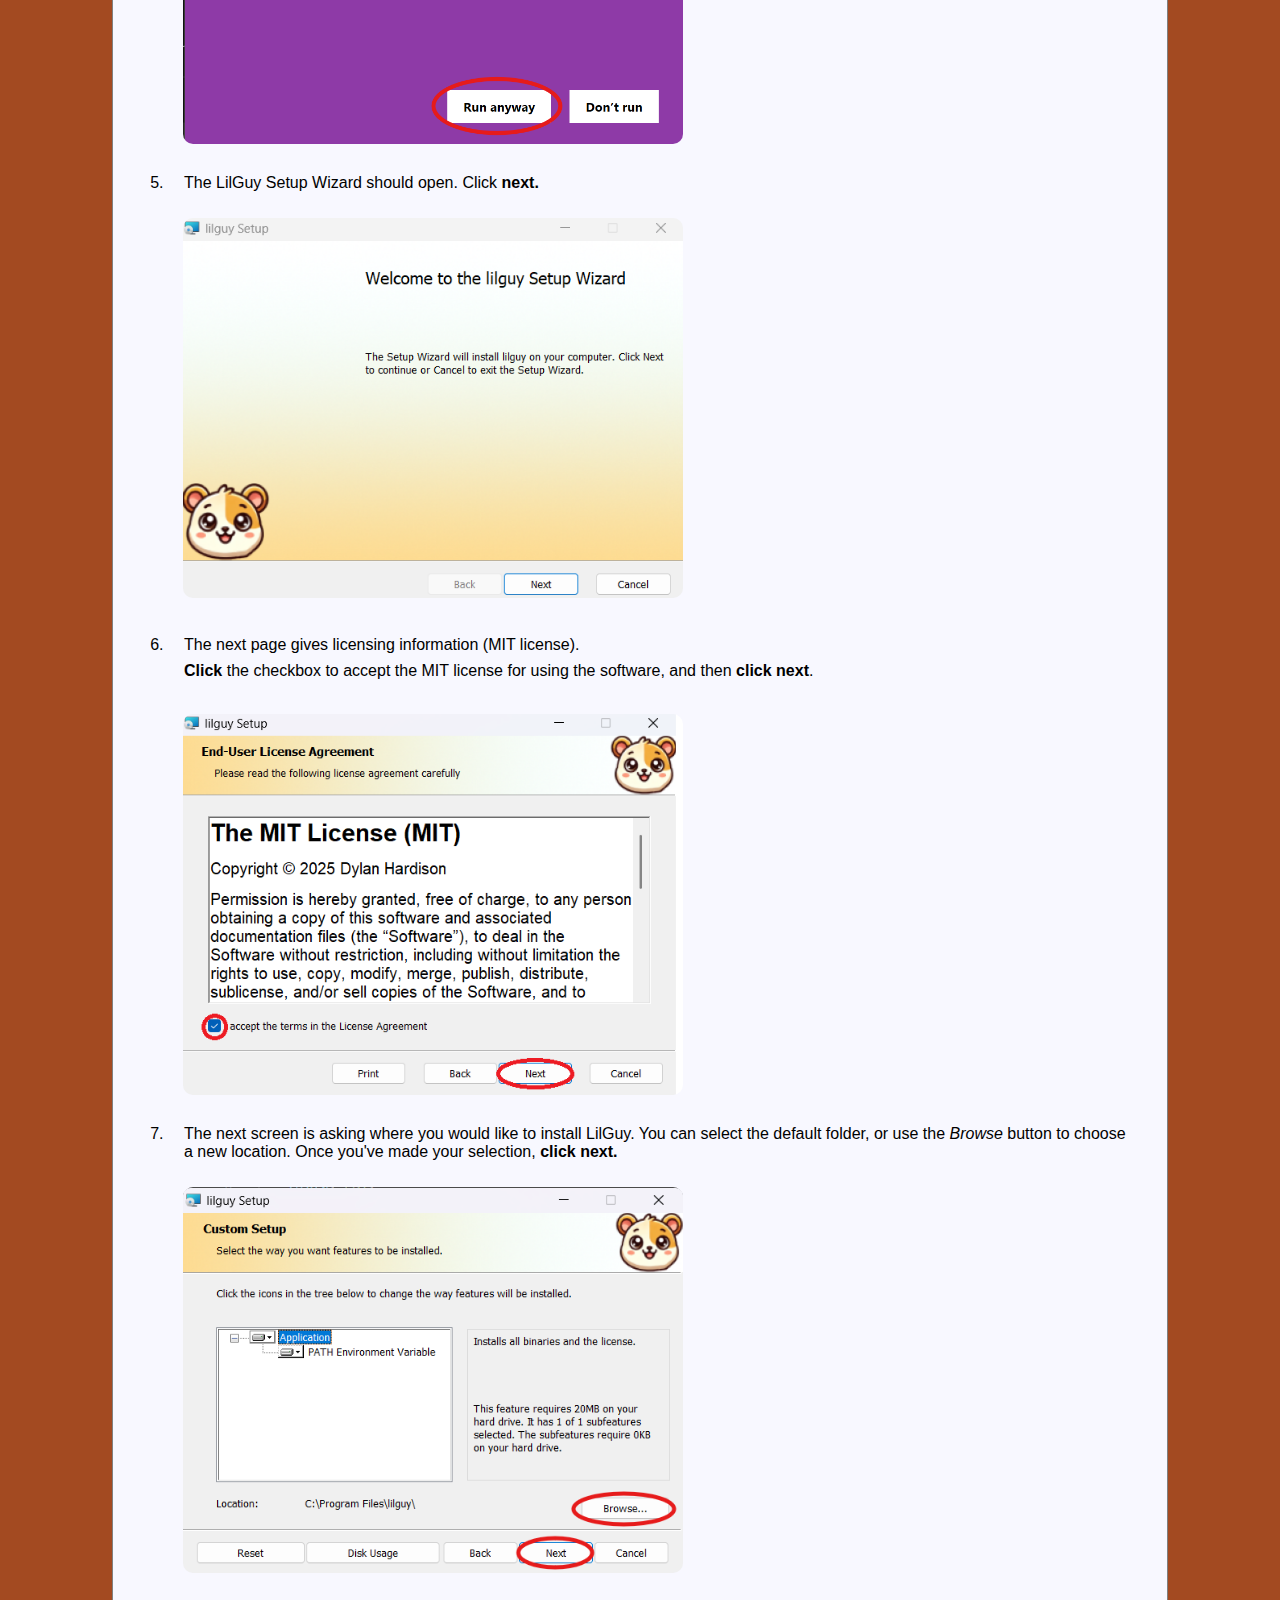
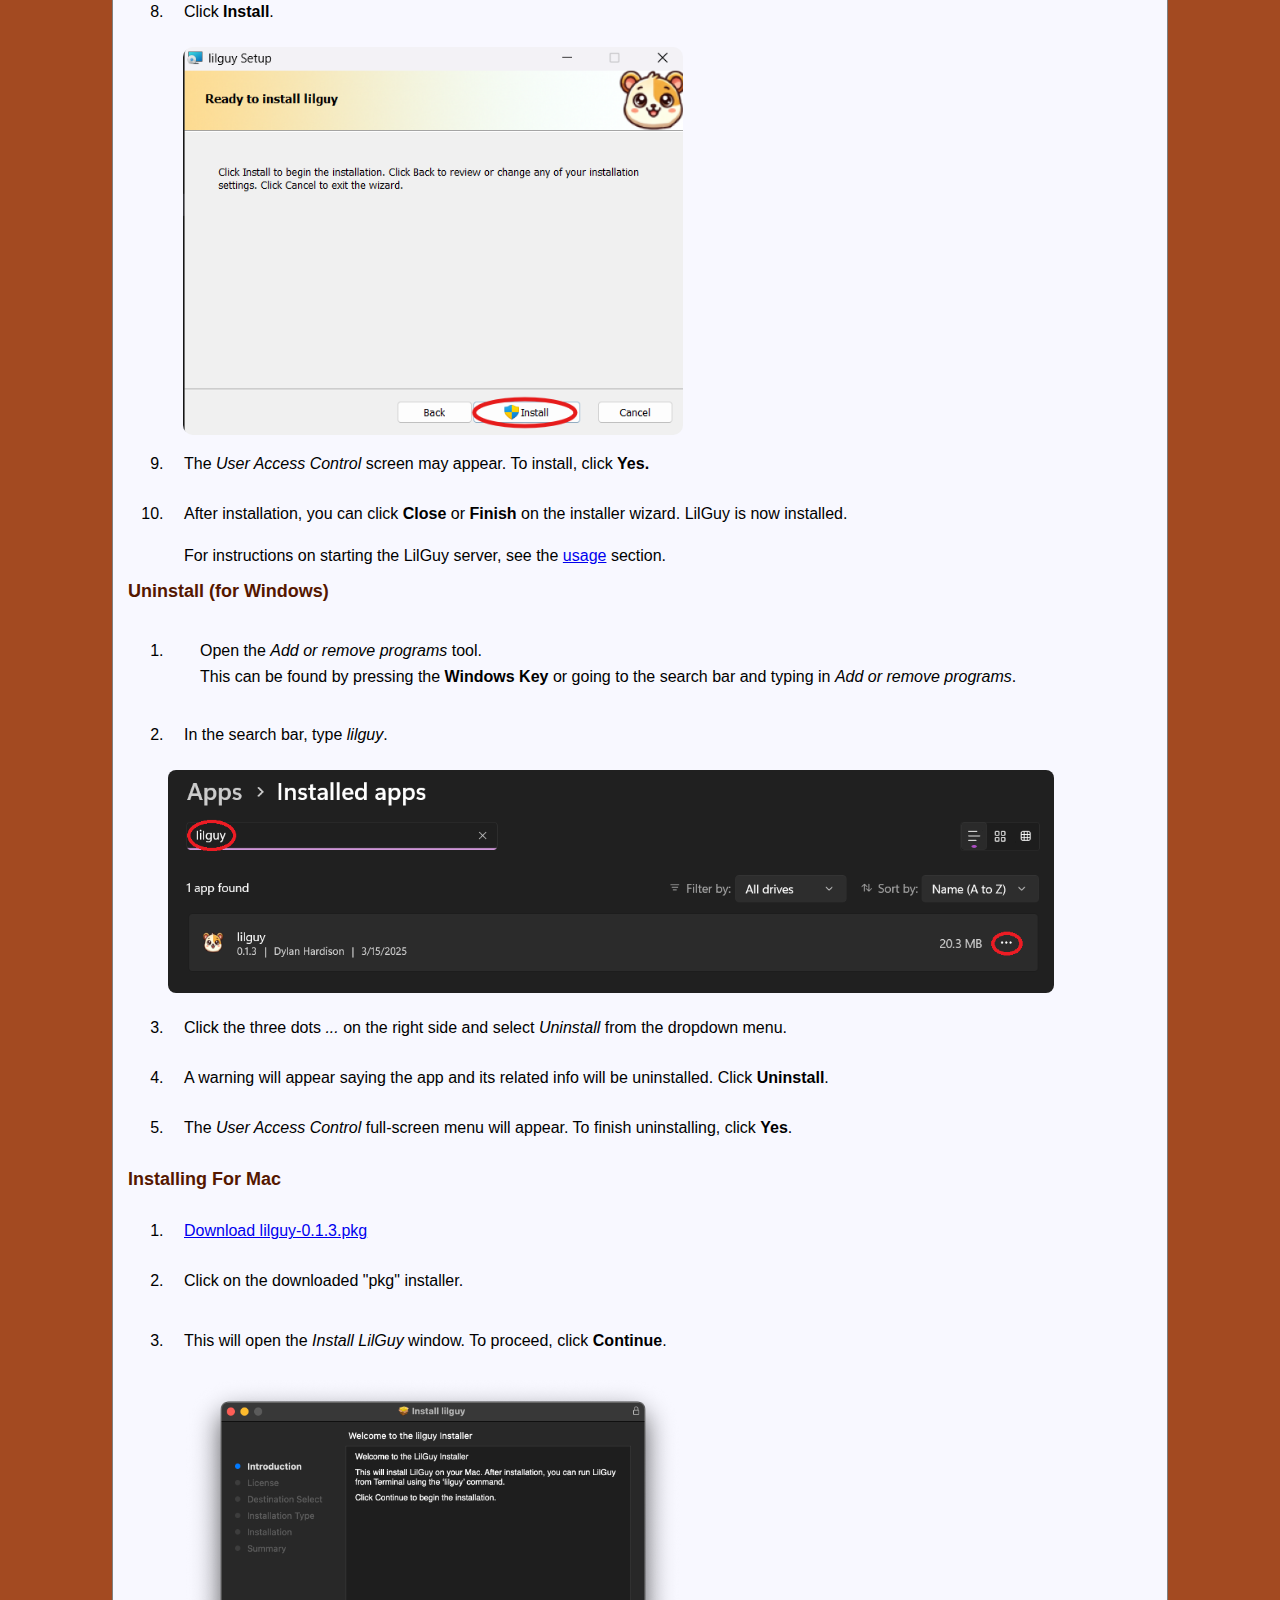
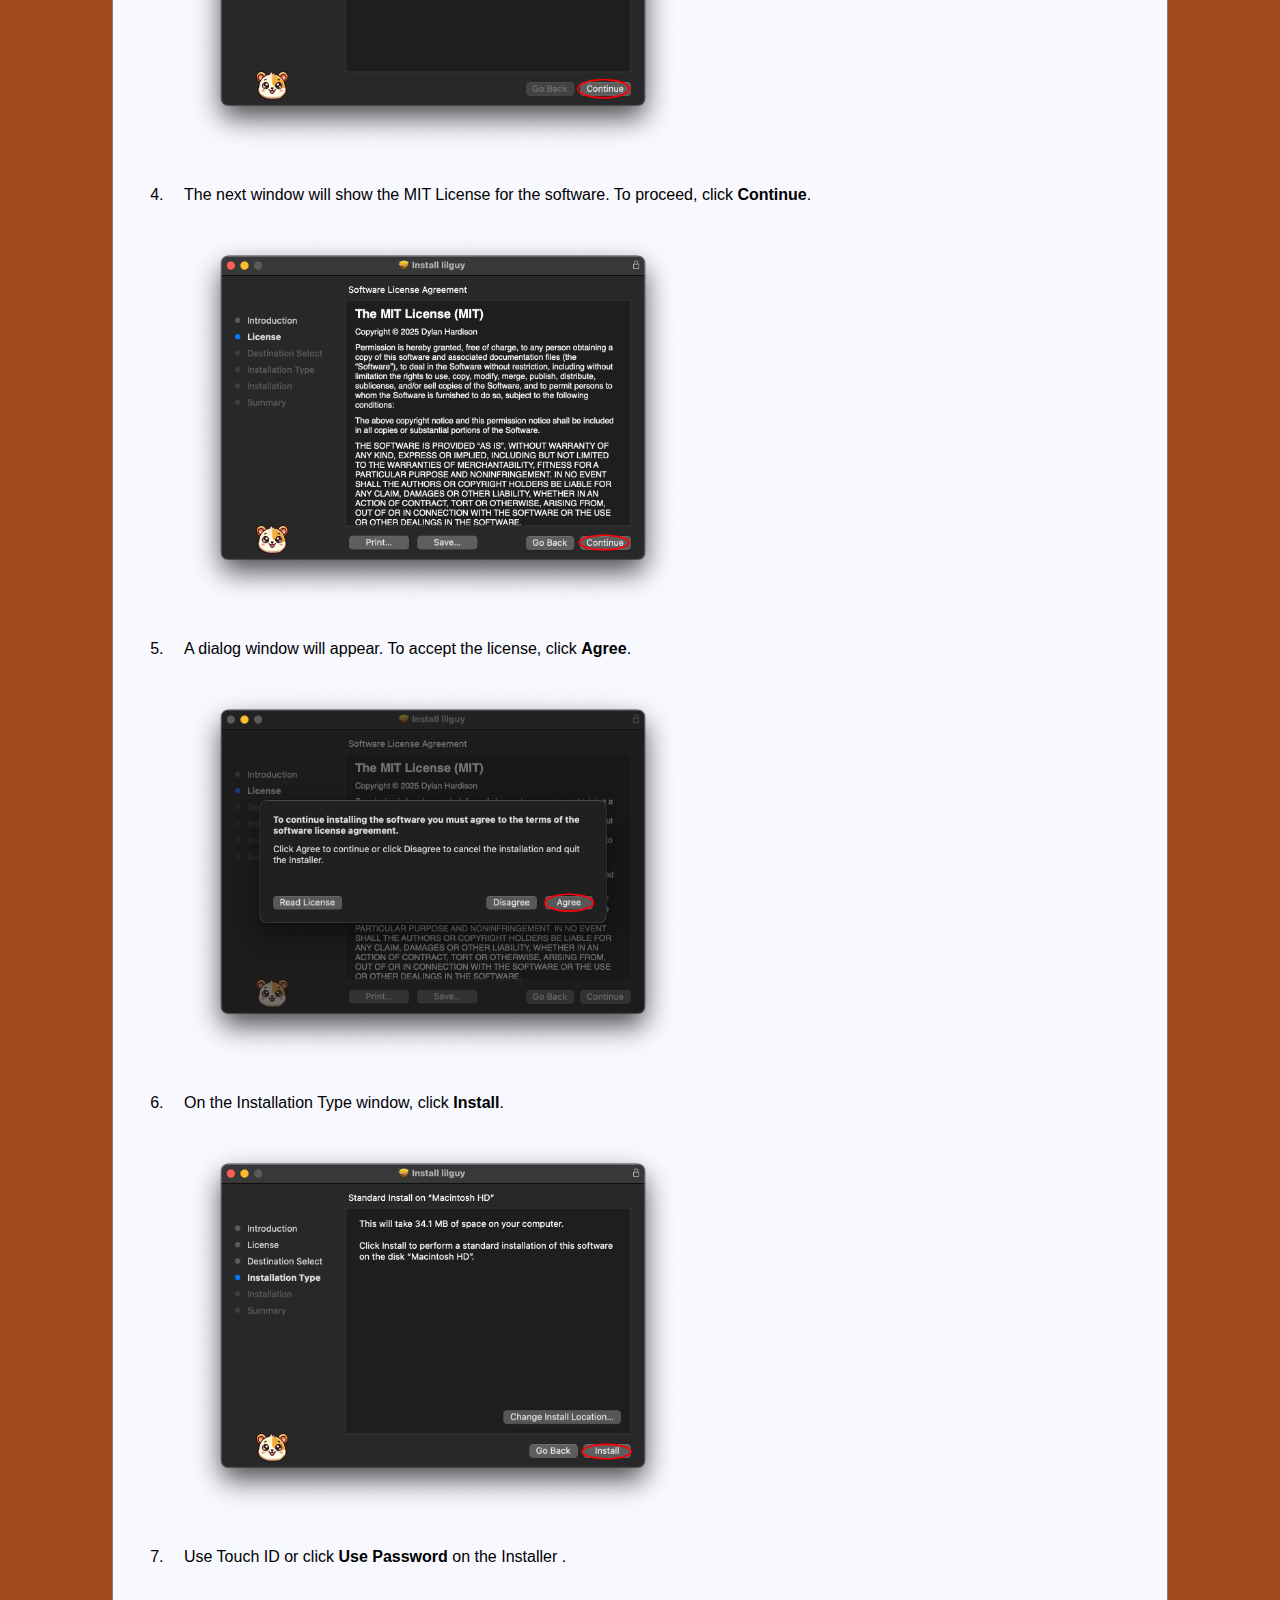
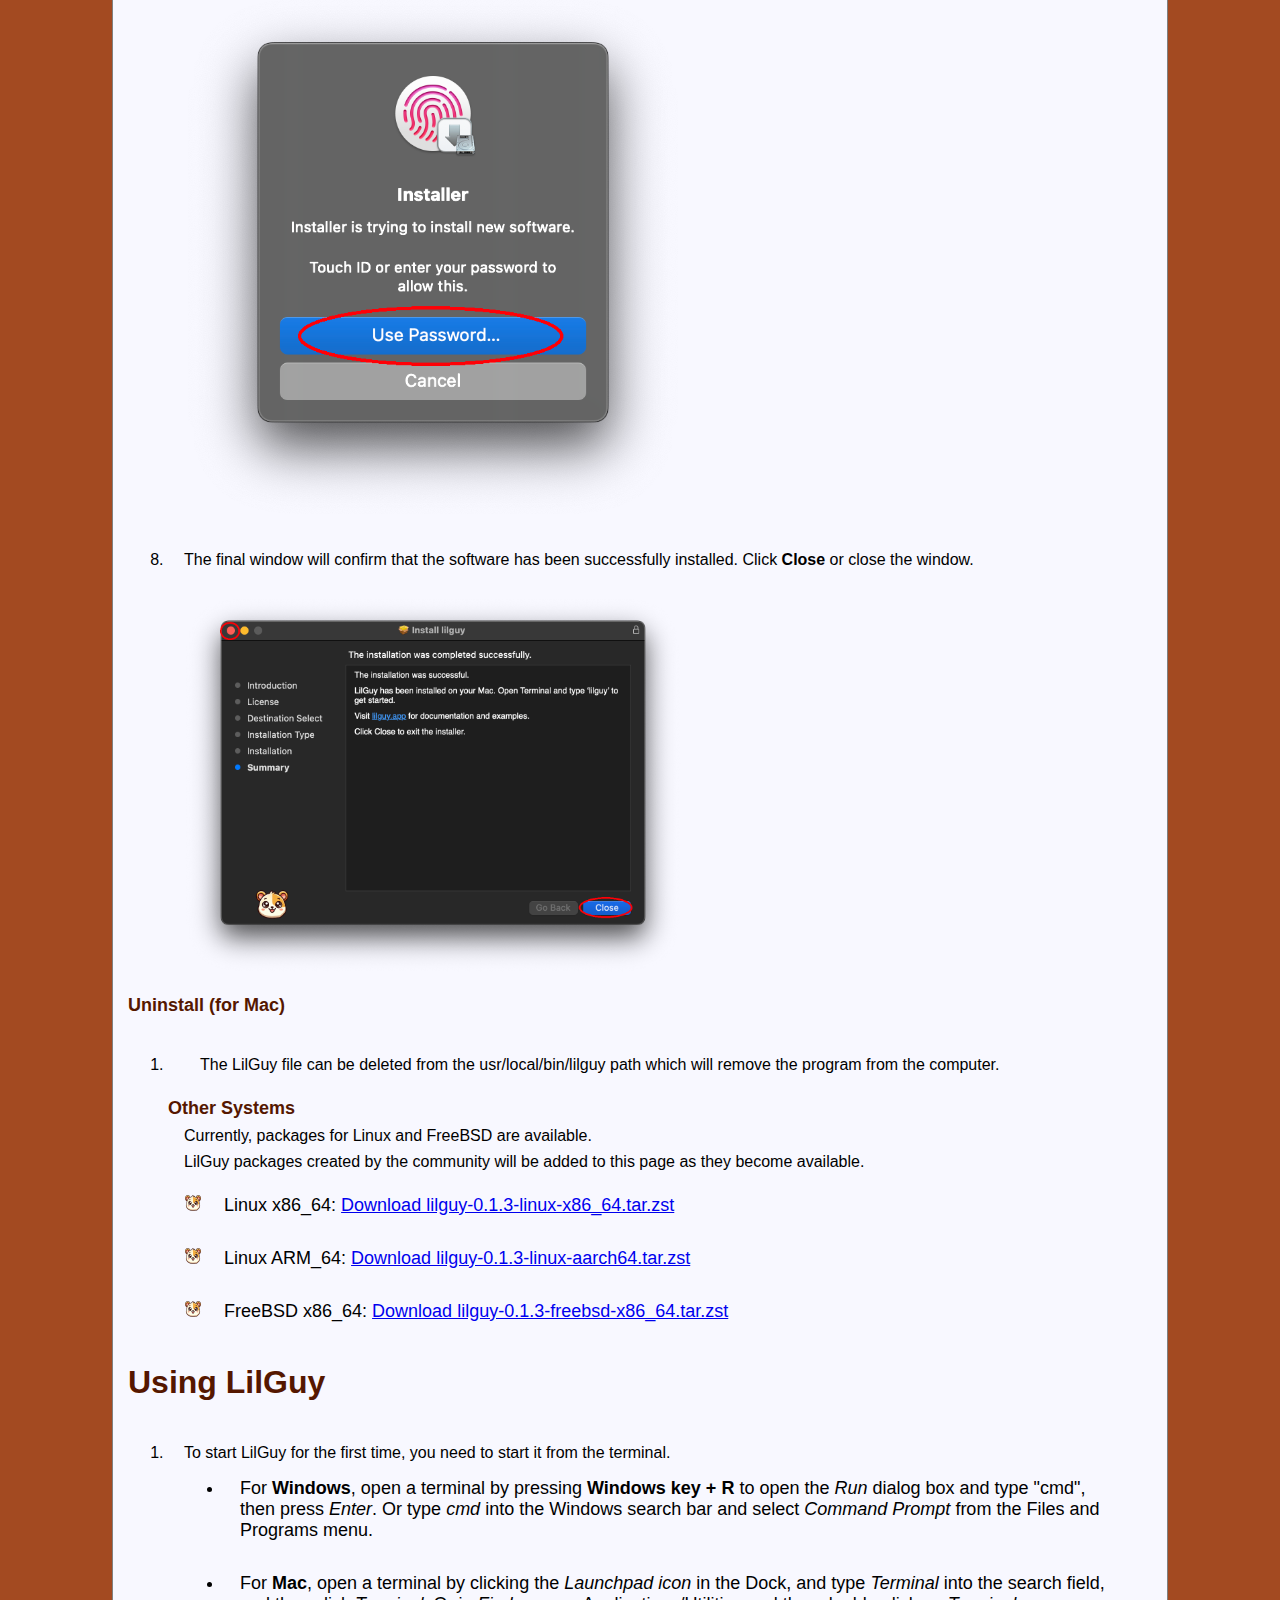
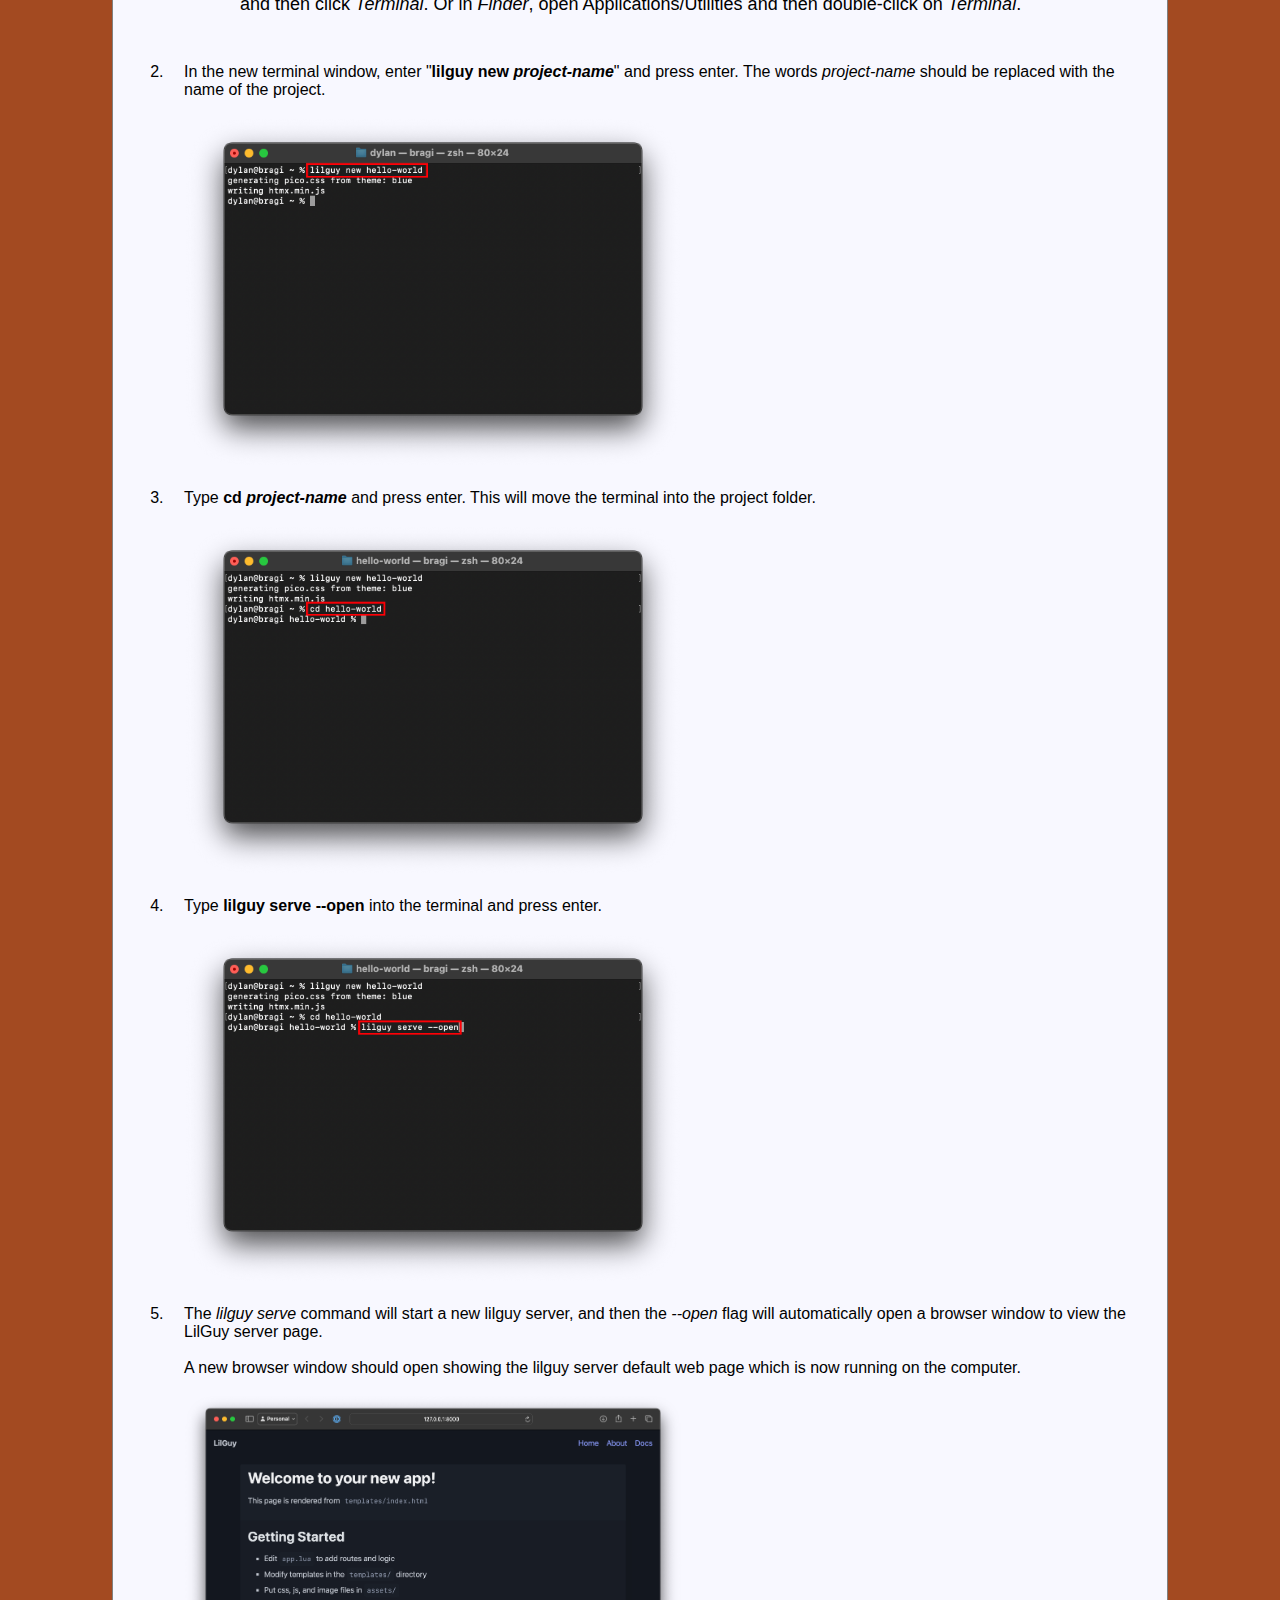
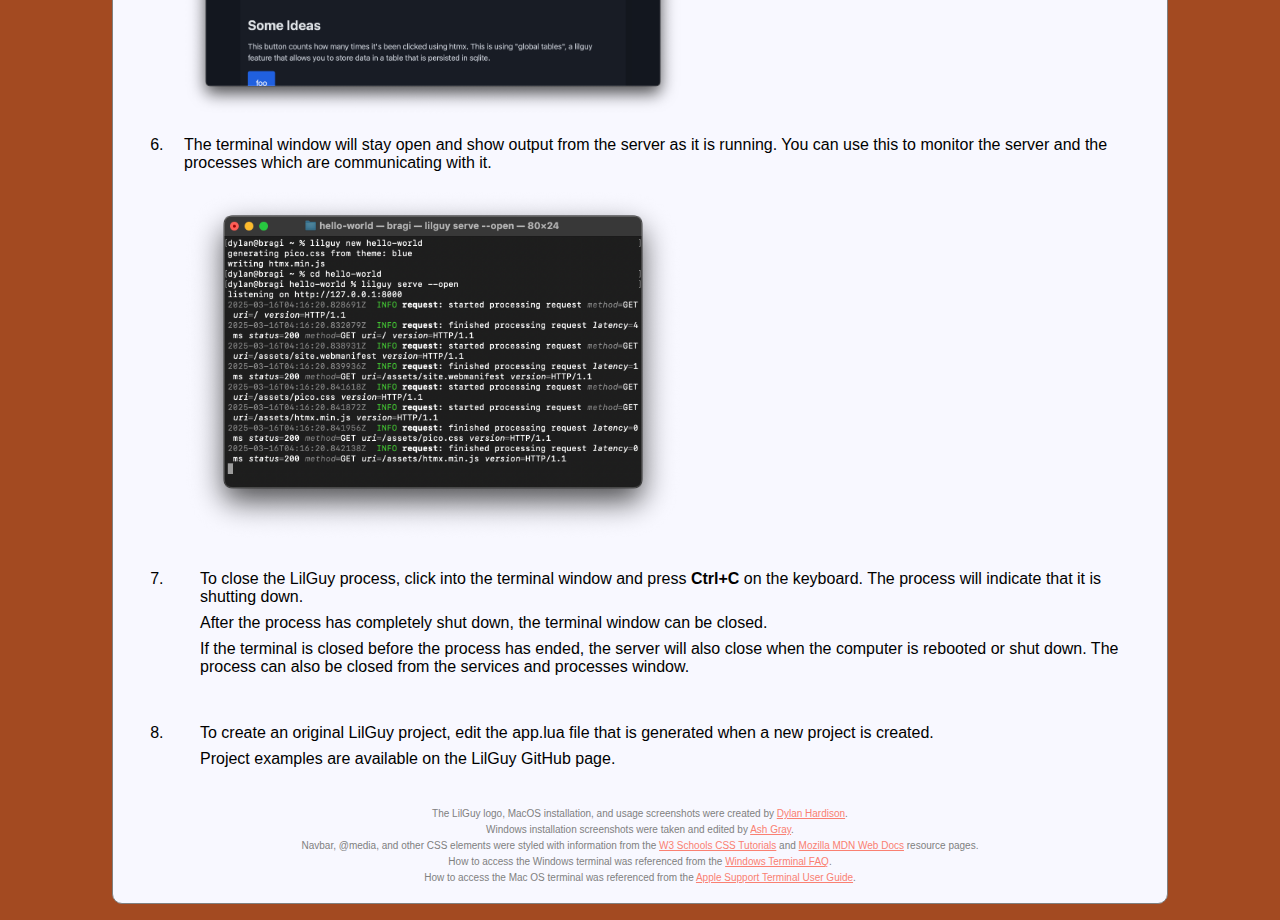
==== commit 58befa08: "corrected typo" ====
--- a/installation.html
+++ b/installation.html
@@ -189,7 +189,7 @@
                 </li>
                 <img src="images/screenshots/macos-usage/Screenshot 2025-03-15 at 21.16.00.png" alt="screenshot of a MacOS terminal showing the lilguy serve --open command" class="screenshot" />
                 <li>
-                    The <em>lilguy serve</em> command will start a new lilguy server, and then the <em>--open</em> flag will automatically open a browser window to view the LilGuy server page.<br><br> A new browser window should open showing the lilguy server default web page which is running now running on the computer.
+                    The <em>lilguy serve</em> command will start a new lilguy server, and then the <em>--open</em> flag will automatically open a browser window to view the LilGuy server page.<br><br> A new browser window should open showing the lilguy server default web page which is now running on the computer.
                 </li>
                 <img src="images/screenshots/macos-usage/Screenshot 2025-03-15 at 21.16.07.png" alt="screenshot of a web browser showing the default lilguy server page" class="screenshot" />
                 <li>
